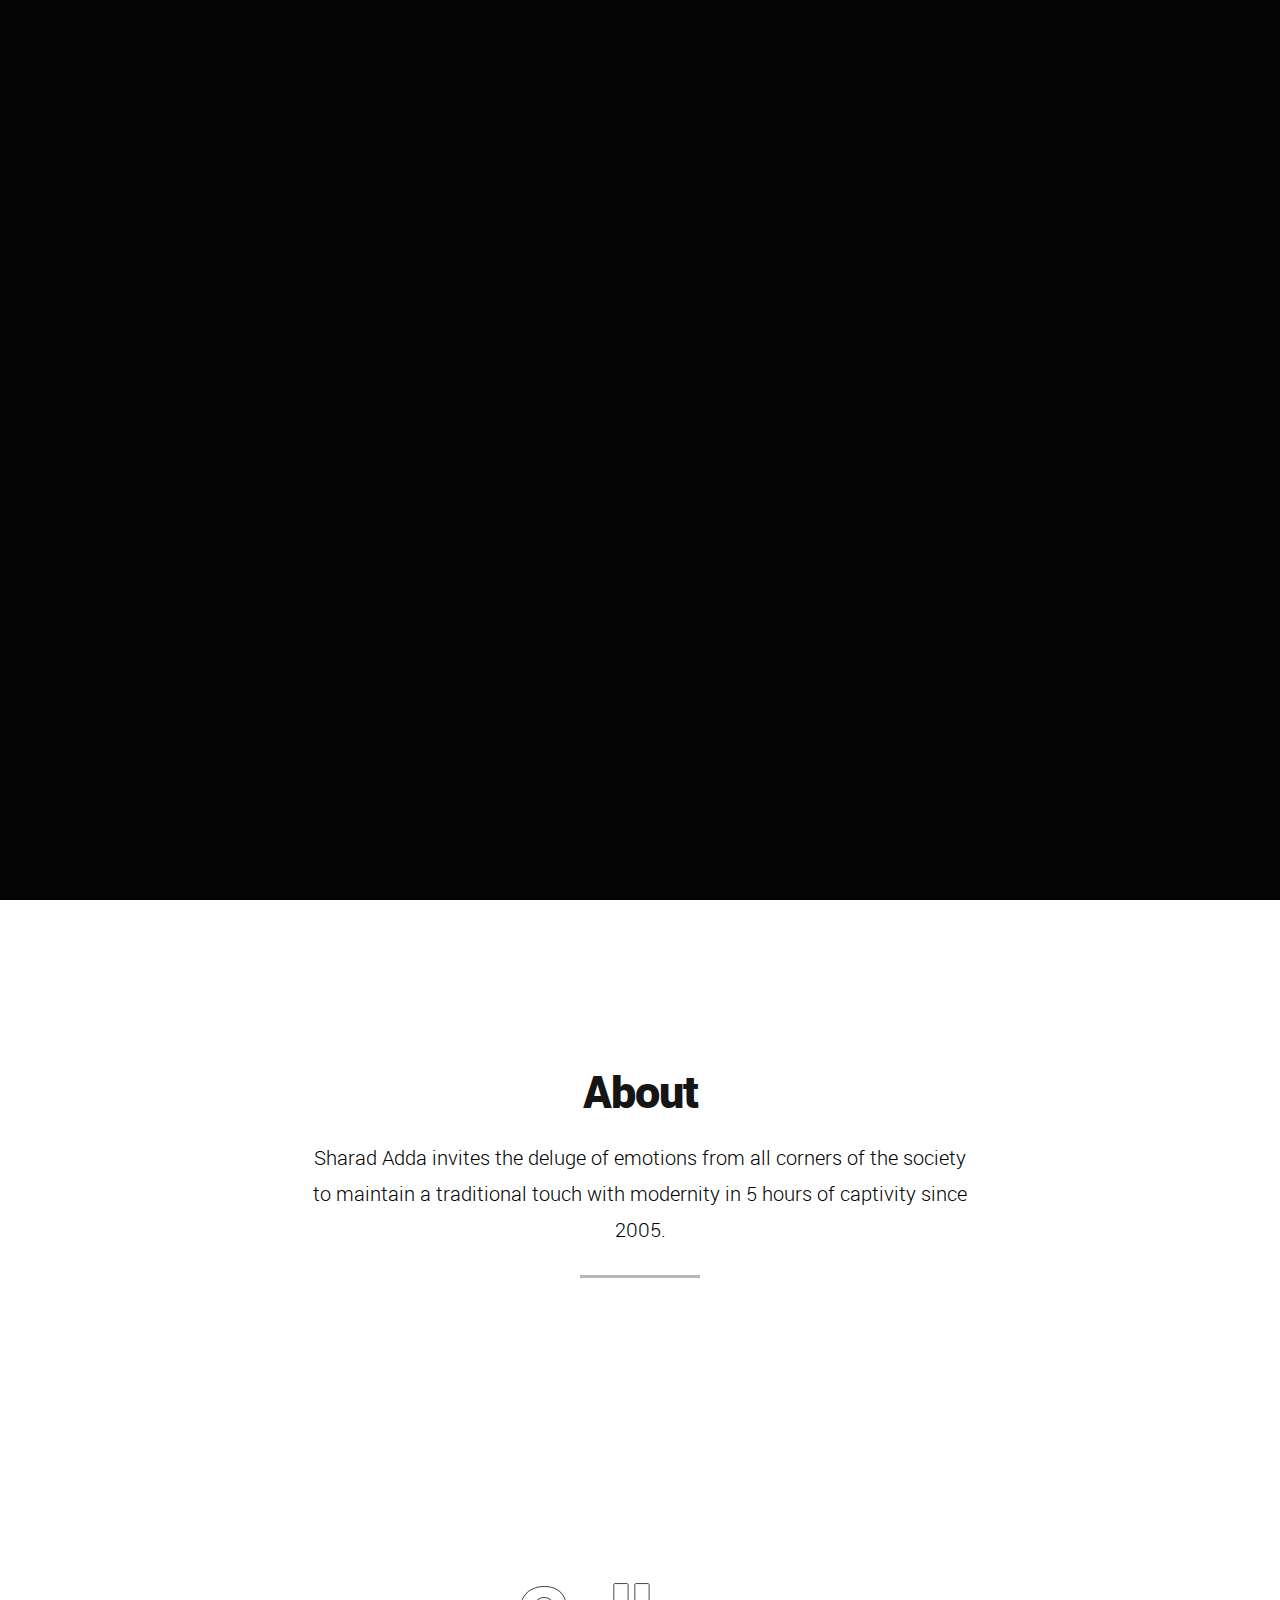
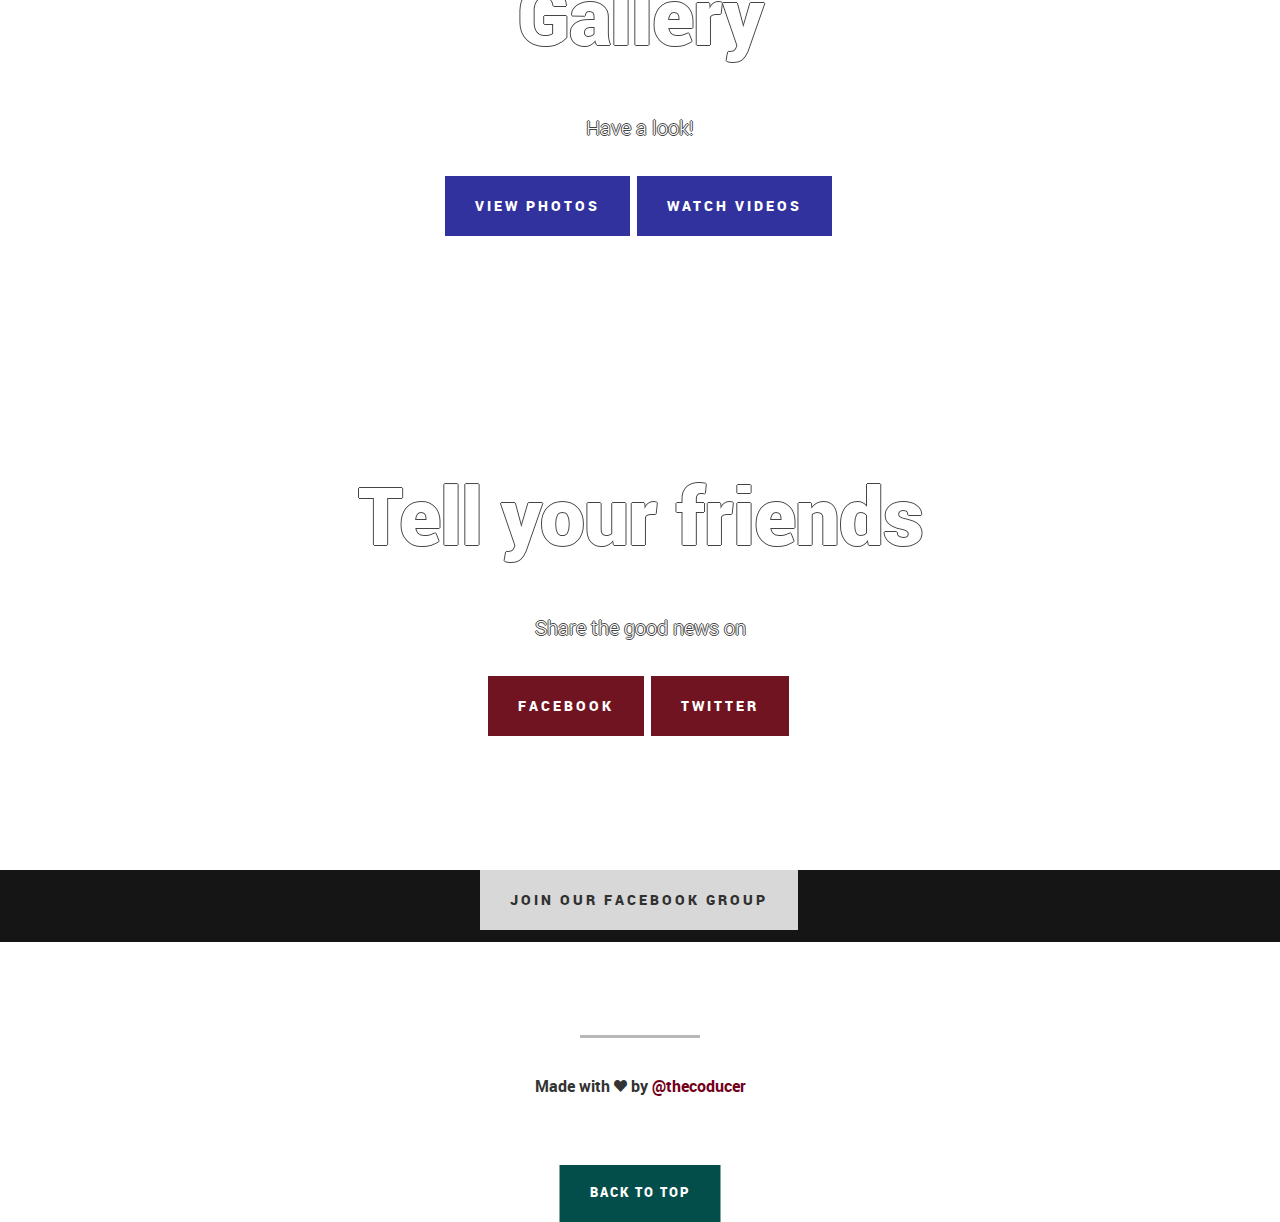
==== index.html @ ea1b4595 "update name" ====
<!DOCTYPE html>
<!--[if IE 8 ]><html class="no-js oldie ie8" lang="en"> <![endif]-->
<!--[if IE 9 ]><html class="no-js oldie ie9" lang="en"> <![endif]-->
<!--[if (gte IE 9)|!(IE)]><!--><html class="no-js" lang="en"> <!--<![endif]-->
<head>

   <!--- basic page needs
   ================================================== -->
   <meta charset="utf-8">
	<title>Sharad Adda - 10 Zing Tour Trail</title>
	<meta name="description" content="Sharad Adda invites the deluge of emotions from all corners of the society to maintain a traditional touch with modernity in 5 hours of captivity since 2005." />  
  <meta name="author" content="Mayukh Datta - thecoducer" />
  <meta name="twitter:card" content="Sharad Adda invites the deluge of emotions from all corners of the society to maintain a traditional touch with modernity in 5 hours of captivity since 2005." />
  <meta name="google-site-verification" content="Q5uSdC_zlbTmnAOvimmmlBwRo_sQDXosgsx3wB3-0dU" />
  <meta property="og:title" content="Sharad Adda - 10 Zing Tour Trail" />
  <meta property="og:description" content="Sharad Adda invites the deluge of emotions from all corners of the society to maintain a traditional touch with modernity in 5 hours of captivity since 2005." />
  <meta property="og:image" content="https://raw.githubusercontent.com/sharadadda/sharadadda.github.io/master/images/og_image.jpg" />
  <meta property="og:url" content="https://sharadadda.github.io/" />

   <!-- mobile specific metas
   ================================================== -->
	<meta name="viewport" content="width=device-width, initial-scale=1, maximum-scale=1">

 	<!-- CSS
   ================================================== -->
   <link rel="stylesheet" href="css/base.css">  
   <link rel="stylesheet" href="css/main.css">
   <link rel="stylesheet" href="css/vendor.css">
   <link rel="stylesheet" href="css/ionicons.css">

   <!-- script
   ================================================== -->
	<script src="js/modernizr.js"></script>

   <!-- favicons
	================================================== -->
	<!--<link rel="icon" type="image/png" href="favicon.png">-->

</head>

<body id="top">

	<!-- header 
   ================================================== -->
   <header>

   	<div class="row">
   		<!-- <div class="logo">
	         <a href="index.html">Khronos</a>
	      </div>  -->

			<div class="social-links">
			   <ul>
					<li><a href="https://www.facebook.com/groups/sharadadda/about/" target="_blank"><i class="fa fa-facebook"></i></a></li>
					<li><a href="#"><i class="fa fa-twitter"></i></a></li>			     			
				</ul>
			</div>
   	</div> 

   </header> <!-- /header -->   

   <!-- home
   ================================================== -->
   <section id="home" class="home-static">

   	<div class="shadow-overlay"></div>

   	<div class="content-wrap-table">		   

		   <div class="main-content-tablecell">

		   	<div class="row">
		   		<div class="col-twelve">

		   			<!--<div id="counter">
		   				<div class="half">
		   					<span>334 <sup>days</sup></span> 
		 						<span>23 <sup>hours</sup></span>
		   				</div>
							<div class="half">
								<span>50 <sup>mins</sup></span>
								 <span>33 <sup>secs</sup></span>
		 					</div> 
		   			</div>-->

			  			<div class="bottom-text">
							<h1>Sharad Adda</h1>
							<h2 style="color: white">is happening this year on 7<sup>th</sup> October.</h2>
							<h2 style="color: white">Hurray! It's Sunday.</h2>
							<a class="button" href="registernow.html">Register Now</a>
							 <!--  <p style="color: white;">
								invites the deluge of emotions from all corners of the society to maintain a traditional touch with modernity in 5 hours of captivity since 2005.  
				  			</p>	 -->		  				
			  			</div>			  						  			   			

			   	</div> <!-- /twelve --> 

			   	<div class="scroll-icon">

					   <p class="scroll-text">Scroll For More Info</p>
					   <a href="#info" class="smoothscroll">
					   	<div class="mouse"></div>
					   </a>
				   	<div class="end-top"></div>

					</div> <!-- /scroll-icon -->
		   	</div> <!-- /row -->  

		   </div> <!-- /main-content --> 
		   
		</div> <!-- /content-wrap -->
   
   </section> <!-- /home -->


   <!-- info
   ================================================== -->
   <section id="info">

   	<div class="info-overlay"></div>

   	<div class="row">   		
   		<div class="col-twelve tabs-wrap">

   			<!--<ul class="tabs"> 
   				<li class="active" data-id="tab-about"><i class="icon-user"></i><span>About</span></li>
   				<li data-id="tab-contact"><i class="icon-mail"></i><span>Contact</span></li>							
								
				</ul> -->

				<div class="tab-container">

					<!-- tab content - about
   				================================================== -->
					<div id="tab-about" class="tab-content">
						
					   <div class="tab-entry">

					   	<div class="row tab-entry-intro">
					   		<div class="col-twelve with-bottom-line">

					   			<h1>About</h1>

                   <p class="lead" style="font-weight:bol; color:black;">Sharad Adda invites the deluge of emotions from all corners of the society to maintain a traditional touch with modernity in 5 hours of captivity since 2005.</p>

					   		</div>    	
               </div> <!-- /tab-content-intro -->
          </div> <!-- /tab-about -->
        </div> <!-- /tab-container -->	
   			
   		</div> <!-- twelve -->
   	</div> <!-- row -->   	

   </section> <!-- /info -->


   <!-- CTA Section
   ================================================== -->
   <section id="cta">

      <div class="row cta-wrap">
 
        <div class="col-twelve cta-content">  
 
            <h2 class="h01">Gallery</a></h2>
 
           <p class="lead">
            <span>Have a look!</span>
         <!-- Simply type	the promocode in the box labeled “Promo Code” when placing your order. -->	
         </p>
 
         <div class="action">
             <a class="button large" href="https://photos.app.goo.gl/QdXBjklUxY30Crm03" target="_blank">View Photos</a>
             <a class="button large" href="https://www.youtube.com/playlist?list=PLjLvSg4p5RPxZ2s2AisjEn2Y_VMW2h3K-" target="_blank">Watch Videos</a>
           </div>		     	
 
        </div>
 
      </div> <!-- /cta-content -->
 
    </section> <!-- /cta --> 

     <!-- cta-1 Section
   ================================================== -->
   <section id="cta-1">

      <div class="row cta-wrap">
 
        <div class="col-twelve cta-content">  
 
            <h2 class="h01" style="color:">Tell your friends</a></h2>
 
           <p class="lead">
            <span>Share the good news on</span>
         <!-- Simply type	the promocode in the box labeled “Promo Code” when placing your order. -->	
         </p>
 
         <div class="action">
            <a class="button large fb-xfbml-parse-ignore" href="https://www.facebook.com/sharer/sharer.php?u=https%3A%2F%2Fsharadadda.github.io%2F&amp;src=sdkpreparse" target="_blank">Facebook</a>
            <a class="button large" href="https://twitter.com/intent/tweet?text=%23SharadAdda%20is%20happening%20this%20year%20on%207th%20October.%20Come%20join%20us.%20https%3A%2F%2Fsharadadda.github.io%2F" target="_blank">Twitter</a>
           </div>		     	
 
        </div>
 
      </div> <!-- /cta-content -->
 
    </section> <!-- /cta -->     

   <!-- footer
   ================================================== -->
   <footer>

   	<div class="social-wrap">
   		<div class="row">
				
	         <a class="button large" href="https://www.facebook.com/groups/sharadadda/about/">Join our Facebook group</a>
	         
			</div> <!-- /row -->
   	</div> <!-- /social-wrap -->

   	<div class="footer-bottom">

			<div class="footer-logo">
					<img src="images/footer-logo.pn" alt="">				
			</div>

   		<div class="copyright">
				<b>Made with <i class="icon ion-heart"></i> by <a href="https://thecoducer.github.io/" target="_blank" style="color: #73001a;">@thecoducer</b></a>	         	
		   </div>		   

   	</div> <!-- /footer-bottom -->

   	<div class="back-to-top">
		 	<a href="#top" class="smoothscroll"><span>Back to Top</span></a>
		</div>

   </footer>

   <div id="preloader"> 
    	<div id="loader"></div>
   </div> 

   <!-- Java Script
   ================================================== --> 
   <script src="js/jquery-2.1.3.min.js"></script>
   <script src="js/plugins.js"></script>
   <script src="js/main.js"></script>
   <div id="fb-root"></div>
    <script>(function(d, s, id) {
    var js, fjs = d.getElementsByTagName(s)[0];
    if (d.getElementById(id)) return;
    js = d.createElement(s); js.id = id;
    js.src = 'https://connect.facebook.net/en_GB/sdk.js#xfbml=1&version=v2.12';
    fjs.parentNode.insertBefore(js, fjs);
  }(document, 'script', 'facebook-jssdk'));</script>

  <!-- Global site tag (gtag.js) - Google Analytics -->
<script async src="https://www.googletagmanager.com/gtag/js?id=UA-115697776-1"></script>
<script>
  window.dataLayer = window.dataLayer || [];
  function gtag(){dataLayer.push(arguments);}
  gtag('js', new Date());

  gtag('config', 'UA-115697776-1');
</script>


</body>

</html>
---- css/base.css ----
/* =================================================================== 
 *
 *  Khronos v1.0 Base Stylesheet
 *  url: www.styleshout.com
 *  06-10-2016
 *  ------------------------------------------------------------------
 *
 *  TOC:
 *  01. reset
 *  02. basic/base setup styles
 *  03. grid
 *  04. MISC
 *
 * =================================================================== */

 
/* ===================================================================
 * 01. reset - normalize.css v3.0.2 | MIT License | git.io/normalize
 *
 * ------------------------------------------------------------------- */

html {
	font-family: sans-serif;
	-ms-text-size-adjust: 100%;
	-webkit-text-size-adjust: 100%;
}

body {
	margin: 0;
}

article,
aside,
details,
figcaption,
figure,
footer,
header,
hgroup,
main,
menu,
nav,
section,
summary {
	display: block;
}

audio,
canvas,
progress,
video {
	display: inline-block;
	vertical-align: baseline;
}

audio:not([controls]) {
	display: none;
	height: 0;
}

[hidden],
template {
	display: none;
}

a {
	background: transparent;
}

a:active,
a:hover {
	outline: 0;
}

abbr[title] {
	border-bottom: 1px dotted;
}

b,
strong {
	font-weight: bold;
}

dfn {
	font-style: italic;
}

h1 {
	font-size: 2em;
	margin: 0.67em 0;
}

mark {
	background: #ff0;
	color: #000;
}

small {
	font-size: 80%;
}

sub,
sup {
	font-size: 75%;
	line-height: 0;
	position: relative;
	vertical-align: baseline;
	color: white;
}

sup {
	top: -0.5em;
}

sub {
	bottom: -0.25em;
}

img {
	border: 0;
}

svg:not(:root) {
	overflow: hidden;
}

figure {
	margin: 1em 40px;
}

hr {
	-moz-box-sizing: content-box;
	box-sizing: content-box;
	height: 0;
}

pre {
	overflow: auto;
}

code,
kbd,
pre,
samp {
	font-family: monospace, monospace;
	font-size: 1em;
}

button,
input,
optgroup,
select,
textarea {
	color: inherit;
	font: inherit;
	margin: 0;
}

button {
	overflow: visible;
}

button,
select {
	text-transform: none;
}

button,
html input[type="button"],
input[type="reset"],
input[type="submit"] {
	-webkit-appearance: button;
	cursor: pointer;
}

button[disabled],
html input[disabled] {
	cursor: default;
}

button::-moz-focus-inner,
input::-moz-focus-inner {
	border: 0;
	padding: 0;
}

input {
	line-height: normal;
}

input[type="checkbox"],
input[type="radio"] {
	box-sizing: border-box;
	padding: 0;
}

input[type="number"]::-webkit-inner-spin-button,
input[type="number"]::-webkit-outer-spin-button {
	height: auto;
}

input[type="search"] {
	-webkit-appearance: textfield;
	-moz-box-sizing: content-box;
	-webkit-box-sizing: content-box;
	box-sizing: content-box;
}

input[type="search"]::-webkit-search-cancel-button,
input[type="search"]::-webkit-search-decoration {
	-webkit-appearance: none;
}

fieldset {
	border: 1px solid #c0c0c0;
	margin: 0 2px;
	padding: 0.35em 0.625em 0.75em;
}

legend {
	border: 0;
	padding: 0;
}

textarea {
	overflow: auto;
}

optgroup {
	font-weight: bold;
}

table {
	border-collapse: collapse;
	border-spacing: 0;
}

td,
th {
	padding: 0;
}


/* ===================================================================
 * 02. basic/base setup styles - (_basic.scss)
 *
 * ------------------------------------------------------------------- */
html {
	font-size: 62.5%;
	box-sizing: border-box;
}

*,
*::before,
*::after {
	box-sizing: inherit;
}

body {
	font-weight: normal;
	line-height: 1;
	text-rendering: optimizeLegibility;
	word-wrap: break-word;
	-webkit-overflow-scrolling: touch;
	-webkit-text-size-adjust: none;
}

body,
input,
button {
	-moz-osx-font-smoothing: grayscale;
	-webkit-font-smoothing: antialiased;
}

/* -------------------------------------------------------------------
 * Media - (_basic.scss)
 * ------------------------------------------------------------------- */
img,
video {
	max-width: 100%;
	height: auto;
}

/* -------------------------------------------------------------------
 * Typography resets - (_basic.scss)
 * ------------------------------------------------------------------- */
div, dl, dt, dd, ul, ol, li, h1, h2, h3, h4, h5, h6, pre, form, p, blockquote, th, td {
	margin: 0;
	padding: 0;
}
h1, h2, h3, h4, h5, h6 {
	-webkit-font-variant-ligatures: common-ligatures;
	-moz-font-variant-ligatures: common-ligatures;
	font-variant-ligatures: common-ligatures;
	text-rendering: optimizeLegibility;
}
em, i {
	font-style: italic;
	line-height: inherit;
}
strong, b {
	font-weight: bold;
	line-height: inherit;
}
small {
	font-size: 60%;
	line-height: inherit;
}
ol, ul {
	list-style: none;
}
li {
	display: block;
}

/* -------------------------------------------------------------------
 * links - (_basic.scss)
 * ------------------------------------------------------------------- */
a {
	text-decoration: none;
	line-height: inherit;
}

a img {
	border: none;
}

/* ------------------------------------------------------------------- 
 * inputs - (_basic.scss)
 * ------------------------------------------------------------------- */
fieldset {
	margin: 0;
	padding: 0;
}

input[type="email"],
input[type="number"],
input[type="search"],
input[type="text"],
input[type="tel"],
input[type="url"],
input[type="password"],
textarea {
	-webkit-appearance: none;
	-moz-appearance: none;
	-ms-appearance: none;
	-o-appearance: none;
	appearance: none;
}


/* ===================================================================
 * 03. grid - (_grid.scss)
 *
 * ------------------------------------------------------------------- */
.row {
	width: 94%;
	max-width: 1170px;
	margin: 0 auto;
}

.row:before,
.row:after {
	content: "";
	display: table;
}

.row:after {
	clear: both;
}

.row .row {
	width: auto;
	max-width: none;
	margin-left: -20px;
	margin-right: -20px;
}

[class*="col-"],
.bgrid {
	float: left;
}

[class*="col-"] + [class*="col-"].end {
	float: right;
}

[class*="col-"] {
	padding: 0 20px;
}

.col-one {
	width: 8.33333%;
}
.col-two, .col-1-6 {
	width: 16.66667%;
}
.col-three, .col-1-4 {
	width: 25%;
}
.col-four, .col-1-3 {
	width: 33.33333%;
}
.col-five {
	width: 41.66667%;
}
.col-six, .col-1-2 {
	width: 50%;
}
.col-seven {
	width: 58.33333%;
}
.col-eight, .col-2-3 {
	width: 66.66667%;
}
.col-nine, .col-3-4 {
	width: 75%;
}
.col-ten, .col-5-6 {
	width: 83.33333%;
}
.col-eleven {
	width: 91.66667%;
}
.col-twelve, .col-full {
	width: 100%;
}

/* --------------------------------------------------------------- 
 * small screens - (_base.scss)
 * --------------------------------------------------------------- */
@media screen and (max-width:1024px) {
	.row .row {
		margin-left: -18px;
		margin-right: -18px;
	}

	[class*="col-"] {
		padding: 0 18px;
	}

}

/* ---------------------------------------------------------------
 * tablets - (_base.scss)
 * --------------------------------------------------------------- */
@media screen and (max-width:768px) {
	.row {
		width: auto;
		padding-left: 30px;
		padding-right: 30px;
	}

	.row .row {
		padding-left: 0;
		padding-right: 0;
		margin-left: -15px;
		margin-right: -15px;
	}

	[class*="col-"] {
		padding: 0 15px;
	}

	.tab-1-4 {
		width: 25%;
	}

	.tab-1-3 {
		width: 33.33333%;
	}

	.tab-1-2 {
		width: 50%;
	}

	.tab-2-3 {
		width: 66.66667%;
	}

	.tab-3-4 {
		width: 75%;
	}

	.tab-full {
		width: 100%;
	}

}

/* --------------------------------------------------------------- 
 * large mobile devices - (_base.scss)
 * --------------------------------------------------------------- */
@media screen and (max-width:600px) {
	.row {
		padding-left: 25px;
		padding-right: 25px;
	}

	.row .row {
		margin-left: -10px;
		margin-right: -10px;
	}

	[class*="col-"] {
		padding: 0 10px;
	}

	.mob-1-4 {
		width: 25%;
	}

	.mob-1-2 {
		width: 50%;
	}

	.mob-3-4 {
		width: 75%;
	}

	.mob-full {
		width: 100%;
	}

}

/* --------------------------------------------------------------- 
 * small mobile devices - (_base.scss)
 * --------------------------------------------------------------- */
@media screen and (max-width:400px) {
	.row .row {
		padding-left: 0;
		padding-right: 0;
		margin-left: 0;
		margin-right: 0;
	}

	[class*="col-"] {
		width: 100% !important;
		float: none !important;
		clear: both !important;
		margin-left: 0;
		margin-right: 0;
		padding: 0;
	}

	[class*="col-"] + [class*="col-"].end {
		float: none;
	}

}


/* ===================================================================
 * block grids - (_base.scss)
 *
 * ------------------------------------------------------------------- */

[class*="block-"]:before, [class*="block-"]:after {
	content: "";
	display: table;
}

[class*="block-"]:after {
	clear: both;
}

.block-1-6 .bgrid {
	width: 16.66667%;
}

.block-1-4 .bgrid {
	width: 25%;
}

.block-1-3 .bgrid {
	width: 33.33333%;
}

.block-1-2 .bgrid {
	width: 50%;
}

/**
 * Clearing for block grid columns. Allow columns with 
 * different heights to align properly.
 */
.block-1-6 .bgrid:nth-child(6n+1),
.block-1-4 .bgrid:nth-child(4n+1),
.block-1-3 .bgrid:nth-child(3n+1),
.block-1-2 .bgrid:nth-child(2n+1) {
	clear: both;
}

/* ---------------------------------------------------------------
 * small screens - (_base.scss)
 * --------------------------------------------------------------- */
@media screen and (max-width:1024px) {
	.block-s-1-6 .bgrid {
		width: 16.66667%;
	}

	.block-s-1-4 .bgrid {
		width: 25%;
	}

	.block-s-1-3 .bgrid {
		width: 33.33333%;
	}

	.block-s-1-2 .bgrid {
		width: 50%;
	}

	.block-s-full .bgrid {
		width: 100%;
		clear: both;
	}

	[class*="block-s-"] .bgrid:nth-child(n) {
		clear: none;
	}

	.block-s-1-6 .bgrid:nth-child(6n+1),
	.block-s-1-4 .bgrid:nth-child(4n+1),
	.block-s-1-3 .bgrid:nth-child(3n+1),
	.block-s-1-2 .bgrid:nth-child(2n+1) {
		clear: both;
	}

}

/* ---------------------------------------------------------------
 * tablets - (_base.scss)
 * --------------------------------------------------------------- */
@media screen and (max-width:768px) {
	.block-tab-1-6 .bgrid {
		width: 16.66667%;
	}

	.block-tab-1-4 .bgrid {
		width: 25%;
	}

	.block-tab-1-3 .bgrid {
		width: 33.33333%;
	}

	.block-tab-1-2 .bgrid {
		width: 50%;
	}

	.block-tab-full .bgrid {
		width: 100%;
		clear: both;
	}

	[class*="block-tab-"] .bgrid:nth-child(n) {
		clear: none;
	}

	.block-tab-1-6 .bgrid:nth-child(6n+1),
	.block-tab-1-4 .bgrid:nth-child(4n+1),
	.block-tab-1-3 .bgrid:nth-child(3n+1),
	.block-tab-1-2 .bgrid:nth-child(2n+1) {
		clear: both;
	}

}

/* ---------------------------------------------------------------
 * large mobile devices - (_base.scss)
 * --------------------------------------------------------------- */
@media screen and (max-width:600px) {
	.block-mob-1-6 .bgrid {
		width: 16.66667%;
	}

	.block-mob-1-4 .bgrid {
		width: 25%;
	}

	.block-mob-1-3 .bgrid {
		width: 33.33333%;
	}

	.block-mob-1-2 .bgrid {
		width: 50%;
	}

	.block-mob-full .bgrid {
		width: 100%;
		clear: both;
	}

	[class*="block-mob-"] .bgrid:nth-child(n) {
		clear: none;
	}

	.block-mob-1-6 .bgrid:nth-child(6n+1),
	.block-mob-1-4 .bgrid:nth-child(4n+1),
	.block-mob-1-3 .bgrid:nth-child(3n+1),
	.block-mob-1-2 .bgrid:nth-child(2n+1) {
		clear: both;
	}

}

/* ---------------------------------------------------------------
 * stack on small mobile devices - (_base.scss)
 * --------------------------------------------------------------- */
@media screen and (max-width:400px) {
	.stack .bgrid {
		width: 100% !important;
		float: none !important;
		clear: both !important;
		margin-left: 0;
		margin-right: 0;
	}

}


/* ===================================================================
 * 04. MISC  - (_base.scss)
 *
 * ------------------------------------------------------------------- */

/**
 * Clearing - (http://nicolasgallagher.com/micro-clearfix-hack/
 */
.group:before,
.group:after {
	content: "";
	display: table;
}

.group:after {
	clear: both;
}

/**
 * Misc Helper Styles 
 */
.hide {
	display: none;
}

.invisible {
	visibility: hidden;
}

.antialiased {
	-webkit-font-smoothing: antialiased;
	-moz-osx-font-smoothing: grayscale;
}

.overflow-hidden {
	overflow: hidden;
}

.remove-bottom {
	margin-bottom: 0;
}

.half-bottom {
	margin-bottom: 1.5rem !important;
}

.add-bottom {
	margin-bottom: 3rem !important;
}

.no-border {
	border: none;
}

.full-width {
	width: 100%;
}

.text-center {
	text-align: center;
}

.text-left {
	text-align: left;
}

.text-right {
	text-align: right;
}

.pull-left {
	float: left;
}

.pull-right {
	float: right;
}

.align-center {
	margin-left: auto;
	margin-right: auto;
	text-align: center;
}
---- css/main.css ----
/* =================================================================== 
 *
 *  Khronos v1.0 Main Stylesheet
 *  url: www.styleshout.com
 *  06-10-2016
 *  ------------------------------------------------------------------
 *
 *  TOC:
 *  01. webfonts and iconfonts
 *  02. base style overrides
 *  03. typography & general theme styles
 *  04. preloader
 *  05. forms
 *  06. buttons
 *  07. other components
 *  08. header styles
 *  09. home
 *  10. info
 *  11. cta
 *  12. footer
 *
 * =================================================================== */


/* ===================================================================
 * 01. webfonts and iconfonts - (_document-setup)
 *
 * ------------------------------------------------------------------- */
@import url("fonts.css");
@import url("font-awesome/css/font-awesome.min.css");
@import url("micons/micons.css");


/* ===================================================================
 * 02. base style overrides - (_document-setup)
 *
 * ------------------------------------------------------------------- */
html {
	font-size: 10px;
}
@media only screen and (max-width:1024px) {
	html {
		font-size: 9.375px;
	}
}
@media only screen and (max-width:768px) {
	html {
		font-size: 10px;
	}
}
@media only screen and (max-width:400px) {
	html {
		font-size: 9.375px;
	}
}
html, body {
	height: 100%;
}
body {
	background: #FFFFFF;
	font-family: "roboto-regular", sans-serif;
	font-size: 1.6rem;
	line-height: 3rem;
	color: #333333;
}

/* ------------------------------------------------------------------- 
 * links - (_document-setup) 
 * ------------------------------------------------------------------- */
a, a:visited {
	color: #057f78;
	-moz-transition: all 0.3s ease-in-out;
	-o-transition: all 0.3s ease-in-out;
	-webkit-transition: all 0.3s ease-in-out;
	-ms-transition: all 0.3s ease-in-out;
	transition: all 0.3s ease-in-out;
}
a:hover, a:focus {
	color: #000000;
}

/* ===================================================================
 * 03. typography & general theme styles - (_document-setup.scss) 
 *
 * ------------------------------------------------------------------- */
h1, h2, h3, h4, h5, h6, .h01, .h02, .h03, .h04, .h05, .h06 {
	font-family: "roboto-black", sans-serif;
	color: #151515;
	font-style: normal;
	text-rendering: optimizeLegibility;
	margin-bottom: 2.1rem;
}
h3, .h03, h4, .h04 {
	margin-bottom: 1.8rem;
}
h5, .h05, h6, .h06 {
	margin-bottom: 1.2rem;
}
h1, .h01 {
	font-size: 80px;
	line-height: 1.35;
	letter-spacing: -.1rem;
}
@media only screen and (max-width:600px) {
	h1, .h01 {
		font-size: 90px;
		letter-spacing: -.07rem;
	}
}
h2, .h02 {
	font-size: 2.4rem;
	line-height: 1.25;
}
h3, .h03 {
	font-size: 2rem;
	line-height: 1.5;
}
h4, .h04 {
	font-size: 1.7rem;
	line-height: 1.76;
}
h5, .h05 {
	font-size: 1.4rem;
	line-height: 1.7;
	text-transform: uppercase;
	letter-spacing: .2rem;
}
h6, .h06 {
	font-size: 1.3rem;
	line-height: 1.85;
	text-transform: uppercase;
	letter-spacing: .2rem;
}
p img {
	margin: 0;
}
p.lead {
	font-family: "roboto-light", serif;
	font-size: 2rem;
	line-height: 1.8;
	color: #4d4d4d;
}
@media only screen and (max-width:768px) {
	p.lead {
		font-size: 1.8rem;
	}
}
em, i, strong, b {
	font-size: 1.6rem;
	line-height: 3rem;
	font-style: normal;
	font-weight: normal;
}
em, i {
	font-family: "roboto-italic", serif;
}
strong, b {
	font-family: "roboto-bold", serif;
}
small {
	font-size: 1.1rem;
	line-height: inherit;
}
blockquote {
	margin: 3rem 0;
	padding-left: 4rem;
	position: relative;
}
blockquote:before {
	content: "\201C";
	font-size: 8rem;
	line-height: 0px;
	margin: 0;
	color: #333;
	font-family: arial, sans-serif;
	position: absolute;
	top: 3rem;
	left: 0;
}
blockquote p {
	font-family: georgia, serif;
	font-style: italic;
	padding: 0;
	font-size: 1.9rem;
	line-height: 1.75;
}
blockquote cite {
	display: block;
	font-size: 1.2rem;
	font-style: normal;
	line-height: 1.65;
}
blockquote cite:before {
	content: "\2014 \0020";
}
blockquote cite a, blockquote cite a:visited {
	color: #4d4d4d;
	border: none;
}
abbr {
	font-family: "roboto-bold", serif;
	font-variant: small-caps;
	text-transform: lowercase;
	letter-spacing: .05rem;
	color: #4d4d4d;
}
var, kbd, samp, code, pre {
	font-family: Consolas, "Andale Mono", Courier, "Courier New", monospace;
}
pre {
	padding: 2.4rem 3rem 3rem;
	background: #F1F1F1;
}
code {
	font-size: 1.4rem;
	margin: 0 .2rem;
	padding: .3rem .6rem;
	white-space: nowrap;
	background: #F1F1F1;
	border: 1px solid #E1E1E1;
	border-radius: 3px;
}
pre > code {
	display: block;
	white-space: pre;
	line-height: 2;
	padding: 0;
	margin: 0;
}
pre.prettyprint > code {
	border: none;
}
del {
	text-decoration: line-through;
}
abbr[title], dfn[title] {
	border-bottom: 1px dotted;
	cursor: help;
}
mark {
	background: #FFF49B;
	color: #000;
}
hr {
	border: solid #d2d2d2;
	border-width: 1px 0 0;
	clear: both;
	margin: 2.4rem 0 1.5rem;
	height: 0;
}

/* ------------------------------------------------------------------- 
 * Lists - (_document-setup)  
 * ------------------------------------------------------------------- */
ol {
	list-style: decimal;
}
ul {
	list-style: disc;
}
li {
	display: list-item;
}
ol, ul {
	margin-left: 1.7rem;
}
ul li {
	padding-left: .4rem;
}
ul ul, ul ol, ol ol, ol ul {
	margin: .6rem 0 .6rem 1.7rem;
}
ul.disc li {
	display: list-item;
	list-style: none;
	padding: 0 0 0 .8rem;
	position: relative;
}
ul.disc li::before {
	content: "";
	display: inline-block;
	width: 8px;
	height: 8px;
	border-radius: 50%;
	background: #034e4a;
	position: absolute;
	left: -17px;
	top: 11px;
	vertical-align: middle;
}
dt {
	margin: 0;
	color: #034e4a;
}
dd {
	margin: 0 0 0 2rem;
}

/* ------------------------------------------------------------------- 
 * Spacing - (_document-setup)  
 * ------------------------------------------------------------------- */
button, .button {
	margin-bottom: 1.2;
}
fieldset {
	margin-bottom: 1.5rem;
}
input,
textarea,
select,
pre,
blockquote,
figure,
table,
p,
ul,
ol,
dl,
form,
.fluid-video-wrapper,
.ss-custom-select {
	margin-bottom: 3rem;
}

/* ------------------------------------------------------------------- 
 * floated image - (_document-setup)  
 * ------------------------------------------------------------------- */
img.pull-right {
	margin: 1.5rem 0 0 3rem;
}
img.pull-left {
	margin: 1.5rem 3rem 0 0;
}

/* ------------------------------------------------------------------- 
 * block grids paddings
 * ------------------------------------------------------------------- */
.bgrid {
	padding: 0 20px;
}
@media only screen and (max-width:1024px) {
	.bgrid {
		padding: 0 18px;
	}
}
@media only screen and (max-width:768px) {
	.bgrid {
		padding: 0 15px;
	}
}
@media only screen and (max-width:600px) {
	.bgrid {
		padding: 0 10px;
	}
}
@media only screen and (max-width:400px) {
	.bgrid {
		padding: 0;
	}
}

 
/* ===================================================================
 * 04. preloader - (_preloader-1.scss)
 *
 * ------------------------------------------------------------------- */
#preloader {
	position: fixed;
	top: 0;
	left: 0;
	right: 0;
	bottom: 0;
	background: #050505;
	z-index: 800;
	height: 100%;
	width: 100%;
}
.no-js #preloader, .oldie #preloader {
	display: none;
}
#loader {
	position: absolute;
	left: 50%;
	top: 50%;
	width: 60px;
	height: 60px;
	margin: -30px 0 0 -30px;
	padding: 0;
}
#loader:before {
	content: "";
	border-top: 6px solid rgba(255, 255, 255, 0.1);
	border-right: 6px solid rgba(255, 255, 255, 0.1);
	border-bottom: 6px solid rgba(255, 255, 255, 0.1);
	border-left: 6px solid #FFFFFF;
	-webkit-animation: load 1.1s infinite linear;
	animation: load 1.1s infinite linear;
	display: block;
	border-radius: 50%;
	width: 60px;
	height: 60px;
}
@-webkit-keyframes load {
	0% {
		-webkit-transform: rotate(0deg);
		transform: rotate(0deg);
	}
	100% {
		-webkit-transform: rotate(360deg);
		transform: rotate(360deg);
	}
}
@keyframes load {
	0% {
		-webkit-transform: rotate(0deg);
		transform: rotate(0deg);
	}
	100% {
		-webkit-transform: rotate(360deg);
		transform: rotate(360deg);
	}
}


/* ===================================================================
 * 05. forms - (_forms.scss)
 *
 * ------------------------------------------------------------------- */
fieldset {
	border: none;
}
input[type="email"],
input[type="number"],
input[type="search"],
input[type="text"],
input[type="tel"],
input[type="url"],
input[type="password"],
textarea,
select {
	display: block;
	height: 6rem;
	padding: 1.5rem 2rem;
	border: none;
	border-bottom: 3px solid rgba(17, 17, 17, 0.5);
	outline: none;
	vertical-align: middle;
	color: #333333;
	font-family: "roboto-regular", sans-serif;
	font-size: 1.7rem;
	line-height: 3rem;
	max-width: 100%;
	background: transparent;
	-moz-transition: all 0.3s ease-in-out;
	-o-transition: all 0.3s ease-in-out;
	-webkit-transition: all 0.3s ease-in-out;
	-ms-transition: all 0.3s ease-in-out;
	transition: all 0.3s ease-in-out;
}
textarea {
	min-height: 25rem;
}
input[type="email"]:focus,
input[type="number"]:focus,
input[type="search"]:focus,
input[type="text"]:focus,
input[type="tel"]:focus,
input[type="url"]:focus,
input[type="password"]:focus,
textarea:focus,
select:focus {
	color: #000000;
	border-color: #034e4a;
}
label, legend {
	font-family: "roboto-bold", sans-serif;
	font-size: 1.6rem;
	margin-bottom: .6rem;
	color: black;
	display: block;
}
input[type="checkbox"],
input[type="radio"] {
	display: inline;
}

label > .label-text {
	display: inline-block;
	margin-left: 1rem;
	font-family: "roboto-regular", sans-serif;
	line-height: inherit;
}

label > input[type="checkbox"],
label > input[type="radio"] {
	margin: 0;
	position: relative;
	top: .15rem;
}

/* ------------------------------------------------------------------- 
 * Style Placeholder Text  
 * ------------------------------------------------------------------- */
::-webkit-input-placeholder {
	color: gray;
}
:-moz-placeholder {
	color: gray;  /* Firefox 18- */
}
::-moz-placeholder {
	color: gray;  /* Firefox 19+ */
}
:-ms-input-placeholder {
	color: gray;
}
.placeholder {
	color: gray !important;
}

/* ===================================================================
 * 06. buttons - (_button-essentials.scss)
 *
 * ------------------------------------------------------------------- */
.button,
a.button,
button,
input[type="submit"],
input[type="reset"],
input[type="button"] {
	display: inline-block;
	font-family: "roboto-black", sans-serif;
	font-size: 1.4rem;
	text-transform: uppercase;
	letter-spacing: .3rem;
	height: 5.4rem;
	line-height: 5.4rem;
	padding: 0 3rem;
	margin: 0 .3rem 1.2rem 0;
	background: #d8d8d8;
	color: #313131;
	text-decoration: none;
	cursor: pointer;
	text-align: center;
	white-space: nowrap;
	border: none;
	-moz-transition: all 0.3s ease-in-out;
	-o-transition: all 0.3s ease-in-out;
	-webkit-transition: all 0.3s ease-in-out;
	-ms-transition: all 0.3s ease-in-out;
	transition: all 0.3s ease-in-out;
}

.button:hover,
a.button:hover,
button:hover,
input[type="submit"]:hover,
input[type="reset"]:hover,
input[type="button"]:hover,
.button:focus,
button:focus,
input[type="submit"]:focus,
input[type="reset"]:focus,
input[type="button"]:focus {
	background: #bebebe;
	color: #000000;
	outline: 0;
}

.button.button-primary,
a.button.button-primary,
button.button-primary,
input[type="submit"].button-primary,
input[type="reset"].button-primary,
input[type="button"].button-primary {
	background: #034e4a;
	color: #FFFFFF;
}

.button.button-primary:hover,
a.button.button-primary:hover,
button.button-primary:hover,
input[type="submit"].button-primary:hover,
input[type="reset"].button-primary:hover,
input[type="button"].button-primary:hover,
.button.button-primary:focus,
button.button-primary:focus,
input[type="submit"].button-primary:focus,
input[type="reset"].button-primary:focus,
input[type="button"].button-primary:focus {
	background: #1f1f1f;
}

button.full-width,
.button.full-width {
	width: 100%;
	margin-right: 0;
}

button.medium,
.button.medium {
	height: 5.7rem !important;
	line-height: 5.7rem !important;
	padding: 0 1.8rem !important;
}

button.large,
.button.large {
	height: 6rem !important;
	line-height: 6rem !important;
	padding: 0rem 3rem !important;
}

button.stroke,
.button.stroke {
	background: transparent !important;
	border: 3px solid #313131;
	line-height: 4.8rem;
}

button.stroke.medium,
.button.stroke.medium {
	line-height: 5.1rem !important;
}

button.stroke.large,
.button.stroke.large {
	line-height: 5.4rem !important;
}

button.stroke:hover,
.button.stroke:hover {
	border: 3px solid #034e4a;
	color: #034e4a;
}

button::-moz-focus-inner,
input::-moz-focus-inner {
	border: 0;
	padding: 0;
}


/* ===================================================================
 * 07. other components - (_others.scss)
 *
 * ------------------------------------------------------------------- */

/* ------------------------------------------------------------------- 
 * additional typo styles - (_additional-typo.scss)
 * ------------------------------------------------------------------- */

/* drop cap 
 * ----------------------------------------------- */
.drop-cap:first-letter {
	float: left;
	margin: 0;
	padding: 1.5rem .6rem 0 0;
	font-size: 8.4rem;
	font-family: "roboto-bold", sans-serif;
	line-height: 6rem;
	text-indent: 0;
	background: transparent;
	color: #151515;
}

/* line definition style 
 * ----------------------------------------------- */
.lining dt, .lining dd {
	display: inline;
	margin: 0;
}
.lining dt + dt:before, .lining dd + dt:before {
	content: "\A";
	white-space: pre;
}
.lining dd + dd:before {
	content: ", ";
}
.lining dd + dd:before {
	content: ", ";
}
.lining dd:before {
	content: ": ";
	margin-left: -0.2em;
}

/* dictionary definition style 
 * ----------------------------------------------- */
.dictionary-style dt {
	display: inline;
	counter-reset: definitions;
}
.dictionary-style dt + dt:before {
	content: ", ";
	margin-left: -0.2em;
}
.dictionary-style dd {
	display: block;
	counter-increment: definitions;
}
.dictionary-style dd:before {
	content: counter(definitions, decimal) ". ";
}

/** 
 * Pull Quotes
 * -----------
 * markup:
 *
 * <aside class="pull-quote">
 *		<blockquote>
 *			<p></p>
 *		</blockquote>
 *	</aside>
 *
 * --------------------------------------------------------------------- */
.pull-quote {
	position: relative;
	padding: 2.1rem 3rem 2.1rem 0px;
}
.pull-quote:before, .pull-quote:after {
	height: 1em;
	position: absolute;
	font-size: 8rem;
	font-family: Arial, Sans-Serif;
	color: #333;
}
.pull-quote:before {
	content: "\201C";
	top: 33px;
	left: 0;
}
.pull-quote:after {
	content: '\201D';
	bottom: -33px;
	right: 0;
}
.pull-quote blockquote {
	margin: 0;
}
.pull-quote blockquote:before {
	content: none;
}

/** 
 * Stats Tab
 * ---------
 * markup:
 *
 * <ul class="stats-tabs">
 *		<li><a href="#">[value]<em>[name]</em></a></li>
 *	</ul>
 *
 * Extend this object into your markup.
 *
 * --------------------------------------------------------------------- */
.stats-tabs {
	padding: 0;
	margin: 3rem 0;
}
.stats-tabs li {
	display: inline-block;
	margin: 0 1.5rem 3rem 0;
	padding: 0 1.5rem 0 0;
	border-right: 1px solid #ccc;
}
.stats-tabs li:last-child {
	margin: 0;
	padding: 0;
	border: none;
}
.stats-tabs li a {
	display: inline-block;
	font-size: 2.5rem;
	font-family: "roboto-bold", sans-serif;
	border: none;
	color: #252525;
}
.stats-tabs li a:hover {
	color: #034e4a;
}
.stats-tabs li a em {
	display: block;
	margin: .6rem 0 0 0;
	font-size: 1.4rem;
	font-family: "roboto-regular", sans-serif;
	color: #4d4d4d;
}


/* ===================================================================
 * 08. header styles - (_layout.scss)
 *
 * ------------------------------------------------------------------- */
header {
	width: 100%;
	height: auto;
	position: absolute;
	left: 0;
	top: 0;
	z-index: 700;
}
header .row {
	height: auto;
	max-width: 1290px;
	position: relative;
}

/* ------------------------------------------------------------------- 
 * header logo - (_layout.css) 
 * ------------------------------------------------------------------- */
header .logo {
	position: absolute;
	left: 26px;
	top: 0;
	margin-top: 78px;
}
header .logo a {
	display: block;
	margin: 0;
	padding: 0;
	outline: 0;
	border: none;
	width: 97px;
	height: 84px;
	background: url("../images/logo.png") no-repeat center;
	background-size: 97px 84px;
	font: 0/0 a;
	text-shadow: none;
	color: transparent;
	-moz-transition: all 0.5s ease-in-out;
	-o-transition: all 0.5s ease-in-out;
	-webkit-transition: all 0.5s ease-in-out;
	-ms-transition: all 0.5s ease-in-out;
	transition: all 0.5s ease-in-out;
}

/* ------------------------------------------------------------------- 
 * header social - (_layout.css)  
 * ------------------------------------------------------------------- */
header .social-links {
	position: absolute;
	right: 20px;
	top: 78px;
	text-align: right;
}

header .social-links ul {
	display: block;
	list-style: none;
	margin: 0;
	padding: 0;
	font-size: 2.7rem;
}

header .social-links ul li {
	display: inline-block;
	padding: 0 .9rem;
}

header .social-links ul li:last-child {
	padding-right: 0;
}

header .social-links ul li a,
header .social-links ul li a:visited {
	color: #FFFFFF;
}

header .social-links ul li a:hover,
header .social-links ul li a:focus {
	color: #057f78;
}

/* ------------------------------------------------------------------- 
 * responsive:
 * header section 
 * ------------------------------------------------------------------- */
@media only screen and (max-width:1024px) {
	header .logo {
		left: 24px;
		margin-top: 42px;
	}
	header .logo a {
		width: 90px;
		height: 78px;
		background-size: 90px 78px;
	}
	header .social-links {
		right: 18px;
		top: 54px;
	}
}
@media only screen and (max-width:768px) {
	header .logo {
		left: 51px;
		margin-top: 36px;
	}
	header .logo a {
		width: 80px;
		height: 70px;
		background-size: 80px 70px;
	}
	header .social-links {
		right: 45px;
		top: 48px;
	}
}
@media only screen and (max-width:600px) {
	header .logo {
		left: 41px;
		margin-top: 30px;
	}
	header .logo a {
		width: 70px;
		height: 61px;
		background-size: 70px 61px;
	}
	header .social-links {
		right: 41px;
		top: 42px;
	}
	header .social-links ul {
		font-size: 2.4rem;
	}
}
@media only screen and (max-width:500px) {
	header .logo {
		left: 35px;
	}
	header .social-links {
		right: 35px;
	}
	header .social-links ul {
		font-size: 2.1rem;
	}
	header .social-links ul li {
		padding: 0 .6rem;
	}
}
@media only screen and (max-width:380px) {
	header .logo {
		left: 30px;
		margin-top: 30px;
	}
	header .logo a {
		width: 60px;
		height: 52px;
		background-size: 60px 52px;
	}
	header .social-links ul {
		font-size: 2rem;
	}
	header .social-links li {
		padding: 0 .3rem;
	}
}

/* ===================================================================
 * 09. home - (_layout.scss)
 *
 * ------------------------------------------------------------------- */
#home {
	background: #020507;
	width: 100%;
	height: 100%;
	min-height: 800px;
	z-index: 600;
	position: relative;
}
#home .shadow-overlay {
	position: absolute;
	top: 0;
	left: 0;
	width: 100%;
	height: 100%;
	opacity: .9;
	background: -moz-linear-gradient(left, black 0%, black 20%, transparent 100%);  /* FF3.6-15 */
	background: -webkit-linear-gradient(left, black 0%, black 20%, transparent 100%);  /* Chrome10-25,Safari5.1-6 */
	background: linear-gradient(to right, black 0%, black 20%, transparent 100%);  /* W3C, IE10+, FF16+, Chrome26+, Opera12+, Safari7+ */
	filter: progid:DXImageTransform.Microsoft.gradient(startColorstr='#000000', endColorstr='#00000000', GradientType=1);  /* IE6-9 */
}
#home .row {
	max-width: 1290px;
}

#home.home-static {
	background-image: url(../images/home-bg.jpg);
	background-repeat: no-repeat;
	background-position: center;
	-webkit-background-size: cover;
	-moz-background-size: cover;
	background-size: cover;
}

#home.home-particles {
	background: #020507;
	overflow: hidden;
}
#home.home-particles .pg-canvas {
	position: absolute;
	top: 0;
	left: 0;
	height: 100% !important;
	width: 100% !important;
	opacity: .12;
}
#home.home-particles .shadow-overlay {
	display: none;
}

#home.home-slides {
	height: 100% !important;
}

.content-wrap-table {
	width: 100%;
	height: 100%;
	display: table;
	position: relative;
}
.main-content-tablecell {
	display: table-cell;
	vertical-align: bottom;
	z-index: 700;
}
.main-content-tablecell .row {
	position: relative;
	padding-top: 4.2rem;
	padding-bottom: 15rem;
}

.main-content-tablecell #counter {
	margin-bottom: 4.2rem;
}
.main-content-tablecell #counter:before,
.main-content-tablecell #counter:after {
	content: "";
	display: table;
}
.main-content-tablecell #counter:after {
	clear: both;
}
.main-content-tablecell #counter .half {
	float: left;
}
.main-content-tablecell #counter span {
	float: left;
	text-align: right;
	color: #FFFFFF;
	font-family: "roboto-black", sans-serif;
	font-size: 8rem; /**change counter size**/
	line-height: 1;
	padding: 0;
	margin-bottom: 0rem;
}
.main-content-tablecell #counter span sup {
	font-family: "roboto-bold", sans-serif;
	font-size: .20em;
	color: white;
	top: -3.6em;
	right: 1em;
}
.main-content-tablecell h1 {
	font-size: 80px;
	line-height: 1.143;
	color: #FFFFFF;
	margin-bottom: 1.2rem;
	max-width: 600px;
	position: relative;
}
.main-content-tablecell p {
	color: rgba(255, 255, 255, 0.3);
	font-family: "roboto-regular", sans-serif;
	font-size: 1.8rem;
	max-width: 400px;
}

.scroll-icon {
	position: absolute;
	width: 200px;
	height: 90px;
	padding-right: 3.5rem;
	bottom: 0;
	right: 20px;
	text-align: right;
	border-right: 1px dashed rgba(255, 255, 255, 0.3);
}
.scroll-icon .scroll-text {
	font-family: "roboto-bold", sans-serif;
	font-size: 1.5rem;
	color: #FFFFFF;
	margin-top: 1.5rem;
}
.scroll-icon .end-top {
	content: "";
	background-color: #FFFFFF;
	width: 7px;
	height: 7px;
	border-radius: 50%;
	display: inline-block;
	vertical-align: top;
	position: absolute;
	top: -6px;
	right: -4px;
}
.scroll-icon .mouse {
	position: absolute;
	height: 38px;
	width: 25px;
	border: 3px solid #FFFFFF;
	border-radius: 12px;
	right: -13px;
	top: 10px;
	display: block;
	text-align: center;
	z-index: 700;
	-webkit-animation: vertical 3s ease infinite;
	animation: vertical 3s ease infinite;
}
.scroll-icon .mouse::before {
	content: "";
	display: block;
	height: 5px;
	width: 3px;
	background-color: #FFFFFF;
	position: absolute;
	top: 6px;
	left: 50%;
	margin-left: -1.5px;
	border-radius: 2px;
}
@-webkit-keyframes vertical {
	0%, 60%, 80%, 100% {
		-webkit-transform: translateY(0);
	}
	20% {
		-webkit-transform: translateY(-5px);
	}
	40% {
		-webkit-transform: translateY(20px);
	}
}
@keyframes vertical {
	0%, 60%, 80%, 100% {
		-webkit-transform: translateY(0);
	}
	20% {
		-webkit-transform: translateY(-5px);
	}
	40% {
		-webkit-transform: translateY(20px);
	}
}

/* ------------------------------------------------------------------- 
 * responsive:
 * home section 
 * ------------------------------------------------------------------- */
@media only screen and (max-width:1200px) {
	.main-content-tablecell #counter {
		margin-bottom: 0rem; /**2.4**/
	}
	.main-content-tablecell #counter span {
		font-size: 11rem;
	}
}
@media only screen and (max-width:1024px) {
	.main-content-tablecell h1 {
		font-size: 150px;
	}
	.main-content-tablecell p {
		font-size: 1.7rem;
	}
}
@media only screen and (max-width:768px) {
	.main-content-tablecell #counter {
		margin-bottom: 1.2rem;
	}
	.main-content-tablecell #counter span {
		font-size: 10.4rem;
	}
	.main-content-tablecell .row {
		padding-bottom: 12rem;
	}
	.main-content-tablecell h1 {
		font-size: 80px;
	}
	.main-content-tablecell p {
		font-size: 1.6rem;
	}
	.scroll-icon {
		right: 45px;
	}
	.scroll-icon .scroll-text {
		font-size: 1.4rem;
	}
}
@media only screen and (max-width:600px) {
	#home {
		min-height: 700px;
	}
	.main-content-tablecell #counter {
		margin-bottom: .9rem;
	}
	.main-content-tablecell #counter span {
		font-size: 8.4rem;
	}
	.main-content-tablecell h1 {
		font-size: 70px;
	}
}
@media only screen and (max-width:500px) {
	.main-content-tablecell #counter span {
		font-size: 7.2rem;
	}
}
@media only screen and (max-width:400px) {
	#home {
		min-height: 600px;
	}
	.main-content-tablecell #counter {
		margin-bottom: 1.5rem;
	}
	.main-content-tablecell #counter span {
		font-size: 6rem;
		margin-bottom: .9rem;
	}
	.main-content-tablecell #counter span sup {
		font-size: .2em;
		top: -2.8em;
	}
	.main-content-tablecell h1 {
		font-size: 3.4rem;
	}
}


/* ===================================================================
 * 10. info - (_layout.scss)
 *
 * ------------------------------------------------------------------- */
#info {
	background: #FFFFFF;
	background-image: url(../images/info-bg.jpg);
	background-attachment: fixed;
	background-repeat: no-repeat;
	background-position: center;
	-webkit-background-size: cover;
	-moz-background-size: cover;
	background-size: cover;
	padding: 10.2rem 0 9rem;
	position: relative;
	color: rgba(17, 17, 17, 0.7);
}
#info .info-overlay {
	position: absolute;
	top: 0;
	left: 0;
	width: 100%;
	height: 100%;
	background-color: #FFFFFF;
	opacity: .6;
}

/* tabs 
 *-------------------------------------------- */
#info .tabs-wrap {
	margin: 3rem 0;
	text-align: center;
	position: relative;
}
#info .tabs-wrap ul.tabs {
	display: inline-block;
	margin: 0 0 6rem 0;
	padding: 0;
}
#info .tabs-wrap ul.tabs li {
	display: inline-block;
	font-family: "roboto-black", sans-serif;
	text-transform: uppercase;
	background: transparent;
	font-size: 1.4rem;
	letter-spacing: .2rem;
	color: rgba(17, 17, 17, 0.6);
	padding: .9rem 3rem;
	margin: 0 1rem 0 0;
	border: 1px solid rgba(0, 0, 0, 0.15);
	cursor: pointer;
}
#info .tabs-wrap ul.tabs li:last-child {
	margin-right: 0;
}
#info .tabs-wrap ul.tabs li:hover {
	background: rgba(255, 255, 255, 0.2);
	color: rgba(17, 17, 17, 0.8);
}
#info .tabs-wrap ul.tabs li.active {
	background: #151515;
	color: #FFFFFF;
	border: none;
}
#info .tabs-wrap ul.tabs li i {
	margin-right: 7px;
	font-size: 1.8rem;
	position: relative;
	top: .3rem;
}
#info .tabs-wrap .tab-container {
	clear: both;
	width: 100%;
	min-height: 20rem;
	height: auto;
}
#info .tabs-wrap .tab-content {
	padding: 3rem 0;
	display: none;
}
#info .tabs-wrap .tab-entry-intro {
	max-width: 700px;
	text-align: center;
	margin-left: auto;
	margin-right: auto;
	margin-bottom: 4.2rem;
}
#info .tabs-wrap .tab-entry-intro h1 {
	font-size: 4.5rem;
	line-height: 1.267;
}
#info .tabs-wrap .tab-entry-intro p.lead {
	color: rgba(17, 17, 17, 0.5);
}
#info .tabs-wrap .tab-entry-intro .with-bottom-line {
	position: relative;
	overflow: hidden;
}
#info .tabs-wrap .tab-entry-intro .with-bottom-line::after {
	display: block;
	background-color: rgba(17, 17, 17, 0.3);
	width: 120px;
	height: 3px;
	content: '\0020';
	position: absolute;
	left: 50%;
	bottom: 0;
	margin-left: -60px;
}
#info .row .form-wrap {
	max-width: 700px;
	margin-top: 6rem;
	margin-right: auto;
	margin-left: auto;
}
#info .row .form-wrap .form-field {
	margin-bottom: 3.6rem;
}
#info .row .form-wrap input[type="email"],
#info .row .form-wrap input[type="number"],
#info .row .form-wrap input[type="search"],
#info .row .form-wrap input[type="text"],
#info .row .form-wrap input[type="tel"],
#info .row .form-wrap input[type="url"],
#info .row .form-wrap input[type="password"],
#info .row .form-wrap textarea,
#info .row .form-wrap select,
#info .row .form-wrap button,
#info .row .form-wrap .button {
	width: 100%;
	margin-bottom: 0;
}

/* ------------------------------------------------------------------- 
 * responsive:
 * tabs
 * ------------------------------------------------------------------- */
@media only screen and (max-width:768px) {
	#info .tabs-wrap ul.tabs {
		margin: 0 0 4.8rem 0;
	}
	#info .tabs-wrap ul.tabs li {
		padding: 1.2rem 3rem;
	}
	#info .tabs-wrap ul.tabs li span {
		display: none;
	}
	#info .tabs-wrap ul.tabs li i {
		margin-right: 0;
		top: .3rem;
		font-size: 2.7rem;
	}
	#info .tabs-wrap .tab-entry-intro h1 {
		font-size: 4rem;
	}
}
@media only screen and (max-width:600px) {
	#info .tabs-wrap ul.tabs {
		margin: 0 0 3.6rem 0;
	}
	#info .tabs-wrap ul.tabs li i {
		font-size: 2.4rem;
	}
	#info .tabs-wrap .tab-entry-intro h1 {
		font-size: 3.8rem;
	}
}
@media only screen and (max-width:500px) {
	#info .tabs-wrap ul.tabs li {
		padding: 1.2rem 1.5rem;
	}
	#info .tabs-wrap ul.tabs li i {
		font-size: 2.1rem;
	}
	#info .tabs-wrap .tab-entry-intro h1 {
		font-size: 3.5rem;
	}
}

/* ------------------------------------------------------------------- 
 * tab about - (_layout.css)  
 * ------------------------------------------------------------------- */
.about-list {
	margin-top: 1.2rem;
	text-align: center;
}
.about-list .item {
	margin-bottom: 1.2rem;
	padding: 0 32px;
}
.about-list .icon {
	display: inline-block;
	margin-bottom: 2.1rem;
	color: #034e4a;
}
.about-list .icon i {
	font-size: 5.4rem;
}
.about-list .h05 {
	font-size: 1.7rem;
	line-height: 1.765;
	margin-bottom: 1.8rem;
}

/* ------------------------------------------------------------------- 
 * responsive:
 * tab about 
 * ------------------------------------------------------------------- */
@media only screen and (max-width:768px) {
	.row .row.about-content {
		max-width: 600px;
		margin: 0 auto;
	}
	.about-list .item {
		padding: 0 15px;
	}
}
@media only screen and (max-width:600px) {
	.about-list .item {
		padding: 0 10px;
	}
}
@media only screen and (max-width:400px) {
	.about-list .item {
		padding: 0;
	}
}

/* ------------------------------------------------------------------- 
 * tab contact - (_layout.css)  
 * ------------------------------------------------------------------- */
#tab-contact .form-field {
	position: relative;
}

#tab-contact .form-field:before,
#tab-contact .form-field:after {
	content: "";
	display: table;
}

#tab-contact .form-field:after {
	clear: both;
}

#tab-contact .form-field label {
	font-family: "roboto-bold", sans-serif;
	font-size: 1.1rem;
	line-height: 2.4rem;
	text-transform: uppercase;
	letter-spacing: .1rem;
	position: absolute;
	bottom: -1.2rem;
	right: 0;
	padding: 0 2rem;
	margin: 0;
	color: #FFFFFF;
	background: #034e4a;
}

#tab-contact .form-field label::after {
	position: absolute;
	left: -5px;
	top: 50%;
	margin-top: -6px;
	border-top: 5px solid transparent;
	border-bottom: 5px solid transparent;
	border-right: 5px solid #034e4a;
	content: "";
}

#tab-contact #message-warning,
#tab-contact #message-success {
	display: none;
	background: #dedede;
	border-radius: 3px;
	padding: 3rem;
	margin-bottom: 3.6rem;
	width: 100%;
	text-align: left;
	box-shadow: 0 1px 3px rgba(17, 17, 17, 0.1);
}

#tab-contact #message-warning {
	color: #fa0003;
}

#tab-contact #message-success {
	color: #034e4a;
}

#tab-contact #message-warning i,
#tab-contact #message-success i {
	margin-right: 10px;
}

/* form loader */
#submit-loader {
	display: none;
	position: relative;
	left: 0;
	top: 1.8rem;
	width: 100%;
	text-align: center;
}

#submit-loader .text-loader {
	display: none;
	font-family: "roboto-black", sans-serif;
	color: #034e4a;
	letter-spacing: .3rem;
	text-transform: uppercase;
}

.oldie #submit-loader .s-loader {
	display: none;
}

.oldie #submit-loader .text-loader {
	display: block;
}

/* ------------------------------------------------------------------- 
 * loader animation - (_layout.scss) 
 * ------------------------------------------------------------------- */
.s-loader {
	margin: 1.2rem auto 3rem;
	width: 70px;
	text-align: center;
	-webkit-transform: translateX(0.45rem);
	-ms-transform: translateX(0.45rem);
	transform: translateX(0.45rem);
}
.s-loader > div {
	width: 1rem;
	height: 1rem;
	background-color: #034e4a;
	border-radius: 100%;
	display: inline-block;
	margin-right: .9rem;
	-webkit-animation: sk-bouncedelay 1.4s infinite ease-in-out both;
	animation: sk-bouncedelay 1.4s infinite ease-in-out both;
}
.s-loader .bounce1 {
	-webkit-animation-delay: -0.32s;
	animation-delay: -0.32s;
}
.s-loader .bounce2 {
	-webkit-animation-delay: -0.16s;
	animation-delay: -0.16s;
}
@-webkit-keyframes sk-bouncedelay {
	0%, 80%, 100% {
		-webkit-transform: scale(0);
		-ms-transform: scale(0);
		transform: scale(0);
	}
	40% {
		-webkit-transform: scale(1);
		-ms-transform: scale(1);
		transform: scale(1);
	}
}
@keyframes sk-bouncedelay {
	0%, 80%, 100% {
		-webkit-transform: scale(0);
		-ms-transform: scale(0);
		transform: scale(0);
	}
	40% {
		-webkit-transform: scale(1);
		-ms-transform: scale(1);
		transform: scale(1);
	}
}

/* ------------------------------------------------------------------- 
 * tab subscribe - (_layout.css)  
 * ------------------------------------------------------------------- */
#tab-subscribe .form-field input {
	text-align: center;
}
#tab-subscribe label {
	color: #000000;
	font-size: 1.7rem;
}


/* ===================================================================
 * 11. cta - (_layout.scss)
 *
 * ------------------------------------------------------------------- */
#cta {
	background-image: url("../images/11.jpg");

    /* Set a specific height */
    min-height: 500px; 

    /* Create the parallax scrolling effect */
    background-attachment: fixed;
    background-position: center;
    background-repeat: no-repeat;
	background-size: cover;

	padding-top: 9rem;
	padding-bottom: 7.8rem;
	text-align: center;
}
#cta p.lead {
	color: rgba(255, 255, 255, 0.5);
}
#cta .button {
	background: #32329f;
	color: #FFFFFF;
}
#cta .button:hover {
	background: #151515;
}
.cta-wrap {
	max-width: 670px;
}
.cta-thumb {
	display: inline-block;
	margin-bottom: 1.2rem;
}
.cta-thumb img {
	height: 7.8rem;
	width: 7.8rem;
	border-radius: 50%;
}
.cta-content h2 {
	position: relative;
	padding-bottom: 2.1rem;
	color: #FFFFFF;
	text-shadow: -1px 0 #444444, 0 1px #444444, 1px 0 #444444, 0 -1px #444444;
}
.cta-content h2::after {
	content: "";
	display: block;
	height: 3px;
	width: 80px;
	background: rgba(255, 255, 255, 0.2);
	position: absolute;
	left: 50%;
	bottom: 0;
	margin-left: -40px;
}
.cta-content h2 a, .cta-content h2 a:visited {
	color: rgb(22, 22, 22);
}
.cta-content span {
	color: #FFFFFF;
	text-shadow: -1px 0 #444444, 0 1px #444444, 1px 0 #444444, 0 -1px #444444;
}

/* ===================================================================
 * cta-1 - (_layout.scss)
 *
 * ------------------------------------------------------------------- */
 #cta-1 {
	background-image: url("../images/22.jpg");

    /* Set a specific height */
    min-height: 500px; 

    /* Create the parallax scrolling effect */
    background-attachment: fixed;
    background-position: center;
    background-repeat: no-repeat;
	background-size: cover;
	
	padding-top: 9rem;
	padding-bottom: 7.8rem;
	text-align: center;
}
#cta-1 p.lead {
	color: rgba(255, 255, 255, 0.5);
}
#cta-1 .button {
	background: #711422;
	color: #FFFFFF;
}
#cta-1 .button:hover {
	background: #151515;
}
.cta-1-wrap {
	max-width: 670px;
}
.cta-1-thumb {
	display: inline-block;
	margin-bottom: 1.2rem;
}
.cta-1-thumb img {
	height: 7.8rem;
	width: 7.8rem;
	border-radius: 50%;
}
.cta-1-content h2 {
	position: relative;
	padding-bottom: 2.1rem;
	color: #FFFFFF;
}
.cta-1-content h2::after {
	content: "";
	display: block;
	height: 3px;
	width: 80px;
	background: rgba(255, 255, 255, 0.2);
	position: absolute;
	left: 50%;
	bottom: 0;
	margin-left: -40px;
}
.cta-1-content h2 a, .cta-content h2 a:visited {
	color: #FFFFFF;
}
.cta-1-content span {
	color: #FFFFFF;
}

/* ------------------------------------------------------------------- 
 * responsive:
 * cta  
 * ------------------------------------------------------------------- */
@media only screen and (max-width:650px) {
	.cta-wrap {
		max-width: 650px;
	}
	.cta-wrap h2 {
		font-size: 2.7rem;
	}
}


/* ===================================================================
 * 12. footer - (_layout.scss)
 *
 * ------------------------------------------------------------------- */
footer {
	text-align: center;
	padding-bottom: 12rem;
	position: relative;
}

footer .social-wrap {
	background: #151515;
	margin-bottom: 4.8rem;
}

footer .footer-social-list {
	display: inline-block;
	list-style: none;
	margin: 0;
}

footer .footer-social-list a,
footer .footer-social-list a:visited {
	color: #FFFFFF;
}

footer .footer-social-list a:hover,
footer .footer-social-list a:focus {
	color: #057f78;
}

footer .footer-social-list li {
	display: inline-block;
	padding: 0;
}

footer .footer-social-list li a {
	display: block;
	padding: 4.8rem 3rem 4.8rem;
}

footer .footer-social-list li i {
	display: block;
	font-size: 3.6rem;
}

footer .footer-social-list li span {
	display: block;
	margin-top: .9rem;
	font-size: 1.5rem;
}

footer .footer-bottom {
	position: relative;
}

footer .footer-bottom a,
footer .footer-bottom a:visited {
	color: #000000;
}

footer .footer-bottom a:hover,
footer .footer-bottom a:focus {
	color: #034e4a;
}

footer .footer-bottom .footer-logo {
	display: inline-block;
	width: 150px;
}

footer .copyright {
	display: block;
	position: relative;
	padding-top: 3.6rem;
	margin-top: 1.5rem;
}

footer .copyright::before {
	content: "";
	width: 120px;
	height: 3px;
	position: absolute;
	left: 50%;
	top: 0;
	margin-left: -60px;
	background: rgba(17, 17, 17, 0.3);
}

footer .copyright span {
	display: inline-block;
}

footer .copyright span::after {
	content: "";
	display: inline-block;
	padding: 0 1rem 0 1.2rem;
	color: rgba(17, 17, 17, 0.5);
}

footer .copyright span:last-child::after {
	display: none;
}

footer .back-to-top {
	font-family: "roboto-black", sans-serif;
	font-size: 1.3rem;
	text-transform: uppercase;
	letter-spacing: .2rem;
	color: #FFFFFF;
	display: inline-block;
	position: absolute;
	bottom: 0;
	left: 50%;
	-webkit-transform: translateX(-50%);
	-ms-transform: translateX(-50%);
	transform: translateX(-50%);
}

footer .back-to-top a {
	display: block;
	background: #034e4a;
	padding: 1.2rem 3rem 1.5rem;
	color: #FFFFFF;
}

footer .back-to-top a:hover,
footer .back-to-top a:focus {
	background: #151515;
}

footer .back-to-top a i {
	margin-left: 15px;
}

/* ------------------------------------------------------------------- 
 * responsive:
 * footer  
 * ------------------------------------------------------------------- */
@media only screen and (max-width:768px) {
	footer .footer-social-list li a {
		padding: 4.8rem 2rem 4.8rem;
	}
	footer .footer-social-list li i {
		font-size: 3.3rem;
	}
	footer .footer-social-list li span {
		font-size: 1.4rem;
	}
	footer .footer-bottom .footer-logo {
		width: 140px;
	}
}
@media only screen and (max-width:600px) {
	footer {
		padding-bottom: 10.2rem;
	}
	footer .footer-social-list li a {
		padding: 4.8rem 1.3rem 4.8rem;
	}
	footer .footer-social-list li i {
		font-size: 3rem;
	}
	footer .footer-social-list li span {
		font-size: 1.3rem;
	}
	footer .footer-bottom .footer-logo {
		width: 130px;
	}
	footer .copyright span {
		display: block;
	}
	footer .copyright span::after {
		display: none;
	}
}
@media only screen and (max-width:500px) {
	footer .footer-social-list li a {
		padding: 4.8rem 1.2rem 4.8rem;
	}
	footer .footer-social-list li span {
		display: none;
	}
}
@media only screen and (max-width:400px) {
	footer .footer-social-list li a {
		padding: 4.8rem 1.1rem 4.8rem;
	}
	footer .footer-bottom .footer-logo {
		width: 120px;
	}
	footer .back-to-top a {
		padding: 1.2rem 2.3rem 1.5rem;
	}
}

/**gallery css**/
html:not(.touch) .gallery-image figcaption, .touch .gallery-image figcaption, .mfp-with-zoom .mfp-title {
	position: absolute;
	top: 50%;
	left: 50%;
	-webkit-transform: translate(-50%, -50%);
			transform: translate(-50%, -50%);
	font-size: 14px;
	color: rgba(255, 255, 255, 0);
	padding: 1em;
	-webkit-transition: all 0.2s ease;
	transition: all 0.2s ease;
	font-weight: 600;
	max-width: calc(100% - 9em);
	line-height: 1.25;
	text-align: center;
	-webkit-box-sizing: border-box;
			box-sizing: border-box;
  }
  html:not(.touch) .gallery-image figcaption:before, .touch .gallery-image figcaption:before, .mfp-with-zoom .mfp-title:before, html:not(.touch) .gallery-image figcaption:after, .touch .gallery-image figcaption:after, .mfp-with-zoom .mfp-title:after {
	content: "";
	position: absolute;
	background: rgba(0, 0, 0, 0.2);
	width: 100%;
	height: 100%;
	padding: 1em;
	-webkit-transition: all 0.3s ease-in-out;
	transition: all 0.3s ease-in-out;
	opacity: 0;
	z-index: -1;
  }
  html:not(.touch) .gallery-image figcaption:before, .touch .gallery-image figcaption:before, .mfp-with-zoom .mfp-title:before, html:not(.touch) .gallery-image figcaption:after, .touch .gallery-image figcaption:after, .mfp-with-zoom .mfp-title:after {
	right: 100%;
	bottom: 100%;
  }
  html:not(.touch) .gallery-image figcaption:after, .touch .gallery-image figcaption:after, .mfp-with-zoom .mfp-title:after {
	left: 100%;
	top: 100%;
  }
  html:not(.touch) .gallery-image figcaption.visible, html:not(.touch) .gallery-image:hover figcaption, .touch .gallery-image figcaption, .mfp-with-zoom .visible.mfp-title, .mfp-with-zoom.mfp-ready .mfp-title {
	color: white;
	text-shadow: 0 0 1px rgba(0, 0, 0, 0.2);
	-webkit-transition: all 0.2s ease 0.3s;
	transition: all 0.2s ease 0.3s;
  }
  html:not(.touch) .gallery-image figcaption.visible:before, html:not(.touch) .gallery-image:hover figcaption:before, .touch .gallery-image figcaption:before, .mfp-with-zoom .visible.mfp-title:before, .mfp-with-zoom.mfp-ready .mfp-title:before, html:not(.touch) .gallery-image figcaption.visible:after, html:not(.touch) .gallery-image:hover figcaption:after, .touch .gallery-image figcaption:after, .mfp-with-zoom .visible.mfp-title:after, .mfp-with-zoom.mfp-ready .mfp-title:after {
	opacity: 1;
  }
  html:not(.touch) .gallery-image figcaption.visible:before, html:not(.touch) .gallery-image:hover figcaption:before, .touch .gallery-image figcaption:before, .mfp-with-zoom .visible.mfp-title:before, .mfp-with-zoom.mfp-ready .mfp-title:before {
	right: -1.5em;
	bottom: -1.5em;
  }
  html:not(.touch) .gallery-image figcaption.visible:after, html:not(.touch) .gallery-image:hover figcaption:after, .touch .gallery-image figcaption:after, .mfp-with-zoom .visible.mfp-title:after, .mfp-with-zoom.mfp-ready .mfp-title:after {
	left: -1.5em;
	top: -1.5em;
  }
  
  html {
	-moz-osx-font-smoothing: grayscale;
	-webkit-font-smoothing: antialiased;
	text-rendering: optimizelegibility;
  }
  
  body {
	font-family: "Montserrat", sans-serif;
  }
  
  .gallery {
	-webkit-column-gap: 0;
			column-gap: 0;
  }
  @media (min-width: 480px) {
	.gallery {
	  -webkit-column-count: 2;
			  column-count: 2;
	}
  }
  @media (min-width: 1260px) {
	.gallery {
	  -webkit-column-count: 3;
			  column-count: 3;
	}
  }
  
  .gallery-image {
	position: relative;
	margin: 0;
	padding: 0;
  }
  .gallery-image:before, .gallery-image:after {
	content: "";
	position: absolute;
	top: 0;
	left: 0;
	right: 0;
	bottom: 0;
	border: 16px solid rgba(0, 0, 0, 0.1);
	-webkit-transition: all 0.2s;
	transition: all 0.2s;
	will-change: border;
  }
  .gallery-image:after {
	border-width: 0;
  }
  .gallery-image img {
	display: block;
	max-width: 100%;
	height: auto;
  }
  html:not(.touch) .gallery-image {
	overflow: hidden;
  }
  html:not(.touch) .gallery-image:hover:before {
	border-width: 16px;
  }
  html:not(.touch) .gallery-image:hover:after {
	border-width: 32px;
  }
  .touch .gallery-image figcaption {
	top: auto;
	bottom: 2em;
  }
  
  .mfp-with-zoom .mfp-container, .mfp-with-zoom.mfp-bg {
	opacity: 0;
	-webkit-backface-visibility: hidden;
			backface-visibility: hidden;
	-webkit-transition: all 0.3s ease-out;
	transition: all 0.3s ease-out;
  }
  .mfp-with-zoom.mfp-bg {
	background-color: rgba(0, 0, 0, 0.9);
  }
  .mfp-with-zoom.mfp-ready .mfp-container {
	opacity: 1;
  }
  .mfp-with-zoom.mfp-ready.mfp-bg {
	opacity: 1;
  }
  .mfp-with-zoom.mfp-removing .mfp-container, .mfp-with-zoom.mfp-removing.mfp-bg {
	opacity: 0;
  }
  .mfp-with-zoom img.mfp-img {
	padding: 0;
  }
  .mfp-with-zoom .mfp-figure:after {
	top: 0;
	bottom: 0;
  }
  .mfp-with-zoom .mfp-container {
	padding: 0;
  }
  .mfp-with-zoom .mfp-content {
	overflow: hidden;
  }
  .mfp-with-zoom .mfp-bottom-bar {
	top: auto;
	bottom: 0;
	margin-top: 0;
  }
  .mfp-with-zoom .mfp-title {
	top: auto;
	bottom: 2em;
  }
  
  .mfp-arrow {
	opacity: 1;
	margin-top: 0 !important;
	width: 20%;
	height: 30%;
	-webkit-transform: translateY(-50%);
			transform: translateY(-50%);
  }
  .mfp-arrow:before, .mfp-arrow:after {
	margin: 0;
	border: none;
	width: 2rem;
	height: 2rem;
	-webkit-transform: rotate(-45deg) translate(-50%, -100%);
			transform: rotate(-45deg) translate(-50%, -100%);
	opacity: 1;
	top: 50%;
	left: 50%;
	-webkit-transition: all 0.15s;
	transition: all 0.15s;
  }
  .mfp-arrow:active {
	-webkit-transform: translateY(-50%) scale(0.95);
			transform: translateY(-50%) scale(0.95);
  }
  
  .mfp-arrow-left {
	left: 0;
  }
  .mfp-arrow-left:before, .mfp-arrow-left:after {
	border-top: 2px solid white;
	border-left: 2px solid white;
  }
  .mfp-arrow-left:after {
	margin-left: 2rem;
  }
  .mfp-arrow-left:hover:before, .mfp-arrow-left:active:before {
	margin-left: 2rem;
  }
  .mfp-arrow-left:hover:after, .mfp-arrow-left:active:after {
	margin-left: 0;
  }
  
  .mfp-arrow-right {
	right: 0;
  }
  .mfp-arrow-right:before, .mfp-arrow-right:after {
	border-right: 2px solid white;
	border-bottom: 2px solid white;
  }
  .mfp-arrow-right:after {
	margin-left: 2rem;
  }
  .mfp-arrow-right:hover:before {
	margin-left: 2rem;
  }
  .mfp-arrow-right:hover:after {
	margin-left: 0;
  }
  
  button.mfp-close {
	opacity: 1;
	margin-top: 0 !important;
	width: 20%;
	height: 30%;
	font: 0/0 serif;
	text-shadow: none;
	color: transparent;
  }
  button.mfp-close:before, button.mfp-close:after {
	content: "";
	position: absolute;
	top: 50%;
	left: 50%;
	margin: 0;
	border: none;
	width: 2rem;
	height: 2rem;
	opacity: 1;
	-webkit-transition: all 0.15s;
	transition: all 0.15s;
	-webkit-transform-origin: 0 0;
			transform-origin: 0 0;
	border-top: 2px solid white;
	border-left: 2px solid white;
  }
  button.mfp-close:before {
	-webkit-transform: rotate(-45deg);
			transform: rotate(-45deg);
  }
  button.mfp-close:after {
	-webkit-transform: rotate(135deg);
			transform: rotate(135deg);
  }
  button.mfp-close:hover:before {
	-webkit-transform: rotate(135deg);
			transform: rotate(135deg);
  }
  button.mfp-close:hover:after {
	-webkit-transform: rotate(315deg);
			transform: rotate(315deg);
  }
  button.mfp-close:active {
	-webkit-transform: scale(0.95);
			transform: scale(0.95);
  }
  
  a {
	text-decoration: none;
	color: inherit;
  }
  
  [id=footer] {
	margin-top: 10vh;
	padding: 10vh 0;
	text-align: center;
  }
  [id=footer] .container {
	position: relative;
  }
  [id=footer] .container:before, [id=footer] .container:after {
	content: "";
	position: absolute;
	bottom: 100%;
	left: 20px;
	z-index: 10;
	border-top: 2px solid;
	width: 10%;
	margin-bottom: 10vh;
  }
  [id=footer] .container:after {
	left: auto;
	right: 20px;
  }
  [id=footer] * {
	display: block;
  }
  [id=footer] * + * {
	margin-top: 5vh;
  }
  [id=footer] .logo {
	font-weight: 600;
	font-size: 1.5em;
  }
  [id=footer] .copy {
	text-transform: uppercase;
	font-size: 0.75em;
	font-weight: 600;
  }
---- css/vendor.css ----
/* =================================================================== 
 *
 *  Khronos v1.0 Vendor/Third Party CSS 
 *  url: www.styleshout.com
 *  06-10-2016
 *  ------------------------------------------------------------------
 *
 *  TOC:
 *  01. vegas plugin default styles
 *
 * =================================================================== */


/* ---------------------------------------------------------------
 * 01. vegas plugin default styles
 * --------------------------------------------------------------- */
.vegas-overlay, .vegas-slide, .vegas-slide-inner, .vegas-timer, .vegas-wrapper {
  position: absolute;
  top: 0;
  left: 0;
  bottom: 0;
  right: 0;
  overflow: hidden;
  border: none;
  padding: 0;
  margin: 0;
}

.vegas-overlay {
  opacity: .5;
  background: url(overlays/02.png) center center;
}

.vegas-timer {
  top: auto;
  bottom: 0;
  height: 2px;
}

.vegas-timer-progress {
  width: 0;
  height: 100%;
  background: #fff;
  -webkit-transition: width ease-out;
  transition: width ease-out;
}

.vegas-timer-running .vegas-timer-progress {
  width: 100%;
}

.vegas-slide, .vegas-slide-inner {
  margin: 0;
  padding: 0;
  background: center center no-repeat;
  -webkit-transform: translateZ(0);
  transform: translateZ(0);
}

body .vegas-container {
  overflow: hidden !important;
  position: relative;
}

.vegas-video {
  min-width: 100%;
  min-height: 100%;
  width: auto;
  height: auto;
}

body.vegas-container {
  overflow: auto;
  position: static;
  z-index: -2;
}

body.vegas-container > .vegas-overlay, body.vegas-container > .vegas-slide, body.vegas-container > .vegas-timer {
  position: fixed;
  z-index: -1;
}

:root body.vegas-container > .vegas-overlay, :root body.vegas-container > .vegas-slide, _::full-page-media, _:future {
  bottom: -76px;
}

.vegas-transition-fade, .vegas-transition-fade2 {
  opacity: 0;
}

.vegas-transition-fade-in, .vegas-transition-fade2-in {
  opacity: 1;
}

.vegas-transition-fade2-out {
  opacity: 0;
}

.vegas-transition-blur, .vegas-transition-blur2 {
  opacity: 0;
  -webkit-filter: blur(32px);
  filter: blur(32px);
}

.vegas-transition-blur-in, .vegas-transition-blur2-in {
  opacity: 1;
  -webkit-filter: blur(0);
  filter: blur(0);
}

.vegas-transition-blur2-out {
  opacity: 0;
}

.vegas-transition-flash, .vegas-transition-flash2 {
  opacity: 0;
  -webkit-filter: brightness(25);
  filter: brightness(25);
}

.vegas-transition-flash-in, .vegas-transition-flash2-in {
  opacity: 1;
  -webkit-filter: brightness(1);
  filter: brightness(1);
}

.vegas-transition-flash2-out {
  opacity: 0;
  -webkit-filter: brightness(25);
  filter: brightness(25);
}

.vegas-transition-negative, .vegas-transition-negative2 {
  opacity: 0;
  -webkit-filter: invert(100%);
  filter: invert(100%);
}

.vegas-transition-negative-in, .vegas-transition-negative2-in {
  opacity: 1;
  -webkit-filter: invert(0);
  filter: invert(0);
}

.vegas-transition-negative2-out {
  opacity: 0;
  -webkit-filter: invert(100%);
  filter: invert(100%);
}

.vegas-transition-burn, .vegas-transition-burn2 {
  opacity: 0;
  -webkit-filter: contrast(1000%) saturate(1000%);
  filter: contrast(1000%) saturate(1000%);
}

.vegas-transition-burn-in, .vegas-transition-burn2-in {
  opacity: 1;
  -webkit-filter: contrast(100%) saturate(100%);
  filter: contrast(100%) saturate(100%);
}

.vegas-transition-burn2-out {
  opacity: 0;
  -webkit-filter: contrast(1000%) saturate(1000%);
  filter: contrast(1000%) saturate(1000%);
}

.vegas-transition-slideLeft, .vegas-transition-slideLeft2 {
  -webkit-transform: translateX(100%);
  transform: translateX(100%);
}

.vegas-transition-slideLeft-in, .vegas-transition-slideLeft2-in {
  -webkit-transform: translateX(0);
  transform: translateX(0);
}

.vegas-transition-slideLeft2-out, .vegas-transition-slideRight, .vegas-transition-slideRight2 {
  -webkit-transform: translateX(-100%);
  transform: translateX(-100%);
}

.vegas-transition-slideRight-in, .vegas-transition-slideRight2-in {
  -webkit-transform: translateX(0);
  transform: translateX(0);
}

.vegas-transition-slideRight2-out {
  -webkit-transform: translateX(100%);
  transform: translateX(100%);
}

.vegas-transition-slideUp, .vegas-transition-slideUp2 {
  -webkit-transform: translateY(100%);
  transform: translateY(100%);
}

.vegas-transition-slideUp-in, .vegas-transition-slideUp2-in {
  -webkit-transform: translateY(0);
  transform: translateY(0);
}

.vegas-transition-slideDown, .vegas-transition-slideDown2, .vegas-transition-slideUp2-out {
  -webkit-transform: translateY(-100%);
  transform: translateY(-100%);
}

.vegas-transition-slideDown-in, .vegas-transition-slideDown2-in {
  -webkit-transform: translateY(0);
  transform: translateY(0);
}

.vegas-transition-slideDown2-out {
  -webkit-transform: translateY(100%);
  transform: translateY(100%);
}

.vegas-transition-zoomIn, .vegas-transition-zoomIn2 {
  -webkit-transform: scale(0);
  transform: scale(0);
  opacity: 0;
}

.vegas-transition-zoomIn-in, .vegas-transition-zoomIn2-in {
  -webkit-transform: scale(1);
  transform: scale(1);
  opacity: 1;
}

.vegas-transition-zoomIn2-out, .vegas-transition-zoomOut, .vegas-transition-zoomOut2 {
  -webkit-transform: scale(2);
  transform: scale(2);
  opacity: 0;
}

.vegas-transition-zoomOut-in, .vegas-transition-zoomOut2-in {
  -webkit-transform: scale(1);
  transform: scale(1);
  opacity: 1;
}

.vegas-transition-zoomOut2-out {
  -webkit-transform: scale(0);
  transform: scale(0);
  opacity: 0;
}

.vegas-transition-swirlLeft, .vegas-transition-swirlLeft2 {
  -webkit-transform: scale(2) rotate(35deg);
  transform: scale(2) rotate(35deg);
  opacity: 0;
}

.vegas-transition-swirlLeft-in, .vegas-transition-swirlLeft2-in {
  -webkit-transform: scale(1) rotate(0);
  transform: scale(1) rotate(0);
  opacity: 1;
}

.vegas-transition-swirlLeft2-out, .vegas-transition-swirlRight, .vegas-transition-swirlRight2 {
  -webkit-transform: scale(2) rotate(-35deg);
  transform: scale(2) rotate(-35deg);
  opacity: 0;
}

.vegas-transition-swirlRight-in, .vegas-transition-swirlRight2-in {
  -webkit-transform: scale(1) rotate(0);
  transform: scale(1) rotate(0);
  opacity: 1;
}

.vegas-transition-swirlRight2-out {
  -webkit-transform: scale(2) rotate(35deg);
  transform: scale(2) rotate(35deg);
  opacity: 0;
}

.vegas-animation-kenburns {
  -webkit-animation: kenburns ease-out;
  animation: kenburns ease-out;
}

@-webkit-keyframes kenburns {
  0% {
    -webkit-transform: scale(1.5);
    transform: scale(1.5);
  }
  100% {
    -webkit-transform: scale(1);
    transform: scale(1);
  }
}
@keyframes kenburns {
  0% {
    -webkit-transform: scale(1.5);
    transform: scale(1.5);
  }
  100% {
    -webkit-transform: scale(1);
    transform: scale(1);
  }
}
.vegas-animation-kenburnsUp {
  -webkit-animation: kenburnsUp ease-out;
  animation: kenburnsUp ease-out;
}

@-webkit-keyframes kenburnsUp {
  0% {
    -webkit-transform: scale(1.5) translate(0, 10%);
    transform: scale(1.5) translate(0, 10%);
  }
  100% {
    -webkit-transform: scale(1) translate(0, 0);
    transform: scale(1) translate(0, 0);
  }
}
@keyframes kenburnsUp {
  0% {
    -webkit-transform: scale(1.5) translate(0, 10%);
    transform: scale(1.5) translate(0, 10%);
  }
  100% {
    -webkit-transform: scale(1) translate(0, 0);
    transform: scale(1) translate(0, 0);
  }
}
.vegas-animation-kenburnsDown {
  -webkit-animation: kenburnsDown ease-out;
  animation: kenburnsDown ease-out;
}

@-webkit-keyframes kenburnsDown {
  0% {
    -webkit-transform: scale(1.5) translate(0, -10%);
    transform: scale(1.5) translate(0, -10%);
  }
  100% {
    -webkit-transform: scale(1) translate(0, 0);
    transform: scale(1) translate(0, 0);
  }
}
@keyframes kenburnsDown {
  0% {
    -webkit-transform: scale(1.5) translate(0, -10%);
    transform: scale(1.5) translate(0, -10%);
  }
  100% {
    -webkit-transform: scale(1) translate(0, 0);
    transform: scale(1) translate(0, 0);
  }
}
.vegas-animation-kenburnsLeft {
  -webkit-animation: kenburnsLeft ease-out;
  animation: kenburnsLeft ease-out;
}

@-webkit-keyframes kenburnsLeft {
  0% {
    -webkit-transform: scale(1.5) translate(10%, 0);
    transform: scale(1.5) translate(10%, 0);
  }
  100% {
    -webkit-transform: scale(1) translate(0, 0);
    transform: scale(1) translate(0, 0);
  }
}
@keyframes kenburnsLeft {
  0% {
    -webkit-transform: scale(1.5) translate(10%, 0);
    transform: scale(1.5) translate(10%, 0);
  }
  100% {
    -webkit-transform: scale(1) translate(0, 0);
    transform: scale(1) translate(0, 0);
  }
}
.vegas-animation-kenburnsRight {
  -webkit-animation: kenburnsRight ease-out;
  animation: kenburnsRight ease-out;
}

@-webkit-keyframes kenburnsRight {
  0% {
    -webkit-transform: scale(1.5) translate(-10%, 0);
    transform: scale(1.5) translate(-10%, 0);
  }
  100% {
    -webkit-transform: scale(1) translate(0, 0);
    transform: scale(1) translate(0, 0);
  }
}
@keyframes kenburnsRight {
  0% {
    -webkit-transform: scale(1.5) translate(-10%, 0);
    transform: scale(1.5) translate(-10%, 0);
  }
  100% {
    -webkit-transform: scale(1) translate(0, 0);
    transform: scale(1) translate(0, 0);
  }
}
.vegas-animation-kenburnsUpLeft {
  -webkit-animation: kenburnsUpLeft ease-out;
  animation: kenburnsUpLeft ease-out;
}

@-webkit-keyframes kenburnsUpLeft {
  0% {
    -webkit-transform: scale(1.5) translate(10%, 10%);
    transform: scale(1.5) translate(10%, 10%);
  }
  100% {
    -webkit-transform: scale(1) translate(0, 0);
    transform: scale(1) translate(0, 0);
  }
}
@keyframes kenburnsUpLeft {
  0% {
    -webkit-transform: scale(1.5) translate(10%, 10%);
    transform: scale(1.5) translate(10%, 10%);
  }
  100% {
    -webkit-transform: scale(1) translate(0, 0);
    transform: scale(1) translate(0, 0);
  }
}
.vegas-animation-kenburnsUpRight {
  -webkit-animation: kenburnsUpRight ease-out;
  animation: kenburnsUpRight ease-out;
}

@-webkit-keyframes kenburnsUpRight {
  0% {
    -webkit-transform: scale(1.5) translate(-10%, 10%);
    transform: scale(1.5) translate(-10%, 10%);
  }
  100% {
    -webkit-transform: scale(1) translate(0, 0);
    transform: scale(1) translate(0, 0);
  }
}
@keyframes kenburnsUpRight {
  0% {
    -webkit-transform: scale(1.5) translate(-10%, 10%);
    transform: scale(1.5) translate(-10%, 10%);
  }
  100% {
    -webkit-transform: scale(1) translate(0, 0);
    transform: scale(1) translate(0, 0);
  }
}
.vegas-animation-kenburnsDownLeft {
  -webkit-animation: kenburnsDownLeft ease-out;
  animation: kenburnsDownLeft ease-out;
}

@-webkit-keyframes kenburnsDownLeft {
  0% {
    -webkit-transform: scale(1.5) translate(10%, -10%);
    transform: scale(1.5) translate(10%, -10%);
  }
  100% {
    -webkit-transform: scale(1) translate(0, 0);
    transform: scale(1) translate(0, 0);
  }
}
@keyframes kenburnsDownLeft {
  0% {
    -webkit-transform: scale(1.5) translate(10%, -10%);
    transform: scale(1.5) translate(10%, -10%);
  }
  100% {
    -webkit-transform: scale(1) translate(0, 0);
    transform: scale(1) translate(0, 0);
  }
}
.vegas-animation-kenburnsDownRight {
  -webkit-animation: kenburnsDownRight ease-out;
  animation: kenburnsDownRight ease-out;
}

@-webkit-keyframes kenburnsDownRight {
  0% {
    -webkit-transform: scale(1.5) translate(-10%, -10%);
    transform: scale(1.5) translate(-10%, -10%);
  }
  100% {
    -webkit-transform: scale(1) translate(0, 0);
    transform: scale(1) translate(0, 0);
  }
}
@keyframes kenburnsDownRight {
  0% {
    -webkit-transform: scale(1.5) translate(-10%, -10%);
    transform: scale(1.5) translate(-10%, -10%);
  }
  100% {
    -webkit-transform: scale(1) translate(0, 0);
    transform: scale(1) translate(0, 0);
  }
}
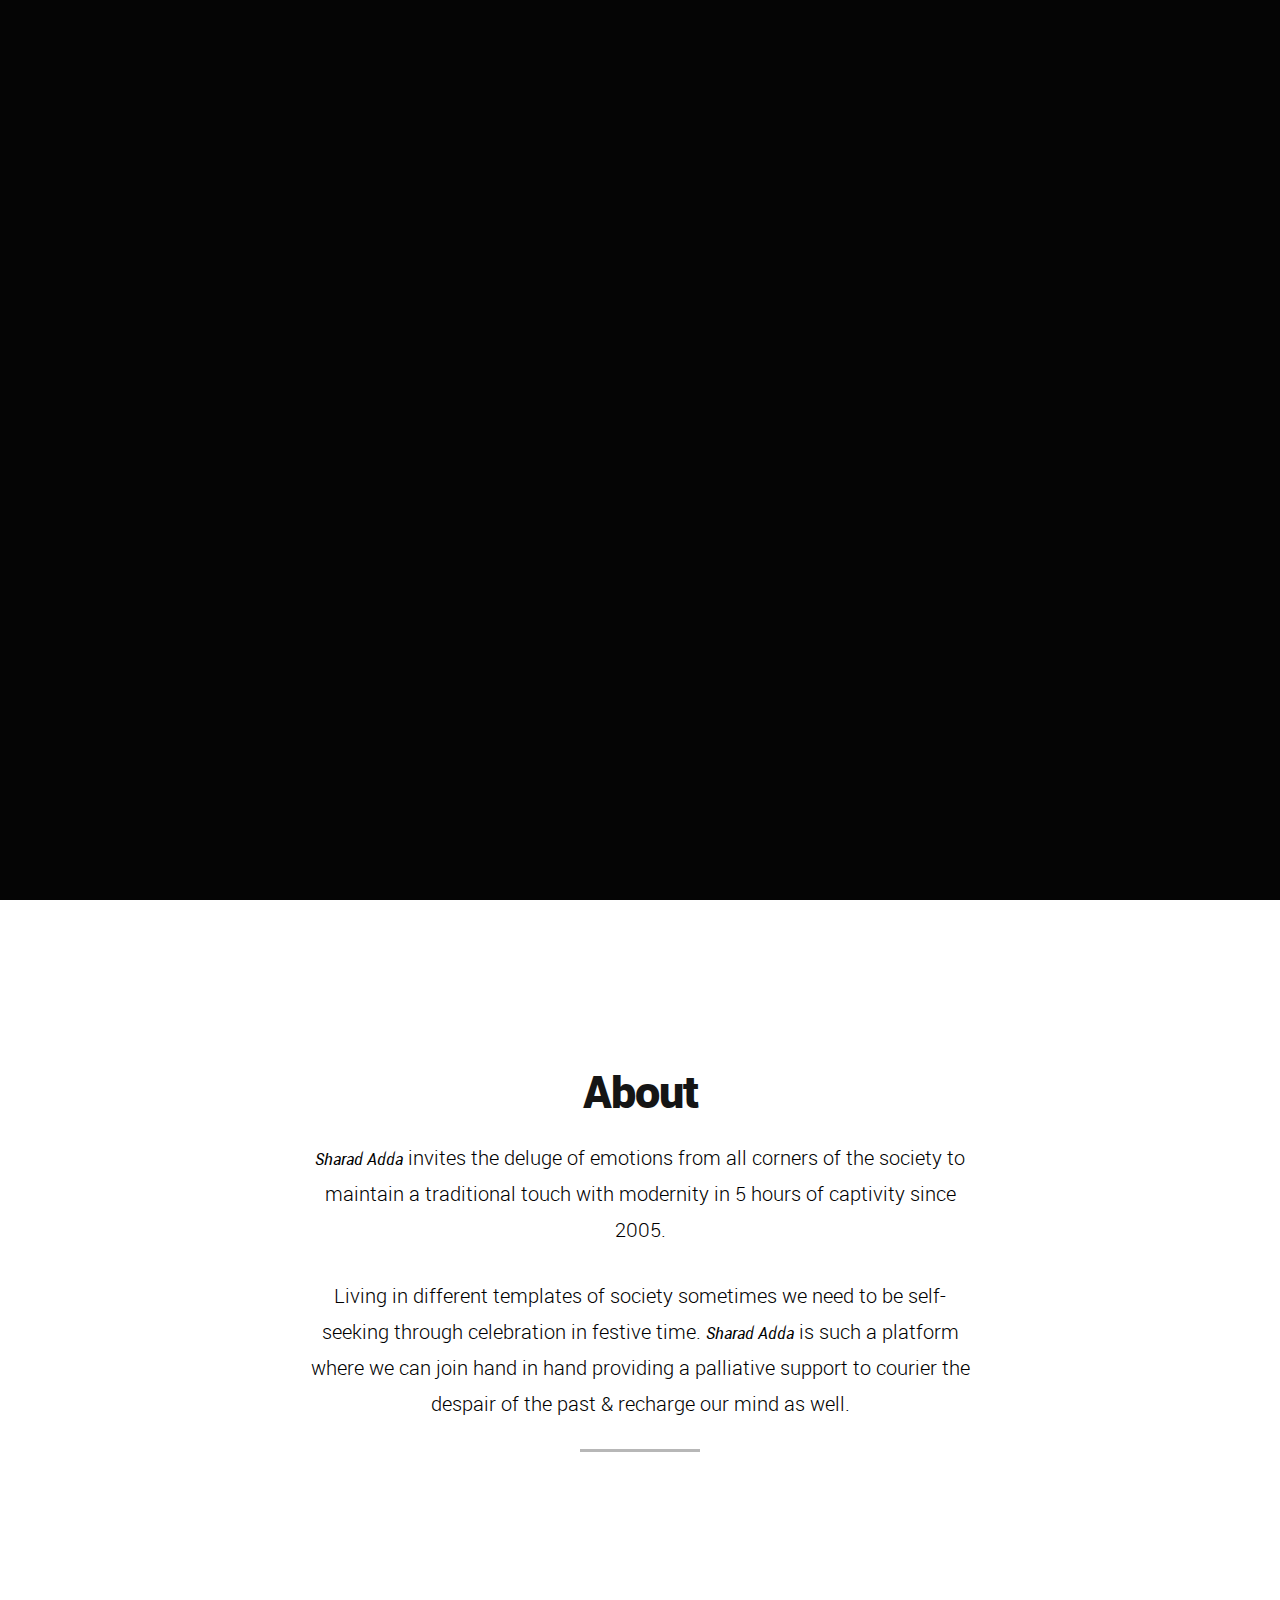
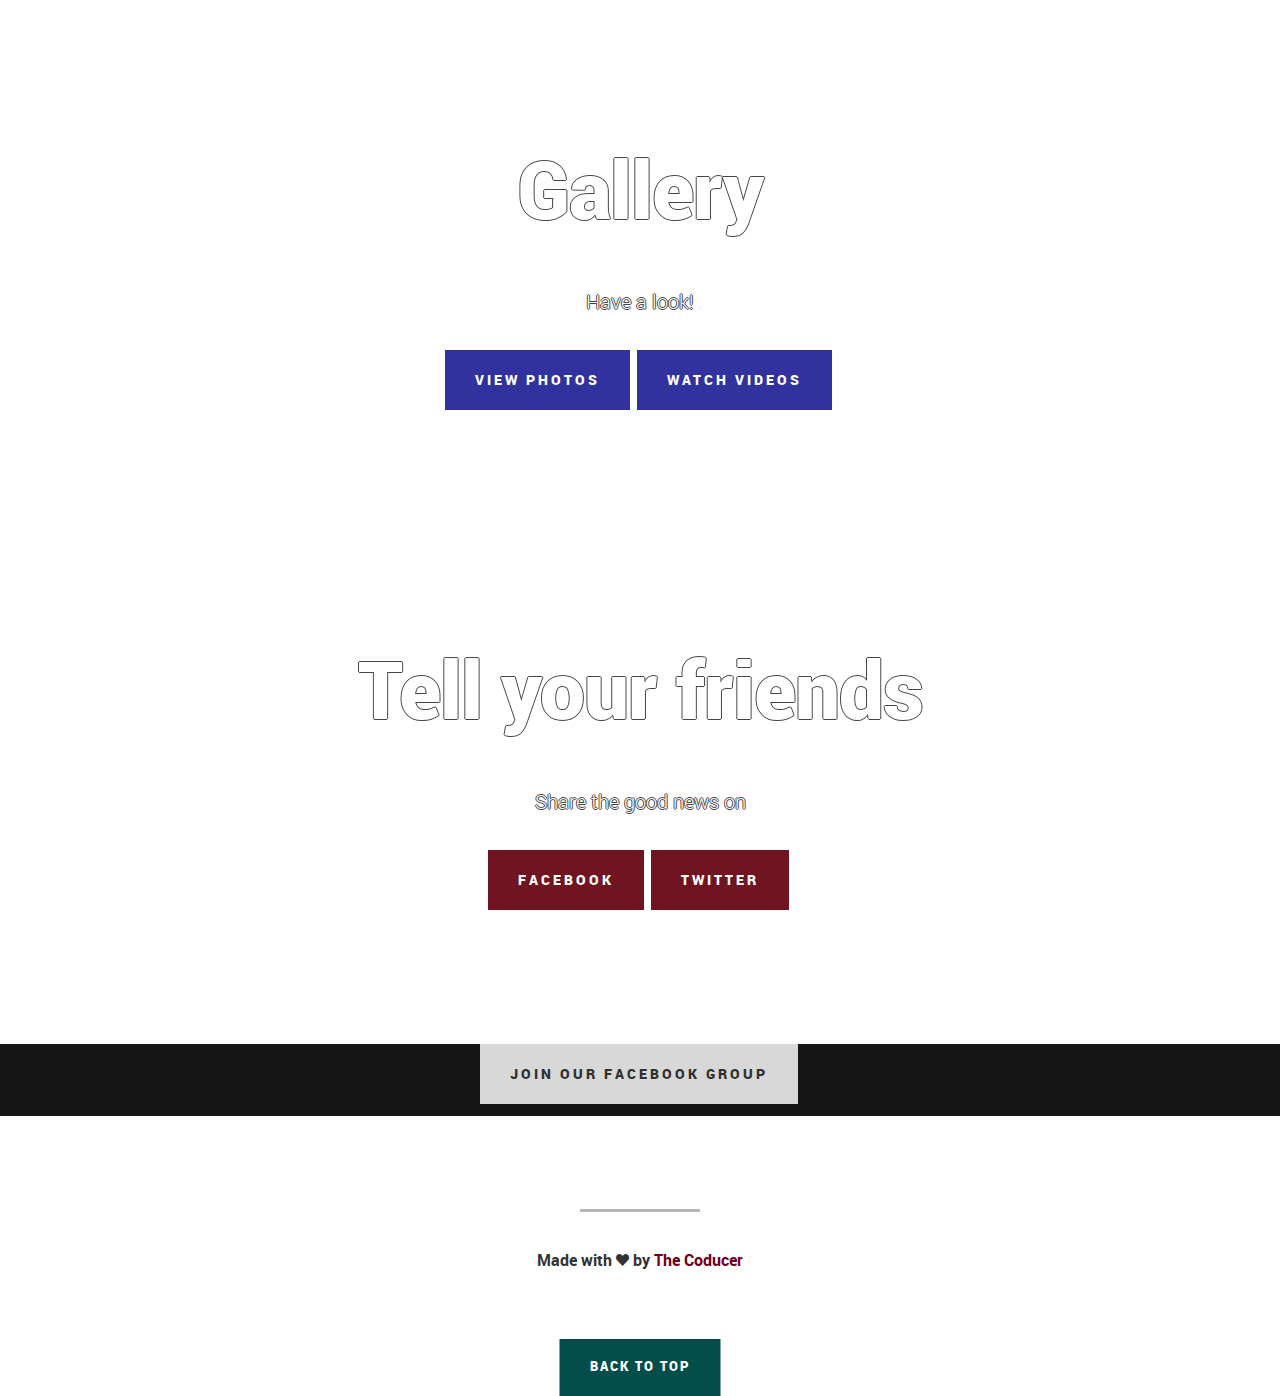
==== commit faa8bf21: "update" ====
--- a/index.html
+++ b/index.html
@@ -8,7 +8,7 @@
    ================================================== -->
    <meta charset="utf-8">
 	<title>Sharad Adda - 10 Zing Tour Trail</title>
-	<meta name="description" content="Sharad Adda invites the deluge of emotions from all corners of the society to maintain a traditional touch with modernity in 5 hours of captivity since 2005." />  
+	<meta name="description" content="Sharad Adda invites the deluge of emotions from all corners of the society to maintain a traditional touch with modernity in 5 hours of captivity since 2005." />
   <meta name="author" content="Mayukh Datta - thecoducer" />
   <meta name="twitter:card" content="Sharad Adda invites the deluge of emotions from all corners of the society to maintain a traditional touch with modernity in 5 hours of captivity since 2005." />
   <meta name="google-site-verification" content="Q5uSdC_zlbTmnAOvimmmlBwRo_sQDXosgsx3wB3-0dU" />
@@ -23,7 +23,7 @@
 
  	<!-- CSS
    ================================================== -->
-   <link rel="stylesheet" href="css/base.css">  
+   <link rel="stylesheet" href="css/base.css">
    <link rel="stylesheet" href="css/main.css">
    <link rel="stylesheet" href="css/vendor.css">
    <link rel="stylesheet" href="css/ionicons.css">
@@ -40,7 +40,7 @@
 
 <body id="top">
 
-	<!-- header 
+	<!-- header
    ================================================== -->
    <header>
 
@@ -52,12 +52,12 @@
 			<div class="social-links">
 			   <ul>
 					<li><a href="https://www.facebook.com/groups/sharadadda/about/" target="_blank"><i class="fa fa-facebook"></i></a></li>
-					<li><a href="#"><i class="fa fa-twitter"></i></a></li>			     			
+					<li><a href="#"><i class="fa fa-twitter"></i></a></li>
 				</ul>
 			</div>
-   	</div> 
-
-   </header> <!-- /header -->   
+   	</div>
+
+   </header> <!-- /header -->
 
    <!-- home
    ================================================== -->
@@ -65,7 +65,7 @@
 
    	<div class="shadow-overlay"></div>
 
-   	<div class="content-wrap-table">		   
+   	<div class="content-wrap-table">
 
 		   <div class="main-content-tablecell">
 
@@ -74,13 +74,13 @@
 
 		   			<!--<div id="counter">
 		   				<div class="half">
-		   					<span>334 <sup>days</sup></span> 
+		   					<span>334 <sup>days</sup></span>
 		 						<span>23 <sup>hours</sup></span>
 		   				</div>
 							<div class="half">
 								<span>50 <sup>mins</sup></span>
 								 <span>33 <sup>secs</sup></span>
-		 					</div> 
+		 					</div>
 		   			</div>-->
 
 			  			<div class="bottom-text">
@@ -89,11 +89,11 @@
 							<h2 style="color: white">Hurray! It's Sunday.</h2>
 							<a class="button" href="registernow.html">Register Now</a>
 							 <!--  <p style="color: white;">
-								invites the deluge of emotions from all corners of the society to maintain a traditional touch with modernity in 5 hours of captivity since 2005.  
-				  			</p>	 -->		  				
-			  			</div>			  						  			   			
-
-			   	</div> <!-- /twelve --> 
+								invites the deluge of emotions from all corners of the society to maintain a traditional touch with modernity in 5 hours of captivity since 2005.
+				  			</p>	 -->
+			  			</div>
+
+			   	</div> <!-- /twelve -->
 
 			   	<div class="scroll-icon">
 
@@ -104,12 +104,12 @@
 				   	<div class="end-top"></div>
 
 					</div> <!-- /scroll-icon -->
-		   	</div> <!-- /row -->  
-
-		   </div> <!-- /main-content --> 
-		   
+		   	</div> <!-- /row -->
+
+		   </div> <!-- /main-content -->
+
 		</div> <!-- /content-wrap -->
-   
+
    </section> <!-- /home -->
 
 
@@ -119,13 +119,13 @@
 
    	<div class="info-overlay"></div>
 
-   	<div class="row">   		
+   	<div class="row">
    		<div class="col-twelve tabs-wrap">
 
-   			<!--<ul class="tabs"> 
+   			<!--<ul class="tabs">
    				<li class="active" data-id="tab-about"><i class="icon-user"></i><span>About</span></li>
-   				<li data-id="tab-contact"><i class="icon-mail"></i><span>Contact</span></li>							
-								
+   				<li data-id="tab-contact"><i class="icon-mail"></i><span>Contact</span></li>
+
 				</ul> -->
 
 				<div class="tab-container">
@@ -133,7 +133,7 @@
 					<!-- tab content - about
    				================================================== -->
 					<div id="tab-about" class="tab-content">
-						
+
 					   <div class="tab-entry">
 
 					   	<div class="row tab-entry-intro">
@@ -141,15 +141,15 @@
 
 					   			<h1>About</h1>
 
-                   <p class="lead" style="font-weight:bol; color:black;">Sharad Adda invites the deluge of emotions from all corners of the society to maintain a traditional touch with modernity in 5 hours of captivity since 2005.</p>
-
-					   		</div>    	
+                   <p class="lead" style="font-weight:bol; color:black;"><i>Sharad Adda</i> invites the deluge of emotions from all corners of the society to maintain a traditional touch with modernity in 5 hours of captivity since 2005.</p>
+                   <p class="lead" style="font-weight:bol; color:black;">Living in different templates of society sometimes we need to be self-seeking through celebration in festive time. <i>Sharad Adda</i> is such a platform where we can join hand in hand providing a palliative support to courier the despair of the past & recharge our mind as well.</p>
+					   		</div>
                </div> <!-- /tab-content-intro -->
           </div> <!-- /tab-about -->
-        </div> <!-- /tab-container -->	
-   			
+        </div> <!-- /tab-container -->
+
    		</div> <!-- twelve -->
-   	</div> <!-- row -->   	
+   	</div> <!-- row -->
 
    </section> <!-- /info -->
 
@@ -159,52 +159,52 @@
    <section id="cta">
 
       <div class="row cta-wrap">
- 
-        <div class="col-twelve cta-content">  
- 
+
+        <div class="col-twelve cta-content">
+
             <h2 class="h01">Gallery</a></h2>
- 
+
            <p class="lead">
             <span>Have a look!</span>
-         <!-- Simply type	the promocode in the box labeled “Promo Code” when placing your order. -->	
+         <!-- Simply type	the promocode in the box labeled “Promo Code” when placing your order. -->
          </p>
- 
+
          <div class="action">
              <a class="button large" href="https://photos.app.goo.gl/QdXBjklUxY30Crm03" target="_blank">View Photos</a>
              <a class="button large" href="https://www.youtube.com/playlist?list=PLjLvSg4p5RPxZ2s2AisjEn2Y_VMW2h3K-" target="_blank">Watch Videos</a>
-           </div>		     	
- 
+           </div>
+
         </div>
- 
+
       </div> <!-- /cta-content -->
- 
-    </section> <!-- /cta --> 
+
+    </section> <!-- /cta -->
 
      <!-- cta-1 Section
    ================================================== -->
    <section id="cta-1">
 
       <div class="row cta-wrap">
- 
-        <div class="col-twelve cta-content">  
- 
+
+        <div class="col-twelve cta-content">
+
             <h2 class="h01" style="color:">Tell your friends</a></h2>
- 
+
            <p class="lead">
             <span>Share the good news on</span>
-         <!-- Simply type	the promocode in the box labeled “Promo Code” when placing your order. -->	
+         <!-- Simply type	the promocode in the box labeled “Promo Code” when placing your order. -->
          </p>
- 
+
          <div class="action">
             <a class="button large fb-xfbml-parse-ignore" href="https://www.facebook.com/sharer/sharer.php?u=https%3A%2F%2Fsharadadda.github.io%2F&amp;src=sdkpreparse" target="_blank">Facebook</a>
             <a class="button large" href="https://twitter.com/intent/tweet?text=%23SharadAdda%20is%20happening%20this%20year%20on%207th%20October.%20Come%20join%20us.%20https%3A%2F%2Fsharadadda.github.io%2F" target="_blank">Twitter</a>
-           </div>		     	
- 
+           </div>
+
         </div>
- 
+
       </div> <!-- /cta-content -->
- 
-    </section> <!-- /cta -->     
+
+    </section> <!-- /cta -->
 
    <!-- footer
    ================================================== -->
@@ -212,21 +212,21 @@
 
    	<div class="social-wrap">
    		<div class="row">
-				
+
 	         <a class="button large" href="https://www.facebook.com/groups/sharadadda/about/">Join our Facebook group</a>
-	         
+
 			</div> <!-- /row -->
    	</div> <!-- /social-wrap -->
 
    	<div class="footer-bottom">
 
 			<div class="footer-logo">
-					<img src="images/footer-logo.pn" alt="">				
+					<img src="images/footer-logo.pn" alt="">
 			</div>
 
    		<div class="copyright">
-				<b>Made with <i class="icon ion-heart"></i> by <a href="https://thecoducer.github.io/" target="_blank" style="color: #73001a;">@thecoducer</b></a>	         	
-		   </div>		   
+				<b>Made with <i class="icon ion-heart"></i> by <a href="https://thecoducer.github.io/" target="_blank" style="color: #73001a;">The Coducer</b></a>
+		   </div>
 
    	</div> <!-- /footer-bottom -->
 
@@ -236,12 +236,12 @@
 
    </footer>
 
-   <div id="preloader"> 
+   <div id="preloader">
     	<div id="loader"></div>
-   </div> 
+   </div>
 
    <!-- Java Script
-   ================================================== --> 
+   ================================================== -->
    <script src="js/jquery-2.1.3.min.js"></script>
    <script src="js/plugins.js"></script>
    <script src="js/main.js"></script>
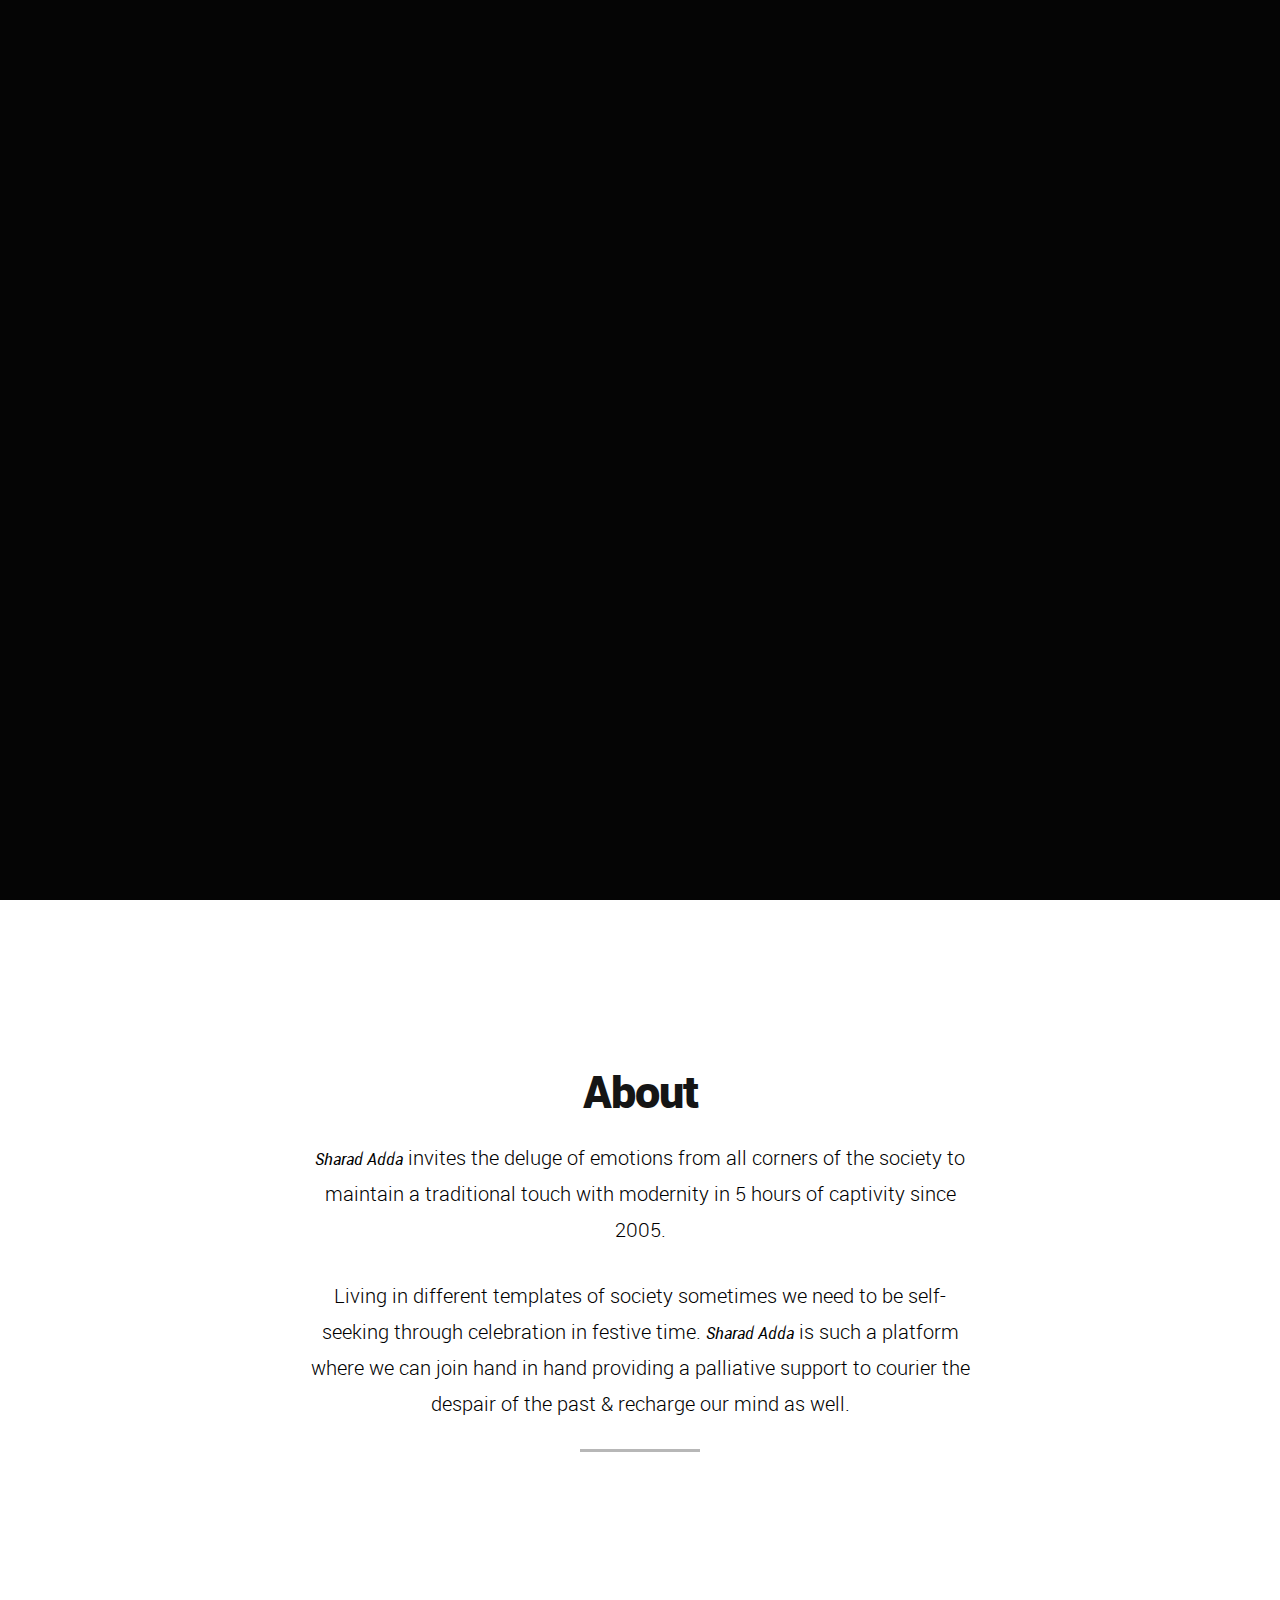
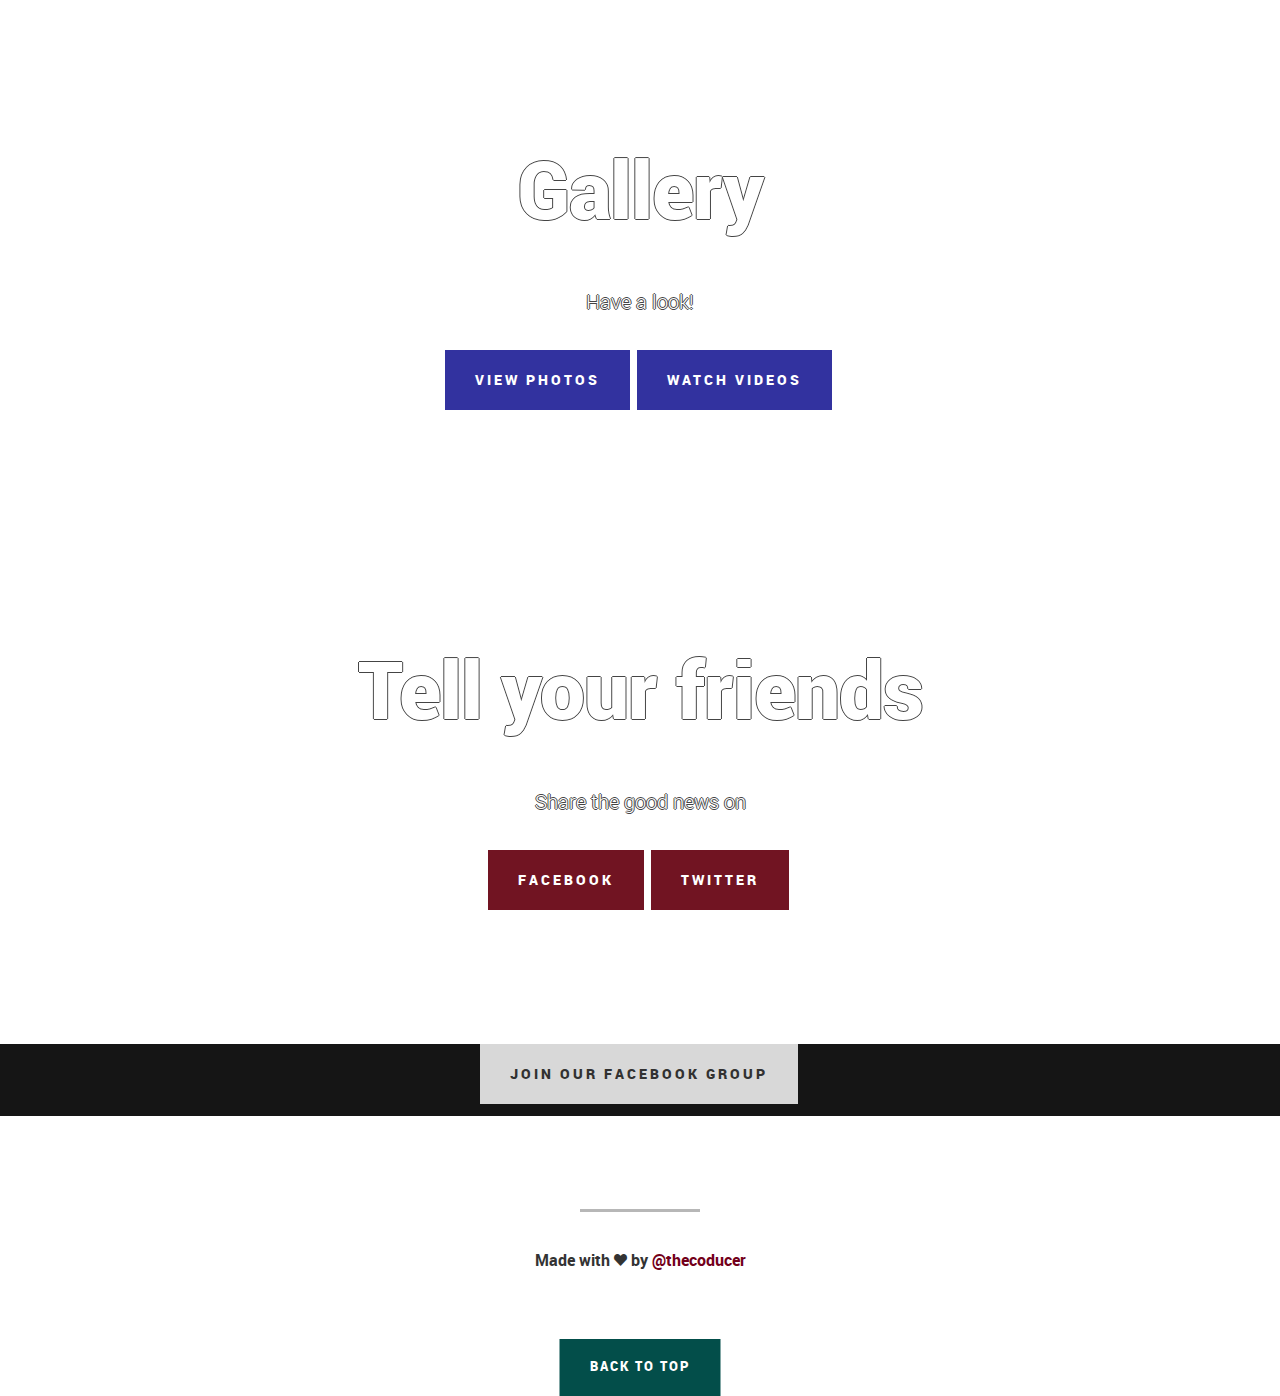
==== commit 1cd6f2d8: "update" ====
--- a/index.html
+++ b/index.html
@@ -225,7 +225,7 @@
 			</div>
 
    		<div class="copyright">
-				<b>Made with <i class="icon ion-heart"></i> by <a href="https://thecoducer.github.io/" target="_blank" style="color: #73001a;">The Coducer</b></a>
+				<b>Made with <i class="icon ion-heart"></i> by <a href="https://thecoducer.github.io/" target="_blank" style="color: #73001a;">@thecoducer</b></a>
 		   </div>
 
    	</div> <!-- /footer-bottom -->
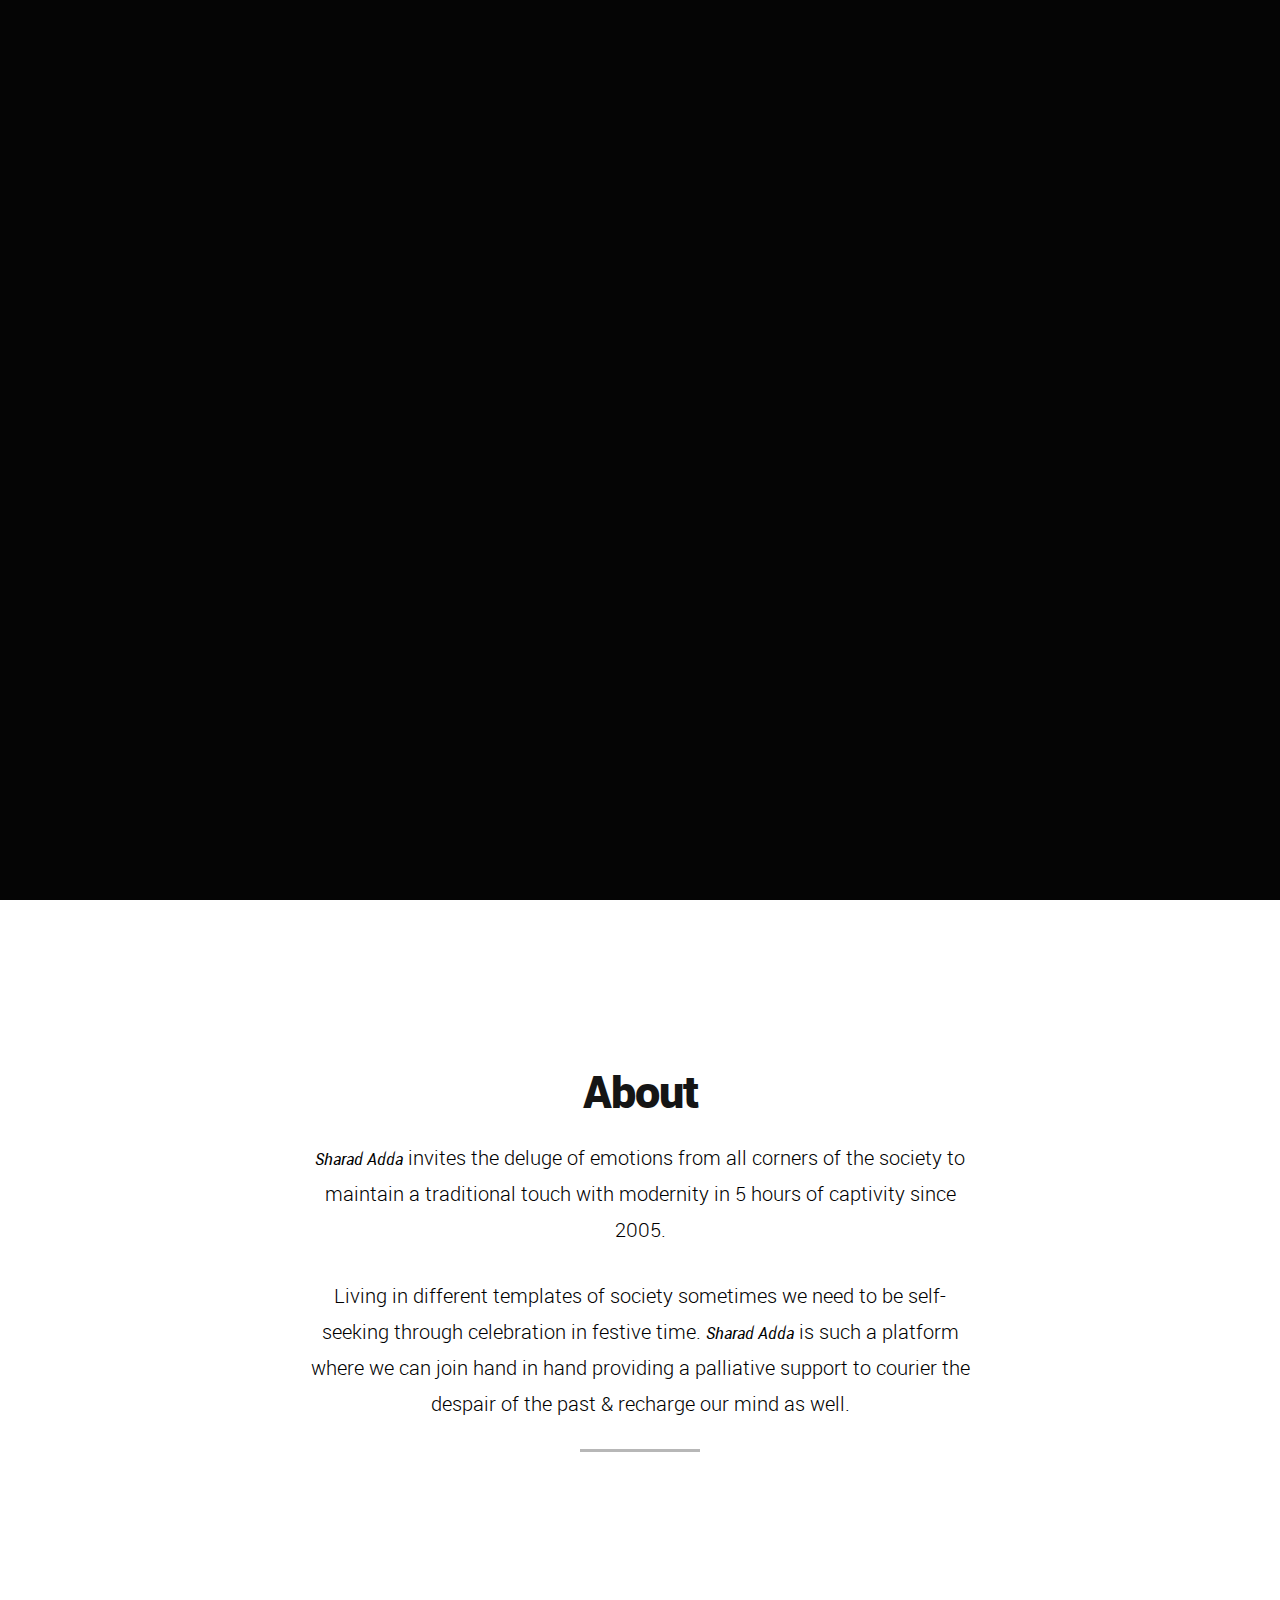
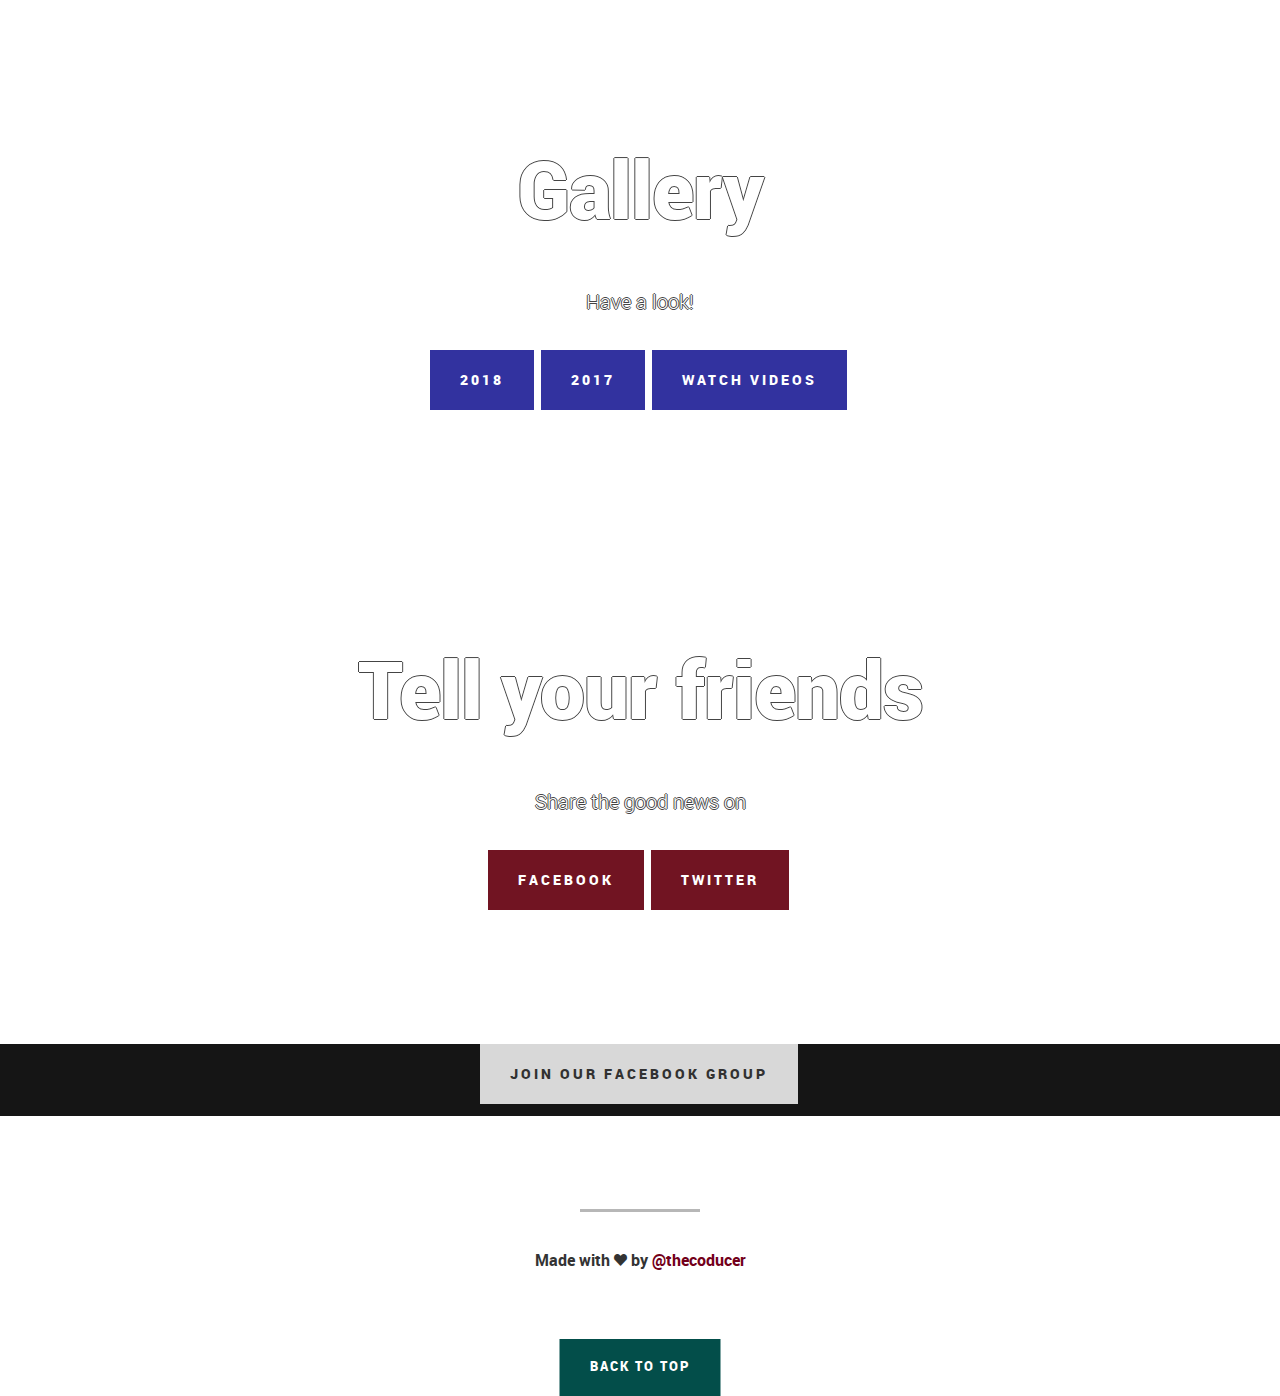
==== commit 010b02e0: "update" ====
--- a/index.html
+++ b/index.html
@@ -170,7 +170,8 @@
          </p>
 
          <div class="action">
-             <a class="button large" href="https://photos.app.goo.gl/QdXBjklUxY30Crm03" target="_blank">View Photos</a>
+             <a class="button large" href="https://photos.app.goo.gl/FFcanv1cGSNTuqdF9" target="_blank">2018</a>
+             <a class="button large" href="https://photos.app.goo.gl/MxBjtqQhyYXKivdr9" target="_blank">2017</a>
              <a class="button large" href="https://www.youtube.com/playlist?list=PLjLvSg4p5RPxZ2s2AisjEn2Y_VMW2h3K-" target="_blank">Watch Videos</a>
            </div>
 
@@ -263,6 +264,28 @@
 
   gtag('config', 'UA-115697776-1');
 </script>
+<script>
+      /* When the user clicks on the button, 
+      toggle between hiding and showing the dropdown content */
+      function myFunction() {
+        document.getElementById("myDropdown").classList.toggle("show");
+      }
+      
+      // Close the dropdown if the user clicks outside of it
+      window.onclick = function(event) {
+        if (!event.target.matches('.dropbtn')) {
+          var dropdowns = document.getElementsByClassName("dropdown-content");
+          var i;
+          for (i = 0; i < dropdowns.length; i++) {
+            var openDropdown = dropdowns[i];
+            if (openDropdown.classList.contains('show')) {
+              openDropdown.classList.remove('show');
+            }
+          }
+        }
+      }
+      </script>
+      
 
 
 </body>
--- a/css/base.css
+++ b/css/base.css
@@ -1,807 +1 @@
-
-/* =================================================================== 
- *
- *  Khronos v1.0 Base Stylesheet
- *  url: www.styleshout.com
- *  06-10-2016
- *  ------------------------------------------------------------------
- *
- *  TOC:
- *  01. reset
- *  02. basic/base setup styles
- *  03. grid
- *  04. MISC
- *
- * =================================================================== */
-
- 
-/* ===================================================================
- * 01. reset - normalize.css v3.0.2 | MIT License | git.io/normalize
- *
- * ------------------------------------------------------------------- */
-
-html {
-	font-family: sans-serif;
-	-ms-text-size-adjust: 100%;
-	-webkit-text-size-adjust: 100%;
-}
-
-body {
-	margin: 0;
-}
-
-article,
-aside,
-details,
-figcaption,
-figure,
-footer,
-header,
-hgroup,
-main,
-menu,
-nav,
-section,
-summary {
-	display: block;
-}
-
-audio,
-canvas,
-progress,
-video {
-	display: inline-block;
-	vertical-align: baseline;
-}
-
-audio:not([controls]) {
-	display: none;
-	height: 0;
-}
-
-[hidden],
-template {
-	display: none;
-}
-
-a {
-	background: transparent;
-}
-
-a:active,
-a:hover {
-	outline: 0;
-}
-
-abbr[title] {
-	border-bottom: 1px dotted;
-}
-
-b,
-strong {
-	font-weight: bold;
-}
-
-dfn {
-	font-style: italic;
-}
-
-h1 {
-	font-size: 2em;
-	margin: 0.67em 0;
-}
-
-mark {
-	background: #ff0;
-	color: #000;
-}
-
-small {
-	font-size: 80%;
-}
-
-sub,
-sup {
-	font-size: 75%;
-	line-height: 0;
-	position: relative;
-	vertical-align: baseline;
-	color: white;
-}
-
-sup {
-	top: -0.5em;
-}
-
-sub {
-	bottom: -0.25em;
-}
-
-img {
-	border: 0;
-}
-
-svg:not(:root) {
-	overflow: hidden;
-}
-
-figure {
-	margin: 1em 40px;
-}
-
-hr {
-	-moz-box-sizing: content-box;
-	box-sizing: content-box;
-	height: 0;
-}
-
-pre {
-	overflow: auto;
-}
-
-code,
-kbd,
-pre,
-samp {
-	font-family: monospace, monospace;
-	font-size: 1em;
-}
-
-button,
-input,
-optgroup,
-select,
-textarea {
-	color: inherit;
-	font: inherit;
-	margin: 0;
-}
-
-button {
-	overflow: visible;
-}
-
-button,
-select {
-	text-transform: none;
-}
-
-button,
-html input[type="button"],
-input[type="reset"],
-input[type="submit"] {
-	-webkit-appearance: button;
-	cursor: pointer;
-}
-
-button[disabled],
-html input[disabled] {
-	cursor: default;
-}
-
-button::-moz-focus-inner,
-input::-moz-focus-inner {
-	border: 0;
-	padding: 0;
-}
-
-input {
-	line-height: normal;
-}
-
-input[type="checkbox"],
-input[type="radio"] {
-	box-sizing: border-box;
-	padding: 0;
-}
-
-input[type="number"]::-webkit-inner-spin-button,
-input[type="number"]::-webkit-outer-spin-button {
-	height: auto;
-}
-
-input[type="search"] {
-	-webkit-appearance: textfield;
-	-moz-box-sizing: content-box;
-	-webkit-box-sizing: content-box;
-	box-sizing: content-box;
-}
-
-input[type="search"]::-webkit-search-cancel-button,
-input[type="search"]::-webkit-search-decoration {
-	-webkit-appearance: none;
-}
-
-fieldset {
-	border: 1px solid #c0c0c0;
-	margin: 0 2px;
-	padding: 0.35em 0.625em 0.75em;
-}
-
-legend {
-	border: 0;
-	padding: 0;
-}
-
-textarea {
-	overflow: auto;
-}
-
-optgroup {
-	font-weight: bold;
-}
-
-table {
-	border-collapse: collapse;
-	border-spacing: 0;
-}
-
-td,
-th {
-	padding: 0;
-}
-
-
-/* ===================================================================
- * 02. basic/base setup styles - (_basic.scss)
- *
- * ------------------------------------------------------------------- */
-html {
-	font-size: 62.5%;
-	box-sizing: border-box;
-}
-
-*,
-*::before,
-*::after {
-	box-sizing: inherit;
-}
-
-body {
-	font-weight: normal;
-	line-height: 1;
-	text-rendering: optimizeLegibility;
-	word-wrap: break-word;
-	-webkit-overflow-scrolling: touch;
-	-webkit-text-size-adjust: none;
-}
-
-body,
-input,
-button {
-	-moz-osx-font-smoothing: grayscale;
-	-webkit-font-smoothing: antialiased;
-}
-
-/* -------------------------------------------------------------------
- * Media - (_basic.scss)
- * ------------------------------------------------------------------- */
-img,
-video {
-	max-width: 100%;
-	height: auto;
-}
-
-/* -------------------------------------------------------------------
- * Typography resets - (_basic.scss)
- * ------------------------------------------------------------------- */
-div, dl, dt, dd, ul, ol, li, h1, h2, h3, h4, h5, h6, pre, form, p, blockquote, th, td {
-	margin: 0;
-	padding: 0;
-}
-h1, h2, h3, h4, h5, h6 {
-	-webkit-font-variant-ligatures: common-ligatures;
-	-moz-font-variant-ligatures: common-ligatures;
-	font-variant-ligatures: common-ligatures;
-	text-rendering: optimizeLegibility;
-}
-em, i {
-	font-style: italic;
-	line-height: inherit;
-}
-strong, b {
-	font-weight: bold;
-	line-height: inherit;
-}
-small {
-	font-size: 60%;
-	line-height: inherit;
-}
-ol, ul {
-	list-style: none;
-}
-li {
-	display: block;
-}
-
-/* -------------------------------------------------------------------
- * links - (_basic.scss)
- * ------------------------------------------------------------------- */
-a {
-	text-decoration: none;
-	line-height: inherit;
-}
-
-a img {
-	border: none;
-}
-
-/* ------------------------------------------------------------------- 
- * inputs - (_basic.scss)
- * ------------------------------------------------------------------- */
-fieldset {
-	margin: 0;
-	padding: 0;
-}
-
-input[type="email"],
-input[type="number"],
-input[type="search"],
-input[type="text"],
-input[type="tel"],
-input[type="url"],
-input[type="password"],
-textarea {
-	-webkit-appearance: none;
-	-moz-appearance: none;
-	-ms-appearance: none;
-	-o-appearance: none;
-	appearance: none;
-}
-
-
-/* ===================================================================
- * 03. grid - (_grid.scss)
- *
- * ------------------------------------------------------------------- */
-.row {
-	width: 94%;
-	max-width: 1170px;
-	margin: 0 auto;
-}
-
-.row:before,
-.row:after {
-	content: "";
-	display: table;
-}
-
-.row:after {
-	clear: both;
-}
-
-.row .row {
-	width: auto;
-	max-width: none;
-	margin-left: -20px;
-	margin-right: -20px;
-}
-
-[class*="col-"],
-.bgrid {
-	float: left;
-}
-
-[class*="col-"] + [class*="col-"].end {
-	float: right;
-}
-
-[class*="col-"] {
-	padding: 0 20px;
-}
-
-.col-one {
-	width: 8.33333%;
-}
-.col-two, .col-1-6 {
-	width: 16.66667%;
-}
-.col-three, .col-1-4 {
-	width: 25%;
-}
-.col-four, .col-1-3 {
-	width: 33.33333%;
-}
-.col-five {
-	width: 41.66667%;
-}
-.col-six, .col-1-2 {
-	width: 50%;
-}
-.col-seven {
-	width: 58.33333%;
-}
-.col-eight, .col-2-3 {
-	width: 66.66667%;
-}
-.col-nine, .col-3-4 {
-	width: 75%;
-}
-.col-ten, .col-5-6 {
-	width: 83.33333%;
-}
-.col-eleven {
-	width: 91.66667%;
-}
-.col-twelve, .col-full {
-	width: 100%;
-}
-
-/* --------------------------------------------------------------- 
- * small screens - (_base.scss)
- * --------------------------------------------------------------- */
-@media screen and (max-width:1024px) {
-	.row .row {
-		margin-left: -18px;
-		margin-right: -18px;
-	}
-
-	[class*="col-"] {
-		padding: 0 18px;
-	}
-
-}
-
-/* ---------------------------------------------------------------
- * tablets - (_base.scss)
- * --------------------------------------------------------------- */
-@media screen and (max-width:768px) {
-	.row {
-		width: auto;
-		padding-left: 30px;
-		padding-right: 30px;
-	}
-
-	.row .row {
-		padding-left: 0;
-		padding-right: 0;
-		margin-left: -15px;
-		margin-right: -15px;
-	}
-
-	[class*="col-"] {
-		padding: 0 15px;
-	}
-
-	.tab-1-4 {
-		width: 25%;
-	}
-
-	.tab-1-3 {
-		width: 33.33333%;
-	}
-
-	.tab-1-2 {
-		width: 50%;
-	}
-
-	.tab-2-3 {
-		width: 66.66667%;
-	}
-
-	.tab-3-4 {
-		width: 75%;
-	}
-
-	.tab-full {
-		width: 100%;
-	}
-
-}
-
-/* --------------------------------------------------------------- 
- * large mobile devices - (_base.scss)
- * --------------------------------------------------------------- */
-@media screen and (max-width:600px) {
-	.row {
-		padding-left: 25px;
-		padding-right: 25px;
-	}
-
-	.row .row {
-		margin-left: -10px;
-		margin-right: -10px;
-	}
-
-	[class*="col-"] {
-		padding: 0 10px;
-	}
-
-	.mob-1-4 {
-		width: 25%;
-	}
-
-	.mob-1-2 {
-		width: 50%;
-	}
-
-	.mob-3-4 {
-		width: 75%;
-	}
-
-	.mob-full {
-		width: 100%;
-	}
-
-}
-
-/* --------------------------------------------------------------- 
- * small mobile devices - (_base.scss)
- * --------------------------------------------------------------- */
-@media screen and (max-width:400px) {
-	.row .row {
-		padding-left: 0;
-		padding-right: 0;
-		margin-left: 0;
-		margin-right: 0;
-	}
-
-	[class*="col-"] {
-		width: 100% !important;
-		float: none !important;
-		clear: both !important;
-		margin-left: 0;
-		margin-right: 0;
-		padding: 0;
-	}
-
-	[class*="col-"] + [class*="col-"].end {
-		float: none;
-	}
-
-}
-
-
-/* ===================================================================
- * block grids - (_base.scss)
- *
- * ------------------------------------------------------------------- */
-
-[class*="block-"]:before, [class*="block-"]:after {
-	content: "";
-	display: table;
-}
-
-[class*="block-"]:after {
-	clear: both;
-}
-
-.block-1-6 .bgrid {
-	width: 16.66667%;
-}
-
-.block-1-4 .bgrid {
-	width: 25%;
-}
-
-.block-1-3 .bgrid {
-	width: 33.33333%;
-}
-
-.block-1-2 .bgrid {
-	width: 50%;
-}
-
-/**
- * Clearing for block grid columns. Allow columns with 
- * different heights to align properly.
- */
-.block-1-6 .bgrid:nth-child(6n+1),
-.block-1-4 .bgrid:nth-child(4n+1),
-.block-1-3 .bgrid:nth-child(3n+1),
-.block-1-2 .bgrid:nth-child(2n+1) {
-	clear: both;
-}
-
-/* ---------------------------------------------------------------
- * small screens - (_base.scss)
- * --------------------------------------------------------------- */
-@media screen and (max-width:1024px) {
-	.block-s-1-6 .bgrid {
-		width: 16.66667%;
-	}
-
-	.block-s-1-4 .bgrid {
-		width: 25%;
-	}
-
-	.block-s-1-3 .bgrid {
-		width: 33.33333%;
-	}
-
-	.block-s-1-2 .bgrid {
-		width: 50%;
-	}
-
-	.block-s-full .bgrid {
-		width: 100%;
-		clear: both;
-	}
-
-	[class*="block-s-"] .bgrid:nth-child(n) {
-		clear: none;
-	}
-
-	.block-s-1-6 .bgrid:nth-child(6n+1),
-	.block-s-1-4 .bgrid:nth-child(4n+1),
-	.block-s-1-3 .bgrid:nth-child(3n+1),
-	.block-s-1-2 .bgrid:nth-child(2n+1) {
-		clear: both;
-	}
-
-}
-
-/* ---------------------------------------------------------------
- * tablets - (_base.scss)
- * --------------------------------------------------------------- */
-@media screen and (max-width:768px) {
-	.block-tab-1-6 .bgrid {
-		width: 16.66667%;
-	}
-
-	.block-tab-1-4 .bgrid {
-		width: 25%;
-	}
-
-	.block-tab-1-3 .bgrid {
-		width: 33.33333%;
-	}
-
-	.block-tab-1-2 .bgrid {
-		width: 50%;
-	}
-
-	.block-tab-full .bgrid {
-		width: 100%;
-		clear: both;
-	}
-
-	[class*="block-tab-"] .bgrid:nth-child(n) {
-		clear: none;
-	}
-
-	.block-tab-1-6 .bgrid:nth-child(6n+1),
-	.block-tab-1-4 .bgrid:nth-child(4n+1),
-	.block-tab-1-3 .bgrid:nth-child(3n+1),
-	.block-tab-1-2 .bgrid:nth-child(2n+1) {
-		clear: both;
-	}
-
-}
-
-/* ---------------------------------------------------------------
- * large mobile devices - (_base.scss)
- * --------------------------------------------------------------- */
-@media screen and (max-width:600px) {
-	.block-mob-1-6 .bgrid {
-		width: 16.66667%;
-	}
-
-	.block-mob-1-4 .bgrid {
-		width: 25%;
-	}
-
-	.block-mob-1-3 .bgrid {
-		width: 33.33333%;
-	}
-
-	.block-mob-1-2 .bgrid {
-		width: 50%;
-	}
-
-	.block-mob-full .bgrid {
-		width: 100%;
-		clear: both;
-	}
-
-	[class*="block-mob-"] .bgrid:nth-child(n) {
-		clear: none;
-	}
-
-	.block-mob-1-6 .bgrid:nth-child(6n+1),
-	.block-mob-1-4 .bgrid:nth-child(4n+1),
-	.block-mob-1-3 .bgrid:nth-child(3n+1),
-	.block-mob-1-2 .bgrid:nth-child(2n+1) {
-		clear: both;
-	}
-
-}
-
-/* ---------------------------------------------------------------
- * stack on small mobile devices - (_base.scss)
- * --------------------------------------------------------------- */
-@media screen and (max-width:400px) {
-	.stack .bgrid {
-		width: 100% !important;
-		float: none !important;
-		clear: both !important;
-		margin-left: 0;
-		margin-right: 0;
-	}
-
-}
-
-
-/* ===================================================================
- * 04. MISC  - (_base.scss)
- *
- * ------------------------------------------------------------------- */
-
-/**
- * Clearing - (http://nicolasgallagher.com/micro-clearfix-hack/
- */
-.group:before,
-.group:after {
-	content: "";
-	display: table;
-}
-
-.group:after {
-	clear: both;
-}
-
-/**
- * Misc Helper Styles 
- */
-.hide {
-	display: none;
-}
-
-.invisible {
-	visibility: hidden;
-}
-
-.antialiased {
-	-webkit-font-smoothing: antialiased;
-	-moz-osx-font-smoothing: grayscale;
-}
-
-.overflow-hidden {
-	overflow: hidden;
-}
-
-.remove-bottom {
-	margin-bottom: 0;
-}
-
-.half-bottom {
-	margin-bottom: 1.5rem !important;
-}
-
-.add-bottom {
-	margin-bottom: 3rem !important;
-}
-
-.no-border {
-	border: none;
-}
-
-.full-width {
-	width: 100%;
-}
-
-.text-center {
-	text-align: center;
-}
-
-.text-left {
-	text-align: left;
-}
-
-.text-right {
-	text-align: right;
-}
-
-.pull-left {
-	float: left;
-}
-
-.pull-right {
-	float: right;
-}
-
-.align-center {
-	margin-left: auto;
-	margin-right: auto;
-	text-align: center;
-}+html{font-family:sans-serif;-ms-text-size-adjust:100%;-webkit-text-size-adjust:100%}body{margin:0}article,aside,details,figcaption,figure,footer,header,hgroup,main,menu,nav,section,summary{display:block}audio,canvas,progress,video{display:inline-block;vertical-align:baseline}audio:not([controls]){display:none;height:0}[hidden],template{display:none}a{background:transparent}a:active,a:hover{outline:0}abbr[title]{border-bottom:1px dotted}b,strong{font-weight:bold}dfn{font-style:italic}h1{font-size:2em;margin:.67em 0}mark{background:#ff0;color:#000}small{font-size:80%}sub,sup{font-size:75%;line-height:0;position:relative;vertical-align:baseline;color:white}sup{top:-0.5em}sub{bottom:-0.25em}img{border:0}svg:not(:root){overflow:hidden}figure{margin:1em 40px}hr{-moz-box-sizing:content-box;box-sizing:content-box;height:0}pre{overflow:auto}code,kbd,pre,samp{font-family:monospace,monospace;font-size:1em}button,input,optgroup,select,textarea{color:inherit;font:inherit;margin:0}button{overflow:visible}button,select{text-transform:none}button,html input[type="button"],input[type="reset"],input[type="submit"]{-webkit-appearance:button;cursor:pointer}button[disabled],html input[disabled]{cursor:default}button::-moz-focus-inner,input::-moz-focus-inner{border:0;padding:0}input{line-height:normal}input[type="checkbox"],input[type="radio"]{box-sizing:border-box;padding:0}input[type="number"]::-webkit-inner-spin-button,input[type="number"]::-webkit-outer-spin-button{height:auto}input[type="search"]{-webkit-appearance:textfield;-moz-box-sizing:content-box;-webkit-box-sizing:content-box;box-sizing:content-box}input[type="search"]::-webkit-search-cancel-button,input[type="search"]::-webkit-search-decoration{-webkit-appearance:none}fieldset{border:1px solid #c0c0c0;margin:0 2px;padding:.35em .625em .75em}legend{border:0;padding:0}textarea{overflow:auto}optgroup{font-weight:bold}table{border-collapse:collapse;border-spacing:0}td,th{padding:0}html{font-size:62.5%;box-sizing:border-box}*,*::before,*::after{box-sizing:inherit}body{font-weight:normal;line-height:1;text-rendering:optimizeLegibility;word-wrap:break-word;-webkit-overflow-scrolling:touch;-webkit-text-size-adjust:none}body,input,button{-moz-osx-font-smoothing:grayscale;-webkit-font-smoothing:antialiased}img,video{max-width:100%;height:auto}div,dl,dt,dd,ul,ol,li,h1,h2,h3,h4,h5,h6,pre,form,p,blockquote,th,td{margin:0;padding:0}h1,h2,h3,h4,h5,h6{-webkit-font-variant-ligatures:common-ligatures;-moz-font-variant-ligatures:common-ligatures;font-variant-ligatures:common-ligatures;text-rendering:optimizeLegibility}em,i{font-style:italic;line-height:inherit}strong,b{font-weight:bold;line-height:inherit}small{font-size:60%;line-height:inherit}ol,ul{list-style:none}li{display:block}a{text-decoration:none;line-height:inherit}a img{border:0}fieldset{margin:0;padding:0}input[type="email"],input[type="number"],input[type="search"],input[type="text"],input[type="tel"],input[type="url"],input[type="password"],textarea{-webkit-appearance:none;-moz-appearance:none;-ms-appearance:none;-o-appearance:none;appearance:none}.row{width:94%;max-width:1170px;margin:0 auto}.row:before,.row:after{content:"";display:table}.row:after{clear:both}.row .row{width:auto;max-width:none;margin-left:-20px;margin-right:-20px}[class*="col-"],.bgrid{float:left}[class*="col-"]+[class*="col-"].end{float:right}[class*="col-"]{padding:0 20px}.col-one{width:8.33333%}.col-two,.col-1-6{width:16.66667%}.col-three,.col-1-4{width:25%}.col-four,.col-1-3{width:33.33333%}.col-five{width:41.66667%}.col-six,.col-1-2{width:50%}.col-seven{width:58.33333%}.col-eight,.col-2-3{width:66.66667%}.col-nine,.col-3-4{width:75%}.col-ten,.col-5-6{width:83.33333%}.col-eleven{width:91.66667%}.col-twelve,.col-full{width:100%}@media screen and (max-width:1024px){.row .row{margin-left:-18px;margin-right:-18px}[class*="col-"]{padding:0 18px}}@media screen and (max-width:768px){.row{width:auto;padding-left:30px;padding-right:30px}.row .row{padding-left:0;padding-right:0;margin-left:-15px;margin-right:-15px}[class*="col-"]{padding:0 15px}.tab-1-4{width:25%}.tab-1-3{width:33.33333%}.tab-1-2{width:50%}.tab-2-3{width:66.66667%}.tab-3-4{width:75%}.tab-full{width:100%}}@media screen and (max-width:600px){.row{padding-left:25px;padding-right:25px}.row .row{margin-left:-10px;margin-right:-10px}[class*="col-"]{padding:0 10px}.mob-1-4{width:25%}.mob-1-2{width:50%}.mob-3-4{width:75%}.mob-full{width:100%}}@media screen and (max-width:400px){.row .row{padding-left:0;padding-right:0;margin-left:0;margin-right:0}[class*="col-"]{width:100%!important;float:none!important;clear:both!important;margin-left:0;margin-right:0;padding:0}[class*="col-"]+[class*="col-"].end{float:none}}[class*="block-"]:before,[class*="block-"]:after{content:"";display:table}[class*="block-"]:after{clear:both}.block-1-6 .bgrid{width:16.66667%}.block-1-4 .bgrid{width:25%}.block-1-3 .bgrid{width:33.33333%}.block-1-2 .bgrid{width:50%}.block-1-6 .bgrid:nth-child(6n+1),.block-1-4 .bgrid:nth-child(4n+1),.block-1-3 .bgrid:nth-child(3n+1),.block-1-2 .bgrid:nth-child(2n+1){clear:both}@media screen and (max-width:1024px){.block-s-1-6 .bgrid{width:16.66667%}.block-s-1-4 .bgrid{width:25%}.block-s-1-3 .bgrid{width:33.33333%}.block-s-1-2 .bgrid{width:50%}.block-s-full .bgrid{width:100%;clear:both}[class*="block-s-"] .bgrid:nth-child(n){clear:none}.block-s-1-6 .bgrid:nth-child(6n+1),.block-s-1-4 .bgrid:nth-child(4n+1),.block-s-1-3 .bgrid:nth-child(3n+1),.block-s-1-2 .bgrid:nth-child(2n+1){clear:both}}@media screen and (max-width:768px){.block-tab-1-6 .bgrid{width:16.66667%}.block-tab-1-4 .bgrid{width:25%}.block-tab-1-3 .bgrid{width:33.33333%}.block-tab-1-2 .bgrid{width:50%}.block-tab-full .bgrid{width:100%;clear:both}[class*="block-tab-"] .bgrid:nth-child(n){clear:none}.block-tab-1-6 .bgrid:nth-child(6n+1),.block-tab-1-4 .bgrid:nth-child(4n+1),.block-tab-1-3 .bgrid:nth-child(3n+1),.block-tab-1-2 .bgrid:nth-child(2n+1){clear:both}}@media screen and (max-width:600px){.block-mob-1-6 .bgrid{width:16.66667%}.block-mob-1-4 .bgrid{width:25%}.block-mob-1-3 .bgrid{width:33.33333%}.block-mob-1-2 .bgrid{width:50%}.block-mob-full .bgrid{width:100%;clear:both}[class*="block-mob-"] .bgrid:nth-child(n){clear:none}.block-mob-1-6 .bgrid:nth-child(6n+1),.block-mob-1-4 .bgrid:nth-child(4n+1),.block-mob-1-3 .bgrid:nth-child(3n+1),.block-mob-1-2 .bgrid:nth-child(2n+1){clear:both}}@media screen and (max-width:400px){.stack .bgrid{width:100%!important;float:none!important;clear:both!important;margin-left:0;margin-right:0}}.group:before,.group:after{content:"";display:table}.group:after{clear:both}.hide{display:none}.invisible{visibility:hidden}.antialiased{-webkit-font-smoothing:antialiased;-moz-osx-font-smoothing:grayscale}.overflow-hidden{overflow:hidden}.remove-bottom{margin-bottom:0}.half-bottom{margin-bottom:1.5rem!important}.add-bottom{margin-bottom:3rem!important}.no-border{border:0}.full-width{width:100%}.text-center{text-align:center}.text-left{text-align:left}.text-right{text-align:right}.pull-left{float:left}.pull-right{float:right}.align-center{margin-left:auto;margin-right:auto;text-align:center}
--- a/css/main.css
+++ b/css/main.css
@@ -1,5 +1,5 @@
 
-/* =================================================================== 
+/* ===================================================================
  *
  *  Khronos v1.0 Main Stylesheet
  *  url: www.styleshout.com
@@ -65,8 +65,47 @@
 	color: #333333;
 }
 
-/* ------------------------------------------------------------------- 
- * links - (_document-setup) 
+.dropbtn {
+  background-color: #3498DB;
+  color: white;
+  padding: 16px;
+  font-size: 16px;
+  border: none;
+  cursor: pointer;
+}
+
+.dropbtn:hover, .dropbtn:focus {
+  background-color: #2980B9;
+}
+
+.dropdown {
+  position: relative;
+  display: inline-block;
+}
+
+.dropdown-content {
+  display: none;
+  position: absolute;
+  background-color: #f1f1f1;
+  min-width: 160px;
+  overflow: auto;
+  box-shadow: 0px 8px 16px 0px rgba(0,0,0,0.2);
+  z-index: 1;
+}
+
+.dropdown-content a {
+  color: black;
+  padding: 12px 16px;
+  text-decoration: none;
+  display: block;
+}
+
+.dropdown a:hover {background-color: #ddd;}
+
+.show {display: block;}
+
+/* -------------------------------------------------------------------
+ * links - (_document-setup)
  * ------------------------------------------------------------------- */
 a, a:visited {
 	color: #057f78;
@@ -81,7 +120,7 @@
 }
 
 /* ===================================================================
- * 03. typography & general theme styles - (_document-setup.scss) 
+ * 03. typography & general theme styles - (_document-setup.scss)
  *
  * ------------------------------------------------------------------- */
 h1, h2, h3, h4, h5, h6, .h01, .h02, .h03, .h04, .h05, .h06 {
@@ -250,8 +289,8 @@
 	height: 0;
 }
 
-/* ------------------------------------------------------------------- 
- * Lists - (_document-setup)  
+/* -------------------------------------------------------------------
+ * Lists - (_document-setup)
  * ------------------------------------------------------------------- */
 ol {
 	list-style: decimal;
@@ -297,8 +336,8 @@
 	margin: 0 0 0 2rem;
 }
 
-/* ------------------------------------------------------------------- 
- * Spacing - (_document-setup)  
+/* -------------------------------------------------------------------
+ * Spacing - (_document-setup)
  * ------------------------------------------------------------------- */
 button, .button {
 	margin-bottom: 1.2;
@@ -323,8 +362,8 @@
 	margin-bottom: 3rem;
 }
 
-/* ------------------------------------------------------------------- 
- * floated image - (_document-setup)  
+/* -------------------------------------------------------------------
+ * floated image - (_document-setup)
  * ------------------------------------------------------------------- */
 img.pull-right {
 	margin: 1.5rem 0 0 3rem;
@@ -333,7 +372,7 @@
 	margin: 1.5rem 3rem 0 0;
 }
 
-/* ------------------------------------------------------------------- 
+/* -------------------------------------------------------------------
  * block grids paddings
  * ------------------------------------------------------------------- */
 .bgrid {
@@ -360,7 +399,7 @@
 	}
 }
 
- 
+
 /* ===================================================================
  * 04. preloader - (_preloader-1.scss)
  *
@@ -499,8 +538,8 @@
 	top: .15rem;
 }
 
-/* ------------------------------------------------------------------- 
- * Style Placeholder Text  
+/* -------------------------------------------------------------------
+ * Style Placeholder Text
  * ------------------------------------------------------------------- */
 ::-webkit-input-placeholder {
 	color: gray;
@@ -646,11 +685,11 @@
  *
  * ------------------------------------------------------------------- */
 
-/* ------------------------------------------------------------------- 
+/* -------------------------------------------------------------------
  * additional typo styles - (_additional-typo.scss)
  * ------------------------------------------------------------------- */
 
-/* drop cap 
+/* drop cap
  * ----------------------------------------------- */
 .drop-cap:first-letter {
 	float: left;
@@ -664,7 +703,7 @@
 	color: #151515;
 }
 
-/* line definition style 
+/* line definition style
  * ----------------------------------------------- */
 .lining dt, .lining dd {
 	display: inline;
@@ -685,7 +724,7 @@
 	margin-left: -0.2em;
 }
 
-/* dictionary definition style 
+/* dictionary definition style
  * ----------------------------------------------- */
 .dictionary-style dt {
 	display: inline;
@@ -703,7 +742,7 @@
 	content: counter(definitions, decimal) ". ";
 }
 
-/** 
+/**
  * Pull Quotes
  * -----------
  * markup:
@@ -743,7 +782,7 @@
 	content: none;
 }
 
-/** 
+/**
  * Stats Tab
  * ---------
  * markup:
@@ -807,8 +846,8 @@
 	position: relative;
 }
 
-/* ------------------------------------------------------------------- 
- * header logo - (_layout.css) 
+/* -------------------------------------------------------------------
+ * header logo - (_layout.css)
  * ------------------------------------------------------------------- */
 header .logo {
 	position: absolute;
@@ -836,8 +875,8 @@
 	transition: all 0.5s ease-in-out;
 }
 
-/* ------------------------------------------------------------------- 
- * header social - (_layout.css)  
+/* -------------------------------------------------------------------
+ * header social - (_layout.css)
  * ------------------------------------------------------------------- */
 header .social-links {
 	position: absolute;
@@ -873,9 +912,9 @@
 	color: #057f78;
 }
 
-/* ------------------------------------------------------------------- 
+/* -------------------------------------------------------------------
  * responsive:
- * header section 
+ * header section
  * ------------------------------------------------------------------- */
 @media only screen and (max-width:1024px) {
 	header .logo {
@@ -986,7 +1025,7 @@
 }
 
 #home.home-static {
-	background-image: url(../images/home-bg.jpg);
+	background-image: url(../images/og_image.jpg);
 	background-repeat: no-repeat;
 	background-position: center;
 	-webkit-background-size: cover;
@@ -1154,9 +1193,9 @@
 	}
 }
 
-/* ------------------------------------------------------------------- 
+/* -------------------------------------------------------------------
  * responsive:
- * home section 
+ * home section
  * ------------------------------------------------------------------- */
 @media only screen and (max-width:1200px) {
 	.main-content-tablecell #counter {
@@ -1243,7 +1282,7 @@
  * ------------------------------------------------------------------- */
 #info {
 	background: #FFFFFF;
-	background-image: url(../images/info-bg.jpg);
+	background-image: url(../images/info-bg1.jpg);
 	background-attachment: fixed;
 	background-repeat: no-repeat;
 	background-position: center;
@@ -1264,7 +1303,7 @@
 	opacity: .6;
 }
 
-/* tabs 
+/* tabs
  *-------------------------------------------- */
 #info .tabs-wrap {
 	margin: 3rem 0;
@@ -1370,7 +1409,7 @@
 	margin-bottom: 0;
 }
 
-/* ------------------------------------------------------------------- 
+/* -------------------------------------------------------------------
  * responsive:
  * tabs
  * ------------------------------------------------------------------- */
@@ -1416,8 +1455,8 @@
 	}
 }
 
-/* ------------------------------------------------------------------- 
- * tab about - (_layout.css)  
+/* -------------------------------------------------------------------
+ * tab about - (_layout.css)
  * ------------------------------------------------------------------- */
 .about-list {
 	margin-top: 1.2rem;
@@ -1441,9 +1480,9 @@
 	margin-bottom: 1.8rem;
 }
 
-/* ------------------------------------------------------------------- 
+/* -------------------------------------------------------------------
  * responsive:
- * tab about 
+ * tab about
  * ------------------------------------------------------------------- */
 @media only screen and (max-width:768px) {
 	.row .row.about-content {
@@ -1465,8 +1504,8 @@
 	}
 }
 
-/* ------------------------------------------------------------------- 
- * tab contact - (_layout.css)  
+/* -------------------------------------------------------------------
+ * tab contact - (_layout.css)
  * ------------------------------------------------------------------- */
 #tab-contact .form-field {
 	position: relative;
@@ -1559,8 +1598,8 @@
 	display: block;
 }
 
-/* ------------------------------------------------------------------- 
- * loader animation - (_layout.scss) 
+/* -------------------------------------------------------------------
+ * loader animation - (_layout.scss)
  * ------------------------------------------------------------------- */
 .s-loader {
 	margin: 1.2rem auto 3rem;
@@ -1613,8 +1652,8 @@
 	}
 }
 
-/* ------------------------------------------------------------------- 
- * tab subscribe - (_layout.css)  
+/* -------------------------------------------------------------------
+ * tab subscribe - (_layout.css)
  * ------------------------------------------------------------------- */
 #tab-subscribe .form-field input {
 	text-align: center;
@@ -1630,10 +1669,10 @@
  *
  * ------------------------------------------------------------------- */
 #cta {
-	background-image: url("../images/11.jpg");
+	background-image: url("../images/111.jpg");
 
     /* Set a specific height */
-    min-height: 500px; 
+    min-height: 500px;
 
     /* Create the parallax scrolling effect */
     background-attachment: fixed;
@@ -1697,17 +1736,17 @@
  *
  * ------------------------------------------------------------------- */
  #cta-1 {
-	background-image: url("../images/22.jpg");
+	background-image: url("../images/222.jpg");
 
     /* Set a specific height */
-    min-height: 500px; 
+    min-height: 500px;
 
     /* Create the parallax scrolling effect */
     background-attachment: fixed;
     background-position: center;
     background-repeat: no-repeat;
 	background-size: cover;
-	
+
 	padding-top: 9rem;
 	padding-bottom: 7.8rem;
 	text-align: center;
@@ -1757,9 +1796,9 @@
 	color: #FFFFFF;
 }
 
-/* ------------------------------------------------------------------- 
+/* -------------------------------------------------------------------
  * responsive:
- * cta  
+ * cta
  * ------------------------------------------------------------------- */
 @media only screen and (max-width:650px) {
 	.cta-wrap {
@@ -1906,9 +1945,9 @@
 	margin-left: 15px;
 }
 
-/* ------------------------------------------------------------------- 
+/* -------------------------------------------------------------------
  * responsive:
- * footer  
+ * footer
  * ------------------------------------------------------------------- */
 @media only screen and (max-width:768px) {
 	footer .footer-social-list li a {
@@ -2023,17 +2062,17 @@
 	left: -1.5em;
 	top: -1.5em;
   }
-  
+
   html {
 	-moz-osx-font-smoothing: grayscale;
 	-webkit-font-smoothing: antialiased;
 	text-rendering: optimizelegibility;
   }
-  
+
   body {
 	font-family: "Montserrat", sans-serif;
   }
-  
+
   .gallery {
 	-webkit-column-gap: 0;
 			column-gap: 0;
@@ -2050,7 +2089,7 @@
 			  column-count: 3;
 	}
   }
-  
+
   .gallery-image {
 	position: relative;
 	margin: 0;
@@ -2089,7 +2128,7 @@
 	top: auto;
 	bottom: 2em;
   }
-  
+
   .mfp-with-zoom .mfp-container, .mfp-with-zoom.mfp-bg {
 	opacity: 0;
 	-webkit-backface-visibility: hidden;
@@ -2131,7 +2170,7 @@
 	top: auto;
 	bottom: 2em;
   }
-  
+
   .mfp-arrow {
 	opacity: 1;
 	margin-top: 0 !important;
@@ -2157,7 +2196,7 @@
 	-webkit-transform: translateY(-50%) scale(0.95);
 			transform: translateY(-50%) scale(0.95);
   }
-  
+
   .mfp-arrow-left {
 	left: 0;
   }
@@ -2174,7 +2213,7 @@
   .mfp-arrow-left:hover:after, .mfp-arrow-left:active:after {
 	margin-left: 0;
   }
-  
+
   .mfp-arrow-right {
 	right: 0;
   }
@@ -2191,7 +2230,7 @@
   .mfp-arrow-right:hover:after {
 	margin-left: 0;
   }
-  
+
   button.mfp-close {
 	opacity: 1;
 	margin-top: 0 !important;
@@ -2238,12 +2277,12 @@
 	-webkit-transform: scale(0.95);
 			transform: scale(0.95);
   }
-  
+
   a {
 	text-decoration: none;
 	color: inherit;
   }
-  
+
   [id=footer] {
 	margin-top: 10vh;
 	padding: 10vh 0;
@@ -2281,5 +2320,3 @@
 	font-size: 0.75em;
 	font-weight: 600;
   }
-
-
--- a/css/vendor.css
+++ b/css/vendor.css
@@ -1,504 +1 @@
-
-/* =================================================================== 
- *
- *  Khronos v1.0 Vendor/Third Party CSS 
- *  url: www.styleshout.com
- *  06-10-2016
- *  ------------------------------------------------------------------
- *
- *  TOC:
- *  01. vegas plugin default styles
- *
- * =================================================================== */
-
-
-/* ---------------------------------------------------------------
- * 01. vegas plugin default styles
- * --------------------------------------------------------------- */
-.vegas-overlay, .vegas-slide, .vegas-slide-inner, .vegas-timer, .vegas-wrapper {
-  position: absolute;
-  top: 0;
-  left: 0;
-  bottom: 0;
-  right: 0;
-  overflow: hidden;
-  border: none;
-  padding: 0;
-  margin: 0;
-}
-
-.vegas-overlay {
-  opacity: .5;
-  background: url(overlays/02.png) center center;
-}
-
-.vegas-timer {
-  top: auto;
-  bottom: 0;
-  height: 2px;
-}
-
-.vegas-timer-progress {
-  width: 0;
-  height: 100%;
-  background: #fff;
-  -webkit-transition: width ease-out;
-  transition: width ease-out;
-}
-
-.vegas-timer-running .vegas-timer-progress {
-  width: 100%;
-}
-
-.vegas-slide, .vegas-slide-inner {
-  margin: 0;
-  padding: 0;
-  background: center center no-repeat;
-  -webkit-transform: translateZ(0);
-  transform: translateZ(0);
-}
-
-body .vegas-container {
-  overflow: hidden !important;
-  position: relative;
-}
-
-.vegas-video {
-  min-width: 100%;
-  min-height: 100%;
-  width: auto;
-  height: auto;
-}
-
-body.vegas-container {
-  overflow: auto;
-  position: static;
-  z-index: -2;
-}
-
-body.vegas-container > .vegas-overlay, body.vegas-container > .vegas-slide, body.vegas-container > .vegas-timer {
-  position: fixed;
-  z-index: -1;
-}
-
-:root body.vegas-container > .vegas-overlay, :root body.vegas-container > .vegas-slide, _::full-page-media, _:future {
-  bottom: -76px;
-}
-
-.vegas-transition-fade, .vegas-transition-fade2 {
-  opacity: 0;
-}
-
-.vegas-transition-fade-in, .vegas-transition-fade2-in {
-  opacity: 1;
-}
-
-.vegas-transition-fade2-out {
-  opacity: 0;
-}
-
-.vegas-transition-blur, .vegas-transition-blur2 {
-  opacity: 0;
-  -webkit-filter: blur(32px);
-  filter: blur(32px);
-}
-
-.vegas-transition-blur-in, .vegas-transition-blur2-in {
-  opacity: 1;
-  -webkit-filter: blur(0);
-  filter: blur(0);
-}
-
-.vegas-transition-blur2-out {
-  opacity: 0;
-}
-
-.vegas-transition-flash, .vegas-transition-flash2 {
-  opacity: 0;
-  -webkit-filter: brightness(25);
-  filter: brightness(25);
-}
-
-.vegas-transition-flash-in, .vegas-transition-flash2-in {
-  opacity: 1;
-  -webkit-filter: brightness(1);
-  filter: brightness(1);
-}
-
-.vegas-transition-flash2-out {
-  opacity: 0;
-  -webkit-filter: brightness(25);
-  filter: brightness(25);
-}
-
-.vegas-transition-negative, .vegas-transition-negative2 {
-  opacity: 0;
-  -webkit-filter: invert(100%);
-  filter: invert(100%);
-}
-
-.vegas-transition-negative-in, .vegas-transition-negative2-in {
-  opacity: 1;
-  -webkit-filter: invert(0);
-  filter: invert(0);
-}
-
-.vegas-transition-negative2-out {
-  opacity: 0;
-  -webkit-filter: invert(100%);
-  filter: invert(100%);
-}
-
-.vegas-transition-burn, .vegas-transition-burn2 {
-  opacity: 0;
-  -webkit-filter: contrast(1000%) saturate(1000%);
-  filter: contrast(1000%) saturate(1000%);
-}
-
-.vegas-transition-burn-in, .vegas-transition-burn2-in {
-  opacity: 1;
-  -webkit-filter: contrast(100%) saturate(100%);
-  filter: contrast(100%) saturate(100%);
-}
-
-.vegas-transition-burn2-out {
-  opacity: 0;
-  -webkit-filter: contrast(1000%) saturate(1000%);
-  filter: contrast(1000%) saturate(1000%);
-}
-
-.vegas-transition-slideLeft, .vegas-transition-slideLeft2 {
-  -webkit-transform: translateX(100%);
-  transform: translateX(100%);
-}
-
-.vegas-transition-slideLeft-in, .vegas-transition-slideLeft2-in {
-  -webkit-transform: translateX(0);
-  transform: translateX(0);
-}
-
-.vegas-transition-slideLeft2-out, .vegas-transition-slideRight, .vegas-transition-slideRight2 {
-  -webkit-transform: translateX(-100%);
-  transform: translateX(-100%);
-}
-
-.vegas-transition-slideRight-in, .vegas-transition-slideRight2-in {
-  -webkit-transform: translateX(0);
-  transform: translateX(0);
-}
-
-.vegas-transition-slideRight2-out {
-  -webkit-transform: translateX(100%);
-  transform: translateX(100%);
-}
-
-.vegas-transition-slideUp, .vegas-transition-slideUp2 {
-  -webkit-transform: translateY(100%);
-  transform: translateY(100%);
-}
-
-.vegas-transition-slideUp-in, .vegas-transition-slideUp2-in {
-  -webkit-transform: translateY(0);
-  transform: translateY(0);
-}
-
-.vegas-transition-slideDown, .vegas-transition-slideDown2, .vegas-transition-slideUp2-out {
-  -webkit-transform: translateY(-100%);
-  transform: translateY(-100%);
-}
-
-.vegas-transition-slideDown-in, .vegas-transition-slideDown2-in {
-  -webkit-transform: translateY(0);
-  transform: translateY(0);
-}
-
-.vegas-transition-slideDown2-out {
-  -webkit-transform: translateY(100%);
-  transform: translateY(100%);
-}
-
-.vegas-transition-zoomIn, .vegas-transition-zoomIn2 {
-  -webkit-transform: scale(0);
-  transform: scale(0);
-  opacity: 0;
-}
-
-.vegas-transition-zoomIn-in, .vegas-transition-zoomIn2-in {
-  -webkit-transform: scale(1);
-  transform: scale(1);
-  opacity: 1;
-}
-
-.vegas-transition-zoomIn2-out, .vegas-transition-zoomOut, .vegas-transition-zoomOut2 {
-  -webkit-transform: scale(2);
-  transform: scale(2);
-  opacity: 0;
-}
-
-.vegas-transition-zoomOut-in, .vegas-transition-zoomOut2-in {
-  -webkit-transform: scale(1);
-  transform: scale(1);
-  opacity: 1;
-}
-
-.vegas-transition-zoomOut2-out {
-  -webkit-transform: scale(0);
-  transform: scale(0);
-  opacity: 0;
-}
-
-.vegas-transition-swirlLeft, .vegas-transition-swirlLeft2 {
-  -webkit-transform: scale(2) rotate(35deg);
-  transform: scale(2) rotate(35deg);
-  opacity: 0;
-}
-
-.vegas-transition-swirlLeft-in, .vegas-transition-swirlLeft2-in {
-  -webkit-transform: scale(1) rotate(0);
-  transform: scale(1) rotate(0);
-  opacity: 1;
-}
-
-.vegas-transition-swirlLeft2-out, .vegas-transition-swirlRight, .vegas-transition-swirlRight2 {
-  -webkit-transform: scale(2) rotate(-35deg);
-  transform: scale(2) rotate(-35deg);
-  opacity: 0;
-}
-
-.vegas-transition-swirlRight-in, .vegas-transition-swirlRight2-in {
-  -webkit-transform: scale(1) rotate(0);
-  transform: scale(1) rotate(0);
-  opacity: 1;
-}
-
-.vegas-transition-swirlRight2-out {
-  -webkit-transform: scale(2) rotate(35deg);
-  transform: scale(2) rotate(35deg);
-  opacity: 0;
-}
-
-.vegas-animation-kenburns {
-  -webkit-animation: kenburns ease-out;
-  animation: kenburns ease-out;
-}
-
-@-webkit-keyframes kenburns {
-  0% {
-    -webkit-transform: scale(1.5);
-    transform: scale(1.5);
-  }
-  100% {
-    -webkit-transform: scale(1);
-    transform: scale(1);
-  }
-}
-@keyframes kenburns {
-  0% {
-    -webkit-transform: scale(1.5);
-    transform: scale(1.5);
-  }
-  100% {
-    -webkit-transform: scale(1);
-    transform: scale(1);
-  }
-}
-.vegas-animation-kenburnsUp {
-  -webkit-animation: kenburnsUp ease-out;
-  animation: kenburnsUp ease-out;
-}
-
-@-webkit-keyframes kenburnsUp {
-  0% {
-    -webkit-transform: scale(1.5) translate(0, 10%);
-    transform: scale(1.5) translate(0, 10%);
-  }
-  100% {
-    -webkit-transform: scale(1) translate(0, 0);
-    transform: scale(1) translate(0, 0);
-  }
-}
-@keyframes kenburnsUp {
-  0% {
-    -webkit-transform: scale(1.5) translate(0, 10%);
-    transform: scale(1.5) translate(0, 10%);
-  }
-  100% {
-    -webkit-transform: scale(1) translate(0, 0);
-    transform: scale(1) translate(0, 0);
-  }
-}
-.vegas-animation-kenburnsDown {
-  -webkit-animation: kenburnsDown ease-out;
-  animation: kenburnsDown ease-out;
-}
-
-@-webkit-keyframes kenburnsDown {
-  0% {
-    -webkit-transform: scale(1.5) translate(0, -10%);
-    transform: scale(1.5) translate(0, -10%);
-  }
-  100% {
-    -webkit-transform: scale(1) translate(0, 0);
-    transform: scale(1) translate(0, 0);
-  }
-}
-@keyframes kenburnsDown {
-  0% {
-    -webkit-transform: scale(1.5) translate(0, -10%);
-    transform: scale(1.5) translate(0, -10%);
-  }
-  100% {
-    -webkit-transform: scale(1) translate(0, 0);
-    transform: scale(1) translate(0, 0);
-  }
-}
-.vegas-animation-kenburnsLeft {
-  -webkit-animation: kenburnsLeft ease-out;
-  animation: kenburnsLeft ease-out;
-}
-
-@-webkit-keyframes kenburnsLeft {
-  0% {
-    -webkit-transform: scale(1.5) translate(10%, 0);
-    transform: scale(1.5) translate(10%, 0);
-  }
-  100% {
-    -webkit-transform: scale(1) translate(0, 0);
-    transform: scale(1) translate(0, 0);
-  }
-}
-@keyframes kenburnsLeft {
-  0% {
-    -webkit-transform: scale(1.5) translate(10%, 0);
-    transform: scale(1.5) translate(10%, 0);
-  }
-  100% {
-    -webkit-transform: scale(1) translate(0, 0);
-    transform: scale(1) translate(0, 0);
-  }
-}
-.vegas-animation-kenburnsRight {
-  -webkit-animation: kenburnsRight ease-out;
-  animation: kenburnsRight ease-out;
-}
-
-@-webkit-keyframes kenburnsRight {
-  0% {
-    -webkit-transform: scale(1.5) translate(-10%, 0);
-    transform: scale(1.5) translate(-10%, 0);
-  }
-  100% {
-    -webkit-transform: scale(1) translate(0, 0);
-    transform: scale(1) translate(0, 0);
-  }
-}
-@keyframes kenburnsRight {
-  0% {
-    -webkit-transform: scale(1.5) translate(-10%, 0);
-    transform: scale(1.5) translate(-10%, 0);
-  }
-  100% {
-    -webkit-transform: scale(1) translate(0, 0);
-    transform: scale(1) translate(0, 0);
-  }
-}
-.vegas-animation-kenburnsUpLeft {
-  -webkit-animation: kenburnsUpLeft ease-out;
-  animation: kenburnsUpLeft ease-out;
-}
-
-@-webkit-keyframes kenburnsUpLeft {
-  0% {
-    -webkit-transform: scale(1.5) translate(10%, 10%);
-    transform: scale(1.5) translate(10%, 10%);
-  }
-  100% {
-    -webkit-transform: scale(1) translate(0, 0);
-    transform: scale(1) translate(0, 0);
-  }
-}
-@keyframes kenburnsUpLeft {
-  0% {
-    -webkit-transform: scale(1.5) translate(10%, 10%);
-    transform: scale(1.5) translate(10%, 10%);
-  }
-  100% {
-    -webkit-transform: scale(1) translate(0, 0);
-    transform: scale(1) translate(0, 0);
-  }
-}
-.vegas-animation-kenburnsUpRight {
-  -webkit-animation: kenburnsUpRight ease-out;
-  animation: kenburnsUpRight ease-out;
-}
-
-@-webkit-keyframes kenburnsUpRight {
-  0% {
-    -webkit-transform: scale(1.5) translate(-10%, 10%);
-    transform: scale(1.5) translate(-10%, 10%);
-  }
-  100% {
-    -webkit-transform: scale(1) translate(0, 0);
-    transform: scale(1) translate(0, 0);
-  }
-}
-@keyframes kenburnsUpRight {
-  0% {
-    -webkit-transform: scale(1.5) translate(-10%, 10%);
-    transform: scale(1.5) translate(-10%, 10%);
-  }
-  100% {
-    -webkit-transform: scale(1) translate(0, 0);
-    transform: scale(1) translate(0, 0);
-  }
-}
-.vegas-animation-kenburnsDownLeft {
-  -webkit-animation: kenburnsDownLeft ease-out;
-  animation: kenburnsDownLeft ease-out;
-}
-
-@-webkit-keyframes kenburnsDownLeft {
-  0% {
-    -webkit-transform: scale(1.5) translate(10%, -10%);
-    transform: scale(1.5) translate(10%, -10%);
-  }
-  100% {
-    -webkit-transform: scale(1) translate(0, 0);
-    transform: scale(1) translate(0, 0);
-  }
-}
-@keyframes kenburnsDownLeft {
-  0% {
-    -webkit-transform: scale(1.5) translate(10%, -10%);
-    transform: scale(1.5) translate(10%, -10%);
-  }
-  100% {
-    -webkit-transform: scale(1) translate(0, 0);
-    transform: scale(1) translate(0, 0);
-  }
-}
-.vegas-animation-kenburnsDownRight {
-  -webkit-animation: kenburnsDownRight ease-out;
-  animation: kenburnsDownRight ease-out;
-}
-
-@-webkit-keyframes kenburnsDownRight {
-  0% {
-    -webkit-transform: scale(1.5) translate(-10%, -10%);
-    transform: scale(1.5) translate(-10%, -10%);
-  }
-  100% {
-    -webkit-transform: scale(1) translate(0, 0);
-    transform: scale(1) translate(0, 0);
-  }
-}
-@keyframes kenburnsDownRight {
-  0% {
-    -webkit-transform: scale(1.5) translate(-10%, -10%);
-    transform: scale(1.5) translate(-10%, -10%);
-  }
-  100% {
-    -webkit-transform: scale(1) translate(0, 0);
-    transform: scale(1) translate(0, 0);
-  }
-}
+.vegas-overlay,.vegas-slide,.vegas-slide-inner,.vegas-timer,.vegas-wrapper{position:absolute;top:0;left:0;bottom:0;right:0;overflow:hidden;border:0;padding:0;margin:0}.vegas-overlay{opacity:.5;background:url(overlays/02.png) center center}.vegas-timer{top:auto;bottom:0;height:2px}.vegas-timer-progress{width:0;height:100%;background:#fff;-webkit-transition:width ease-out;transition:width ease-out}.vegas-timer-running .vegas-timer-progress{width:100%}.vegas-slide,.vegas-slide-inner{margin:0;padding:0;background:center center no-repeat;-webkit-transform:translateZ(0);transform:translateZ(0)}body .vegas-container{overflow:hidden!important;position:relative}.vegas-video{min-width:100%;min-height:100%;width:auto;height:auto}body.vegas-container{overflow:auto;position:static;z-index:-2}body.vegas-container>.vegas-overlay,body.vegas-container>.vegas-slide,body.vegas-container>.vegas-timer{position:fixed;z-index:-1}:root body.vegas-container>.vegas-overlay,:root body.vegas-container>.vegas-slide,_::full-page-media,_:future{bottom:-76px}.vegas-transition-fade,.vegas-transition-fade2{opacity:0}.vegas-transition-fade-in,.vegas-transition-fade2-in{opacity:1}.vegas-transition-fade2-out{opacity:0}.vegas-transition-blur,.vegas-transition-blur2{opacity:0;-webkit-filter:blur(32px);filter:blur(32px)}.vegas-transition-blur-in,.vegas-transition-blur2-in{opacity:1;-webkit-filter:blur(0);filter:blur(0)}.vegas-transition-blur2-out{opacity:0}.vegas-transition-flash,.vegas-transition-flash2{opacity:0;-webkit-filter:brightness(25);filter:brightness(25)}.vegas-transition-flash-in,.vegas-transition-flash2-in{opacity:1;-webkit-filter:brightness(1);filter:brightness(1)}.vegas-transition-flash2-out{opacity:0;-webkit-filter:brightness(25);filter:brightness(25)}.vegas-transition-negative,.vegas-transition-negative2{opacity:0;-webkit-filter:invert(100%);filter:invert(100%)}.vegas-transition-negative-in,.vegas-transition-negative2-in{opacity:1;-webkit-filter:invert(0);filter:invert(0)}.vegas-transition-negative2-out{opacity:0;-webkit-filter:invert(100%);filter:invert(100%)}.vegas-transition-burn,.vegas-transition-burn2{opacity:0;-webkit-filter:contrast(1000%) saturate(1000%);filter:contrast(1000%) saturate(1000%)}.vegas-transition-burn-in,.vegas-transition-burn2-in{opacity:1;-webkit-filter:contrast(100%) saturate(100%);filter:contrast(100%) saturate(100%)}.vegas-transition-burn2-out{opacity:0;-webkit-filter:contrast(1000%) saturate(1000%);filter:contrast(1000%) saturate(1000%)}.vegas-transition-slideLeft,.vegas-transition-slideLeft2{-webkit-transform:translateX(100%);transform:translateX(100%)}.vegas-transition-slideLeft-in,.vegas-transition-slideLeft2-in{-webkit-transform:translateX(0);transform:translateX(0)}.vegas-transition-slideLeft2-out,.vegas-transition-slideRight,.vegas-transition-slideRight2{-webkit-transform:translateX(-100%);transform:translateX(-100%)}.vegas-transition-slideRight-in,.vegas-transition-slideRight2-in{-webkit-transform:translateX(0);transform:translateX(0)}.vegas-transition-slideRight2-out{-webkit-transform:translateX(100%);transform:translateX(100%)}.vegas-transition-slideUp,.vegas-transition-slideUp2{-webkit-transform:translateY(100%);transform:translateY(100%)}.vegas-transition-slideUp-in,.vegas-transition-slideUp2-in{-webkit-transform:translateY(0);transform:translateY(0)}.vegas-transition-slideDown,.vegas-transition-slideDown2,.vegas-transition-slideUp2-out{-webkit-transform:translateY(-100%);transform:translateY(-100%)}.vegas-transition-slideDown-in,.vegas-transition-slideDown2-in{-webkit-transform:translateY(0);transform:translateY(0)}.vegas-transition-slideDown2-out{-webkit-transform:translateY(100%);transform:translateY(100%)}.vegas-transition-zoomIn,.vegas-transition-zoomIn2{-webkit-transform:scale(0);transform:scale(0);opacity:0}.vegas-transition-zoomIn-in,.vegas-transition-zoomIn2-in{-webkit-transform:scale(1);transform:scale(1);opacity:1}.vegas-transition-zoomIn2-out,.vegas-transition-zoomOut,.vegas-transition-zoomOut2{-webkit-transform:scale(2);transform:scale(2);opacity:0}.vegas-transition-zoomOut-in,.vegas-transition-zoomOut2-in{-webkit-transform:scale(1);transform:scale(1);opacity:1}.vegas-transition-zoomOut2-out{-webkit-transform:scale(0);transform:scale(0);opacity:0}.vegas-transition-swirlLeft,.vegas-transition-swirlLeft2{-webkit-transform:scale(2) rotate(35deg);transform:scale(2) rotate(35deg);opacity:0}.vegas-transition-swirlLeft-in,.vegas-transition-swirlLeft2-in{-webkit-transform:scale(1) rotate(0);transform:scale(1) rotate(0);opacity:1}.vegas-transition-swirlLeft2-out,.vegas-transition-swirlRight,.vegas-transition-swirlRight2{-webkit-transform:scale(2) rotate(-35deg);transform:scale(2) rotate(-35deg);opacity:0}.vegas-transition-swirlRight-in,.vegas-transition-swirlRight2-in{-webkit-transform:scale(1) rotate(0);transform:scale(1) rotate(0);opacity:1}.vegas-transition-swirlRight2-out{-webkit-transform:scale(2) rotate(35deg);transform:scale(2) rotate(35deg);opacity:0}.vegas-animation-kenburns{-webkit-animation:kenburns ease-out;animation:kenburns ease-out}@-webkit-keyframes kenburns{0%{-webkit-transform:scale(1.5);transform:scale(1.5)}100%{-webkit-transform:scale(1);transform:scale(1)}}@keyframes kenburns{0%{-webkit-transform:scale(1.5);transform:scale(1.5)}100%{-webkit-transform:scale(1);transform:scale(1)}}.vegas-animation-kenburnsUp{-webkit-animation:kenburnsUp ease-out;animation:kenburnsUp ease-out}@-webkit-keyframes kenburnsUp{0%{-webkit-transform:scale(1.5) translate(0,10%);transform:scale(1.5) translate(0,10%)}100%{-webkit-transform:scale(1) translate(0,0);transform:scale(1) translate(0,0)}}@keyframes kenburnsUp{0%{-webkit-transform:scale(1.5) translate(0,10%);transform:scale(1.5) translate(0,10%)}100%{-webkit-transform:scale(1) translate(0,0);transform:scale(1) translate(0,0)}}.vegas-animation-kenburnsDown{-webkit-animation:kenburnsDown ease-out;animation:kenburnsDown ease-out}@-webkit-keyframes kenburnsDown{0%{-webkit-transform:scale(1.5) translate(0,-10%);transform:scale(1.5) translate(0,-10%)}100%{-webkit-transform:scale(1) translate(0,0);transform:scale(1) translate(0,0)}}@keyframes kenburnsDown{0%{-webkit-transform:scale(1.5) translate(0,-10%);transform:scale(1.5) translate(0,-10%)}100%{-webkit-transform:scale(1) translate(0,0);transform:scale(1) translate(0,0)}}.vegas-animation-kenburnsLeft{-webkit-animation:kenburnsLeft ease-out;animation:kenburnsLeft ease-out}@-webkit-keyframes kenburnsLeft{0%{-webkit-transform:scale(1.5) translate(10%,0);transform:scale(1.5) translate(10%,0)}100%{-webkit-transform:scale(1) translate(0,0);transform:scale(1) translate(0,0)}}@keyframes kenburnsLeft{0%{-webkit-transform:scale(1.5) translate(10%,0);transform:scale(1.5) translate(10%,0)}100%{-webkit-transform:scale(1) translate(0,0);transform:scale(1) translate(0,0)}}.vegas-animation-kenburnsRight{-webkit-animation:kenburnsRight ease-out;animation:kenburnsRight ease-out}@-webkit-keyframes kenburnsRight{0%{-webkit-transform:scale(1.5) translate(-10%,0);transform:scale(1.5) translate(-10%,0)}100%{-webkit-transform:scale(1) translate(0,0);transform:scale(1) translate(0,0)}}@keyframes kenburnsRight{0%{-webkit-transform:scale(1.5) translate(-10%,0);transform:scale(1.5) translate(-10%,0)}100%{-webkit-transform:scale(1) translate(0,0);transform:scale(1) translate(0,0)}}.vegas-animation-kenburnsUpLeft{-webkit-animation:kenburnsUpLeft ease-out;animation:kenburnsUpLeft ease-out}@-webkit-keyframes kenburnsUpLeft{0%{-webkit-transform:scale(1.5) translate(10%,10%);transform:scale(1.5) translate(10%,10%)}100%{-webkit-transform:scale(1) translate(0,0);transform:scale(1) translate(0,0)}}@keyframes kenburnsUpLeft{0%{-webkit-transform:scale(1.5) translate(10%,10%);transform:scale(1.5) translate(10%,10%)}100%{-webkit-transform:scale(1) translate(0,0);transform:scale(1) translate(0,0)}}.vegas-animation-kenburnsUpRight{-webkit-animation:kenburnsUpRight ease-out;animation:kenburnsUpRight ease-out}@-webkit-keyframes kenburnsUpRight{0%{-webkit-transform:scale(1.5) translate(-10%,10%);transform:scale(1.5) translate(-10%,10%)}100%{-webkit-transform:scale(1) translate(0,0);transform:scale(1) translate(0,0)}}@keyframes kenburnsUpRight{0%{-webkit-transform:scale(1.5) translate(-10%,10%);transform:scale(1.5) translate(-10%,10%)}100%{-webkit-transform:scale(1) translate(0,0);transform:scale(1) translate(0,0)}}.vegas-animation-kenburnsDownLeft{-webkit-animation:kenburnsDownLeft ease-out;animation:kenburnsDownLeft ease-out}@-webkit-keyframes kenburnsDownLeft{0%{-webkit-transform:scale(1.5) translate(10%,-10%);transform:scale(1.5) translate(10%,-10%)}100%{-webkit-transform:scale(1) translate(0,0);transform:scale(1) translate(0,0)}}@keyframes kenburnsDownLeft{0%{-webkit-transform:scale(1.5) translate(10%,-10%);transform:scale(1.5) translate(10%,-10%)}100%{-webkit-transform:scale(1) translate(0,0);transform:scale(1) translate(0,0)}}.vegas-animation-kenburnsDownRight{-webkit-animation:kenburnsDownRight ease-out;animation:kenburnsDownRight ease-out}@-webkit-keyframes kenburnsDownRight{0%{-webkit-transform:scale(1.5) translate(-10%,-10%);transform:scale(1.5) translate(-10%,-10%)}100%{-webkit-transform:scale(1) translate(0,0);transform:scale(1) translate(0,0)}}@keyframes kenburnsDownRight{0%{-webkit-transform:scale(1.5) translate(-10%,-10%);transform:scale(1.5) translate(-10%,-10%)}100%{-webkit-transform:scale(1) translate(0,0);transform:scale(1) translate(0,0)}}
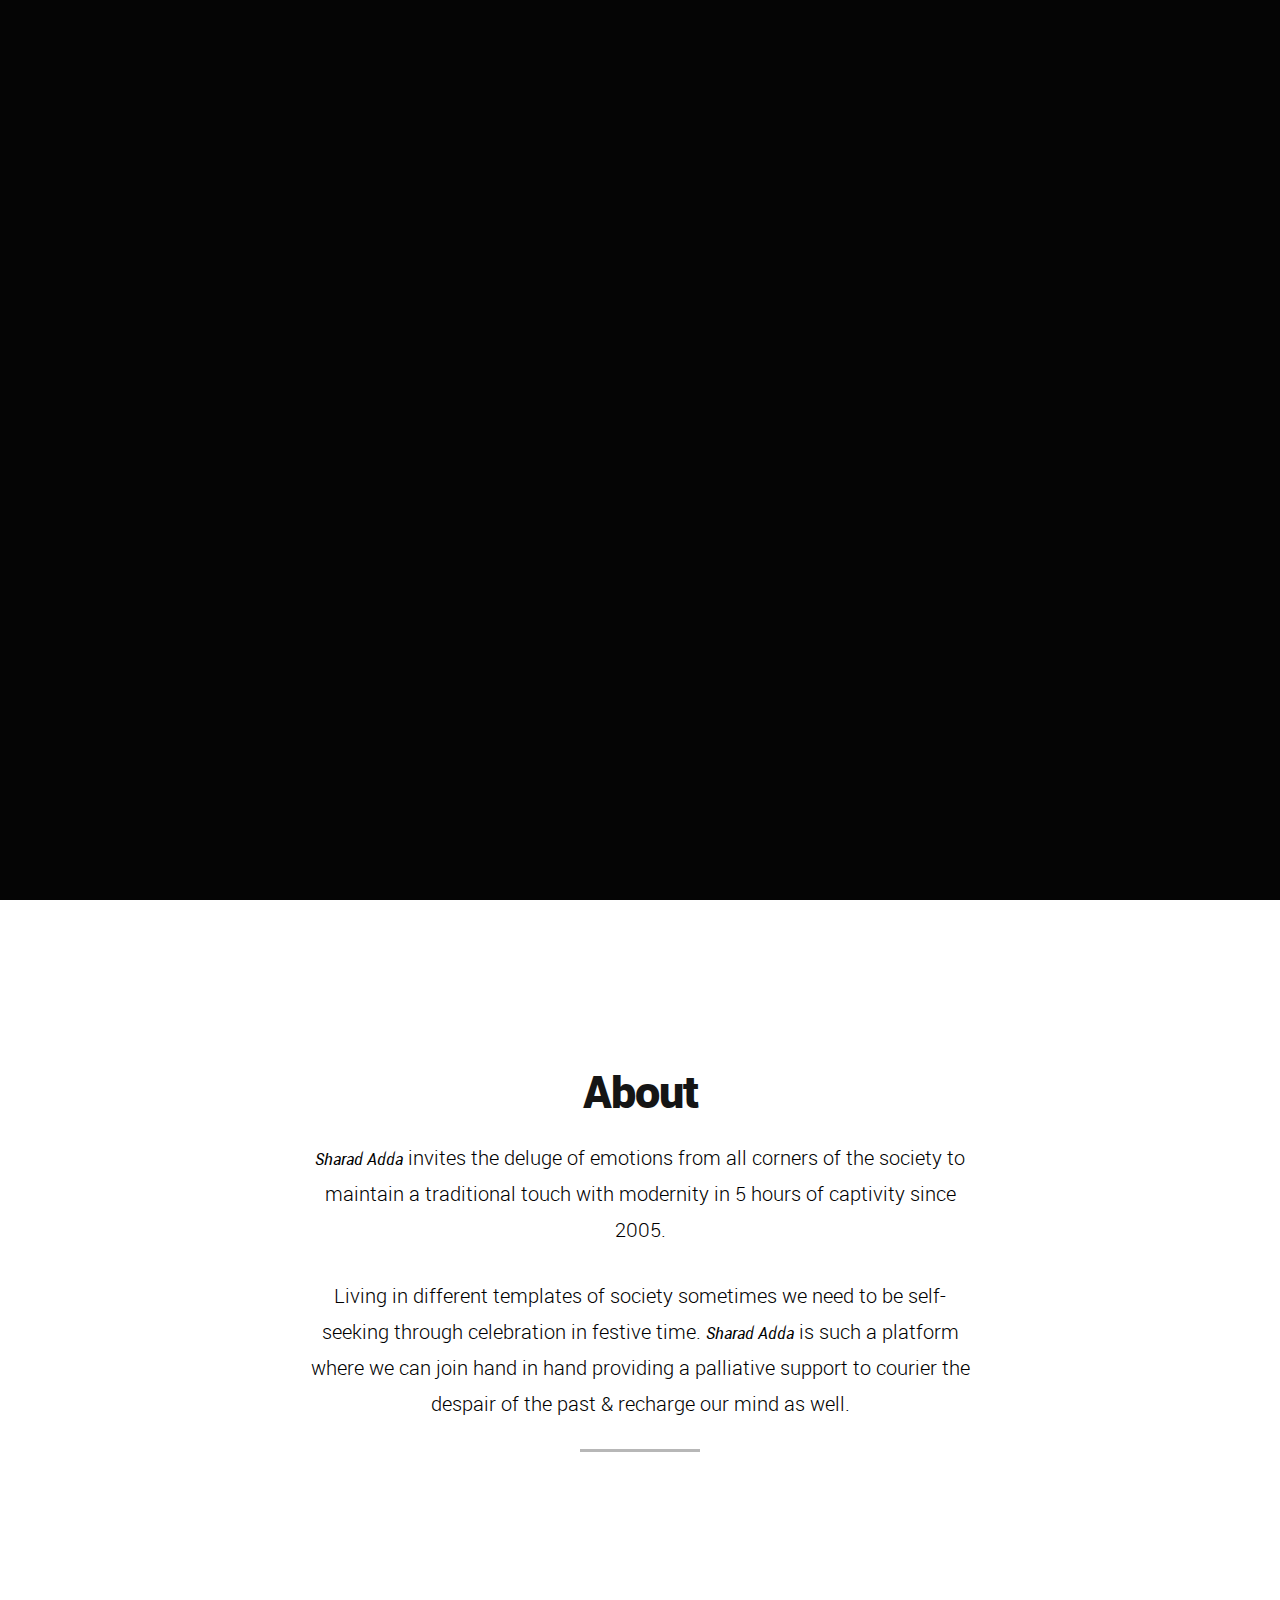
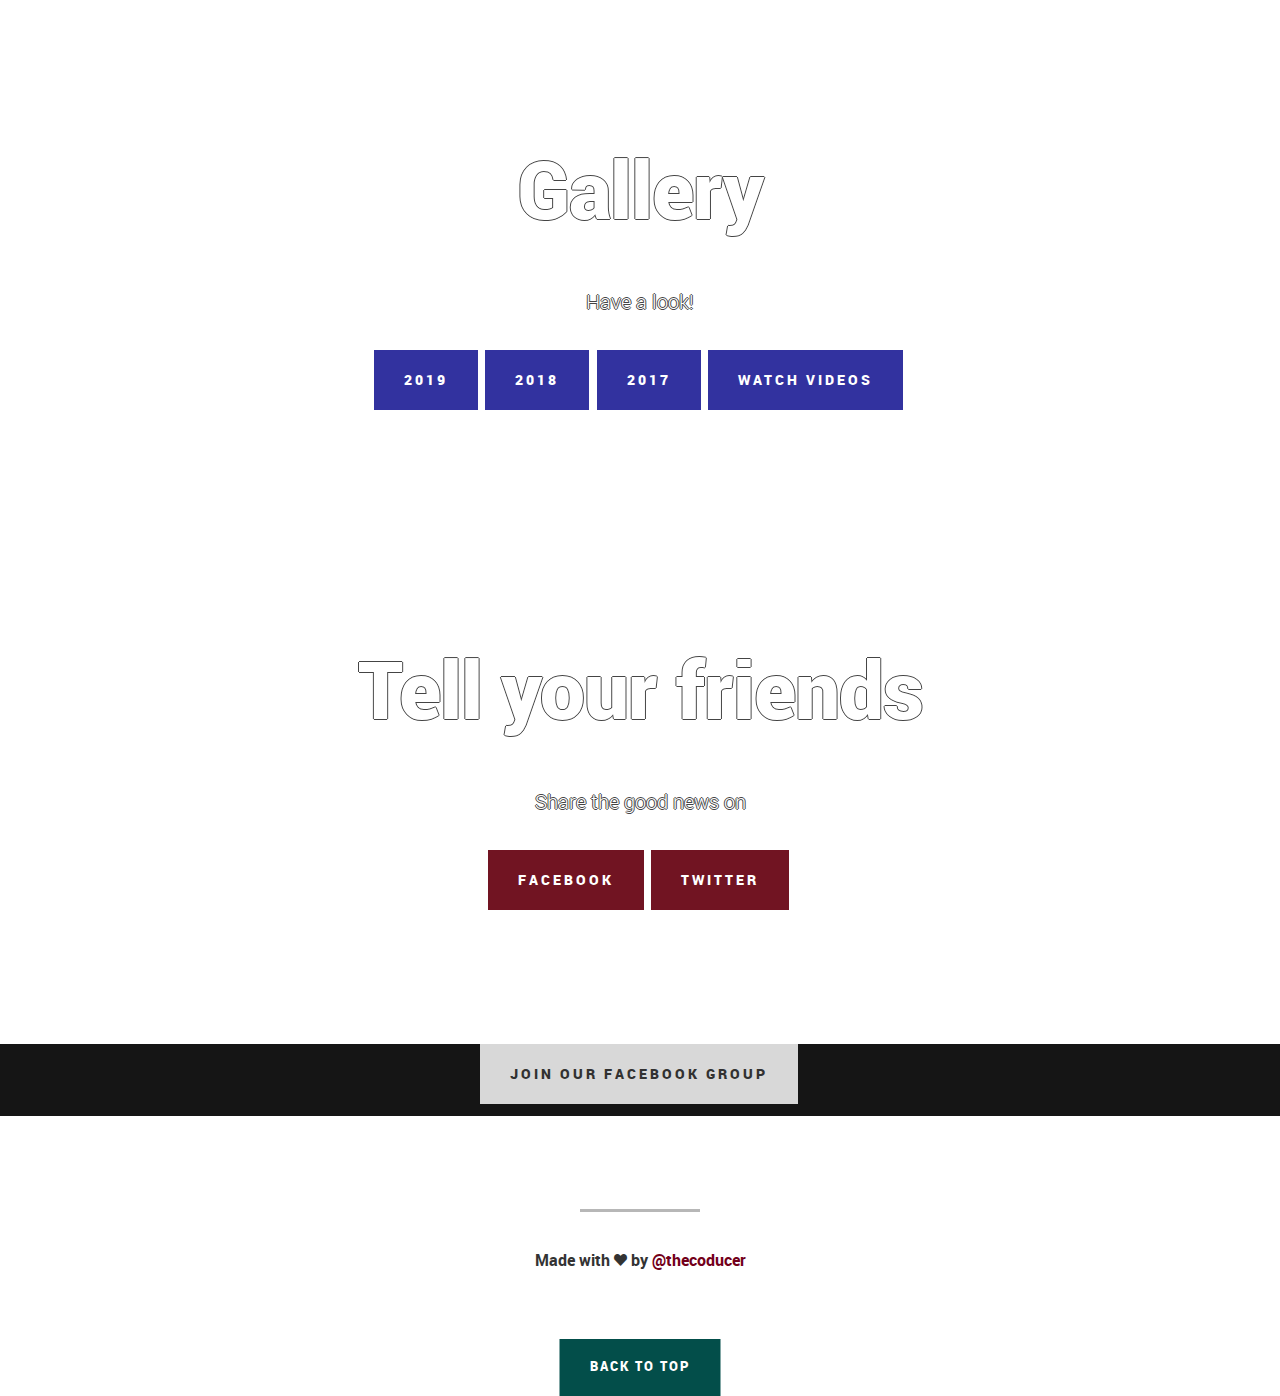
==== commit 1034e647: "added 2019 photos" ====
--- a/index.html
+++ b/index.html
@@ -85,7 +85,7 @@
 
 			  			<div class="bottom-text">
 							<h1>Sharad Adda</h1>
-							<h2 style="color: white">is happening this year on 7<sup>th</sup> October.</h2>
+							<h2 style="color: white">is happening this year on 29<sup>th</sup> September.</h2>
 							<h2 style="color: white">Hurray! It's Sunday.</h2>
 							<a class="button" href="registernow.html">Register Now</a>
 							 <!--  <p style="color: white;">
@@ -170,6 +170,8 @@
          </p>
 
          <div class="action">
+		 
+	<a class="button large" href="https://photos.app.goo.gl/CFBdaLpBx7MA2brA9" target="_blank">2019</a>
              <a class="button large" href="https://photos.app.goo.gl/FFcanv1cGSNTuqdF9" target="_blank">2018</a>
              <a class="button large" href="https://photos.app.goo.gl/MxBjtqQhyYXKivdr9" target="_blank">2017</a>
              <a class="button large" href="https://www.youtube.com/playlist?list=PLjLvSg4p5RPxZ2s2AisjEn2Y_VMW2h3K-" target="_blank">Watch Videos</a>
@@ -198,7 +200,7 @@
 
          <div class="action">
             <a class="button large fb-xfbml-parse-ignore" href="https://www.facebook.com/sharer/sharer.php?u=https%3A%2F%2Fsharadadda.github.io%2F&amp;src=sdkpreparse" target="_blank">Facebook</a>
-            <a class="button large" href="https://twitter.com/intent/tweet?text=%23SharadAdda%20is%20happening%20this%20year%20on%207th%20October.%20Come%20join%20us.%20https%3A%2F%2Fsharadadda.github.io%2F" target="_blank">Twitter</a>
+            <a class="button large" href="https://twitter.com/intent/tweet?text=%23SharadAdda%20is%20happening%20this%20year%20on%2029th%20September.%20Come%20join%20us.%20https%3A%2F%2Fsharadadda.github.io%2F" target="_blank">Twitter</a>
            </div>
 
         </div>
